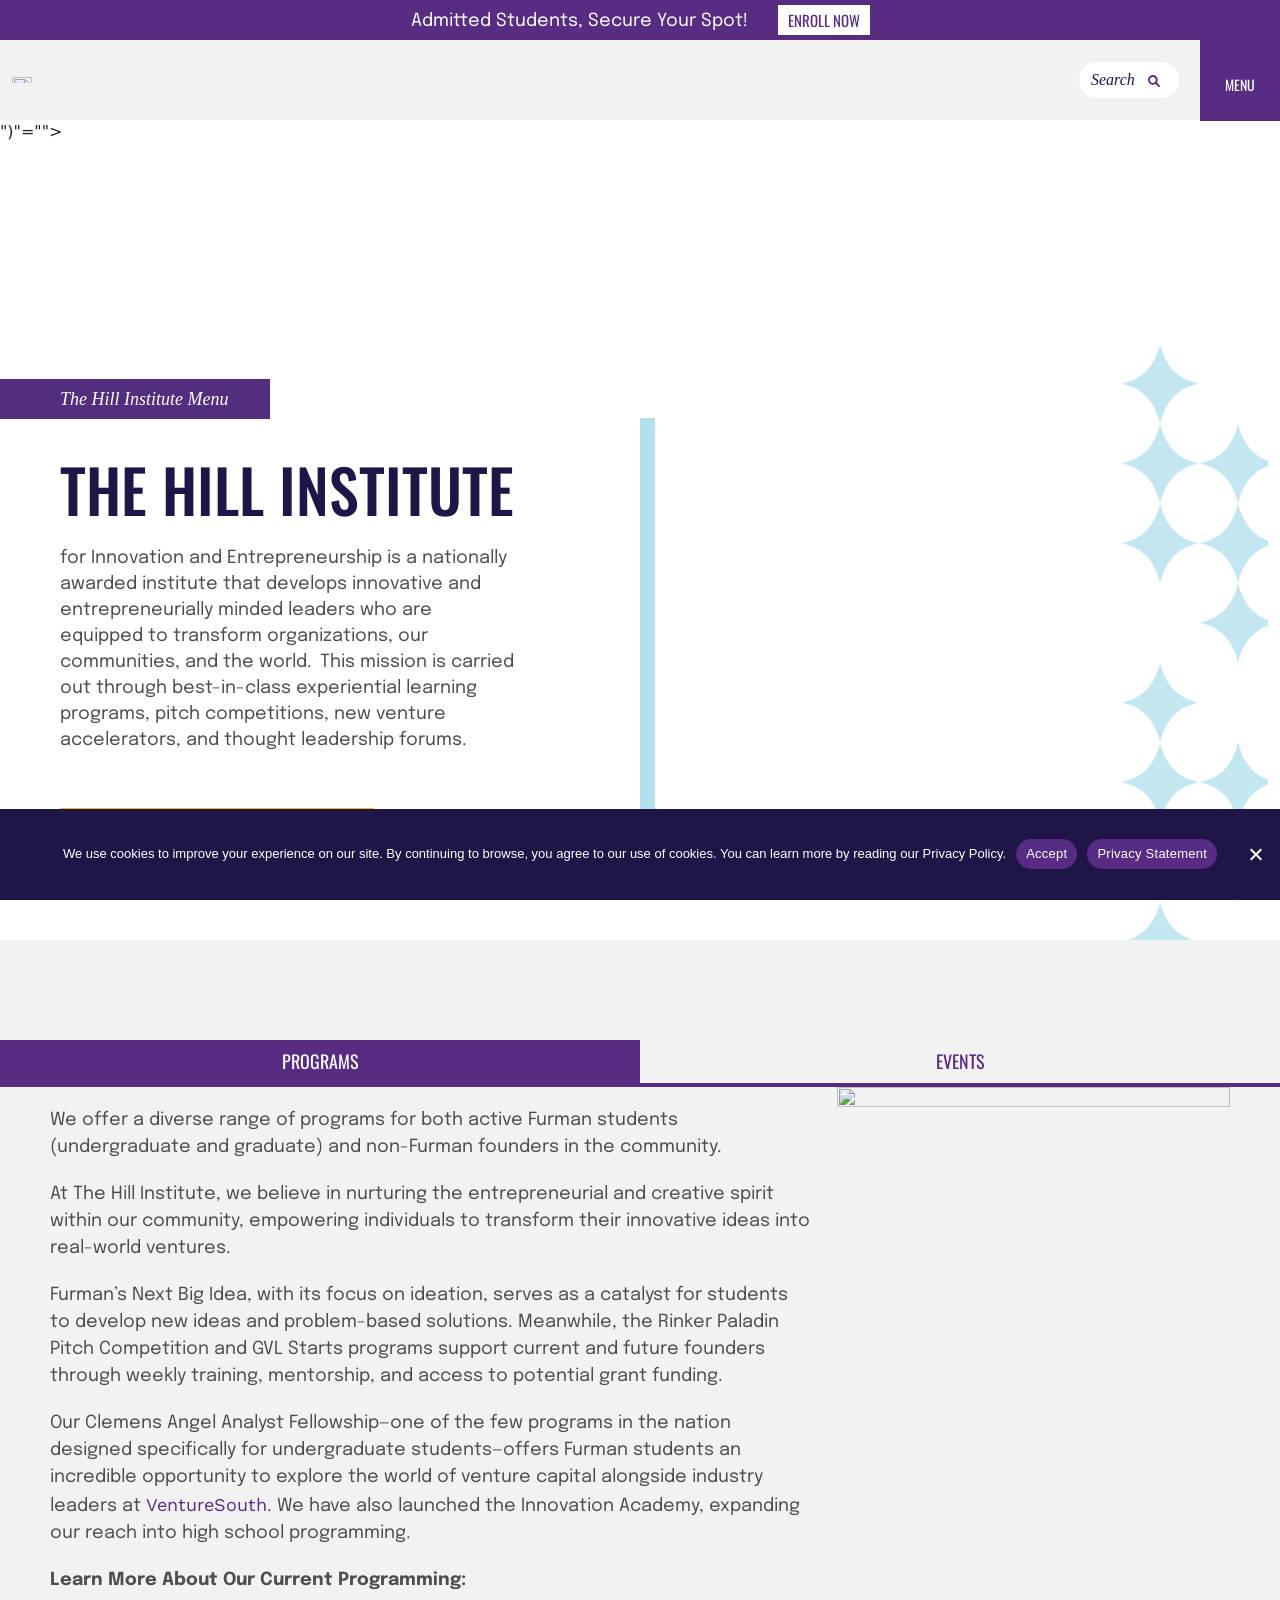
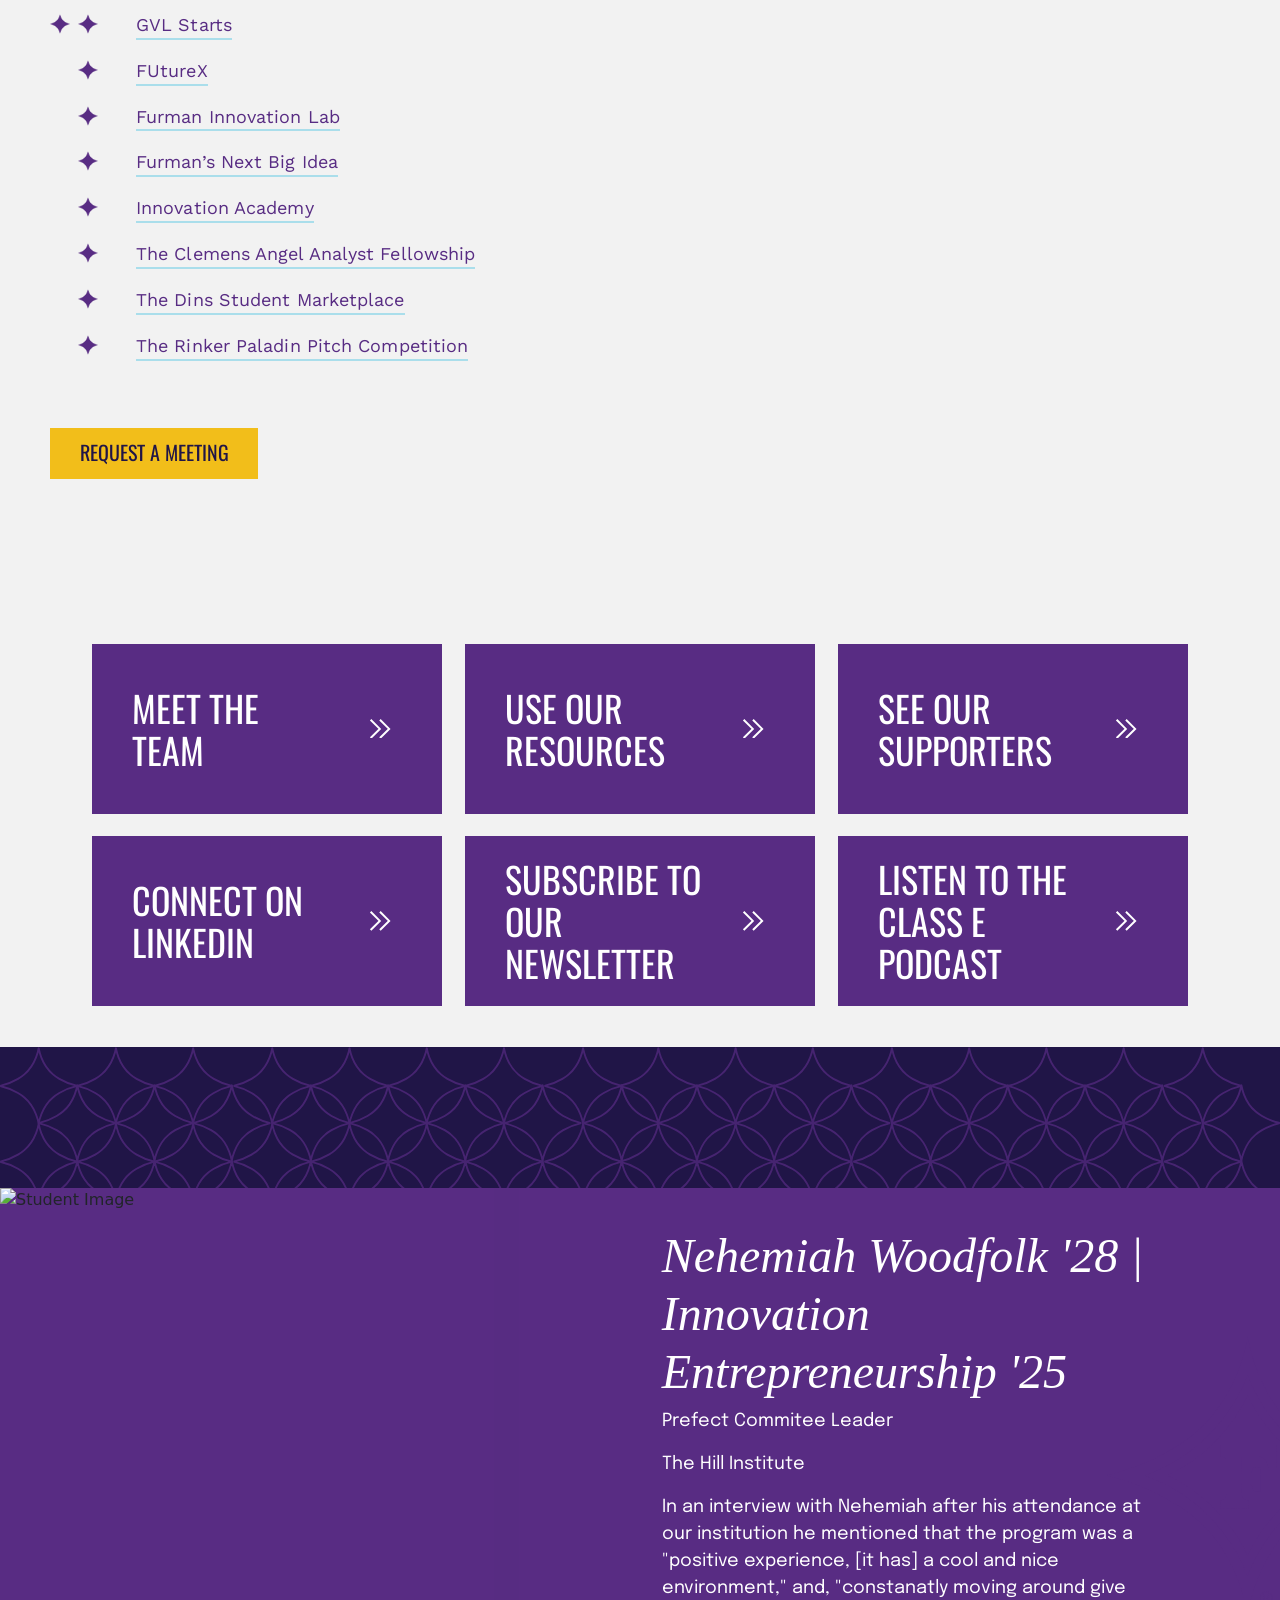
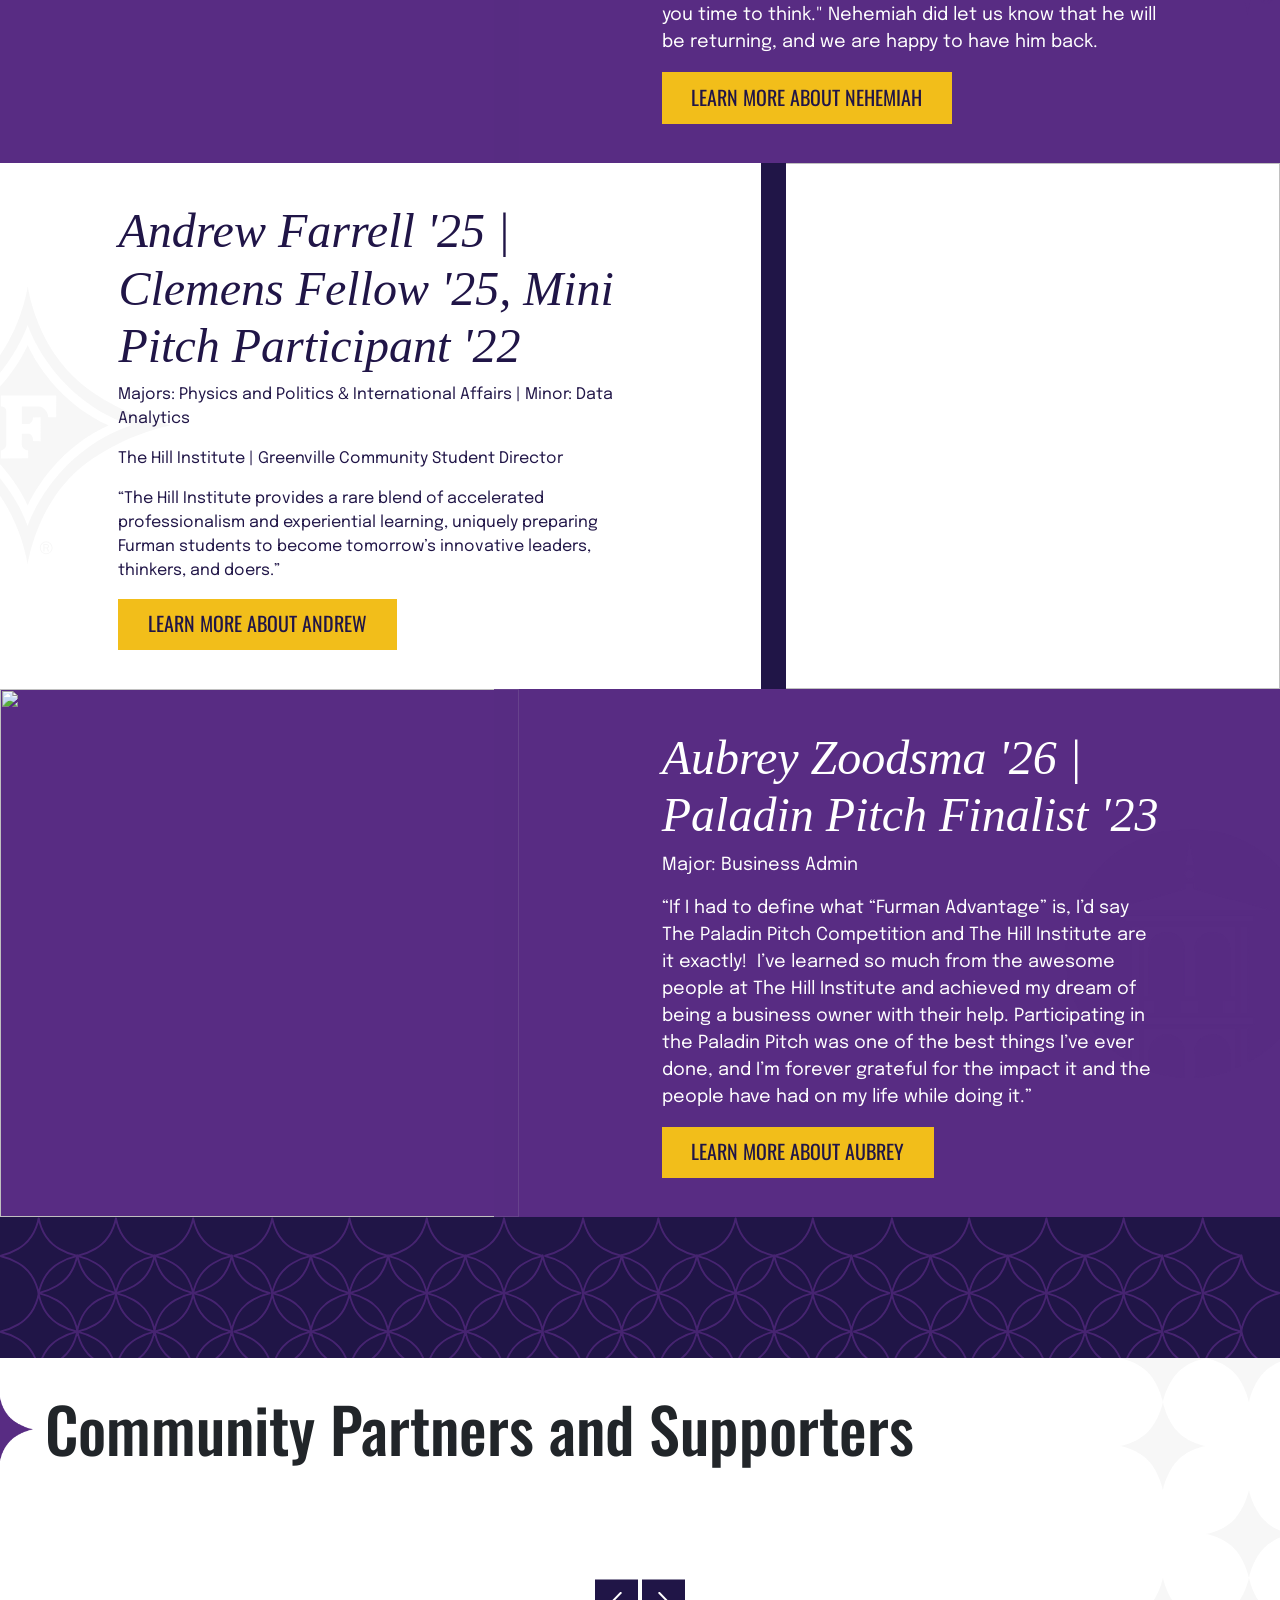
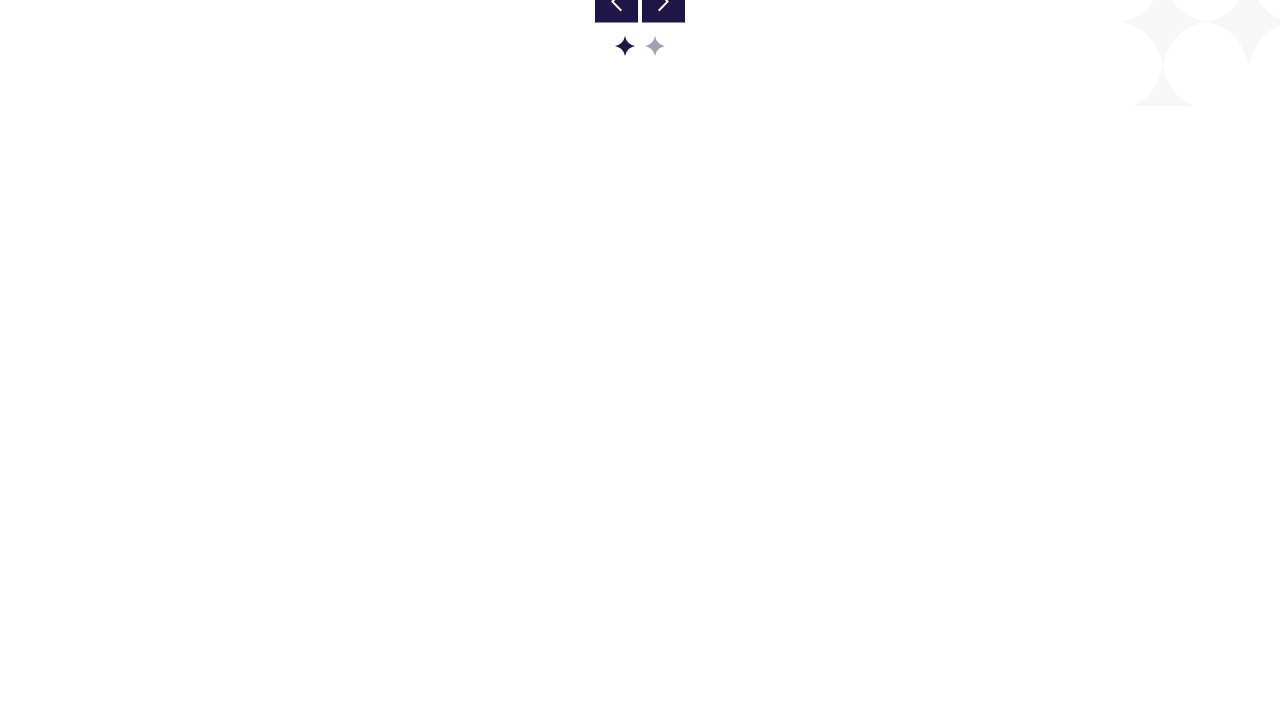
==== mainfolder/index.html @ 098be0d3 "Attempted to use VIBE upgrade in place. Artifact will be resued if not working" ====
<!DOCTYPE html><html lang="en-US" class=""><head>
		<meta charset="utf-8">
		<meta name="viewport" content="width=device-width, initial-scale=0.95">

		<link rel="shortcut icon" href="images/favicon.png" type="image/png">
		<link rel="preconnect" href="https://fonts.googleapis.com">
		<link rel="preconnect" href="https://fonts.gstatic.com" crossorigin="">

		<link href="https://fonts.googleapis.com/css2?family=Epilogue:ital,wght@0,400;0,600;0,700;0,900;1,400;1,600;1,700;1,900&display=swap" rel="stylesheet">
		<link href="https://fonts.googleapis.com/css2?family=Oswald&display=swap" rel="stylesheet">
		<link rel="stylesheet" href="css/gaw6dan.css">
		<link href="https://fonts.googleapis.com/css2?family=Work+Sans:ital,wght@0,100;0,200;0,300;0,400;0,500;0,600;0,700;0,800;0,900;1,100;1,200;1,300;1,400;1,500;1,600;1,700;1,800;1,900&display=swap" rel="stylesheet">
		<link rel="stylesheet" href="css/jts0qnw.css">

				
		<link rel="stylesheet" type="text/css" href="css/slick.css">
		<link rel="stylesheet" type="text/css" href="css/slick-theme.css">

		<link rel="stylesheet" href="css/magnific-popup.css">

		<link rel="stylesheet" href="css/animate.min.css">

		<meta name="robots" content="index, follow, max-image-preview:large, max-snippet:-1, max-video-preview:-1">

	<!-- This site is optimized with the Yoast SEO Premium plugin v27.3 (Yoast SEO v27.3) - https://yoast.com/product/yoast-seo-premium-wordpress/ -->
	<title>The Hill Institute for Innovation and Entrepreneurship | Furman University</title>
	<meta name="description" content="Furman Innovation and Entrepreneurship develops entrepreneurial leaders – regardless of major or discipline – and grows a campus culture of innovation.">
	<link rel="canonical" href="https://www.furman.edu/innovation-entrepreneurship/">
	<meta property="og:locale" content="en_US">
	<meta property="og:type" content="website">
	<meta property="og:title" content="The Hill Institute for Innovation and Entrepreneurship">
	<meta property="og:url" content="https://www.furman.edu/innovation-entrepreneurship/">
	<meta property="og:site_name" content="The Hill Institute for Innovation and Entrepreneurship">
	<meta property="article:modified_time" content="2026-04-22T18:15:36+00:00">
	<meta name="twitter:card" content="summary_large_image">
	<script src="https://www.youtube.com/iframe_api"></script><script async="" src="js/gtm.js"></script><script type="application/ld+json" class="yoast-schema-graph">{"@context":"https:\/\/schema.org","@graph":[{"@type":"WebPage","@id":"https:\/\/www.furman.edu\/innovation-entrepreneurship\/","url":"https:\/\/www.furman.edu\/innovation-entrepreneurship\/","name":"The Hill Institute for Innovation and Entrepreneurship | Furman University","isPartOf":{"@id":"https:\/\/www.furman.edu\/innovation-entrepreneurship\/#website"},"datePublished":"2019-02-05T18:23:33+00:00","dateModified":"2026-04-22T18:15:36+00:00","description":"Furman Innovation and Entrepreneurship develops entrepreneurial leaders – regardless of major or discipline – and grows a campus culture of innovation.","breadcrumb":{"@id":"https:\/\/www.furman.edu\/innovation-entrepreneurship\/#breadcrumb"},"inLanguage":"en-US","potentialAction":[{"@type":"ReadAction","target":["https:\/\/www.furman.edu\/innovation-entrepreneurship\/"]}]},{"@type":"BreadcrumbList","@id":"https:\/\/www.furman.edu\/innovation-entrepreneurship\/#breadcrumb","itemListElement":[{"@type":"ListItem","position":1,"name":"Home"}]},{"@type":"WebSite","@id":"https:\/\/www.furman.edu\/innovation-entrepreneurship\/#website","url":"https:\/\/www.furman.edu\/innovation-entrepreneurship\/","name":"The Hill Institute for Innovation and Entrepreneurship","description":"","potentialAction":[{"@type":"SearchAction","target":{"@type":"EntryPoint","urlTemplate":"https:\/\/www.furman.edu\/innovation-entrepreneurship\/?s={search_term_string}"},"query-input":{"@type":"PropertyValueSpecification","valueRequired":true,"valueName":"search_term_string"}}],"inLanguage":"en-US"}]}</script>
	<!-- / Yoast SEO Premium plugin. -->


<link rel="alternate" title="oEmbed (JSON)" type="application/json+oembed" href="https://www.furman.edu/innovation-entrepreneurship/wp-json/oembed/1.0/embed?url=https%3A%2F%2Fwww.furman.edu%2Finnovation-entrepreneurship%2F">
<link rel="alternate" title="oEmbed (XML)" type="text/xml+oembed" href="https://www.furman.edu/innovation-entrepreneurship/wp-json/oembed/1.0/embed?url=https%3A%2F%2Fwww.furman.edu%2Finnovation-entrepreneurship%2F&format=xml">
		<style>
			.lazyload,
			.lazyloading {
				max-width: 100%;
			}
		</style>
		<style id="wp-img-auto-sizes-contain-inline-css" type="text/css">
img:is([sizes=auto i],[sizes^="auto," i]){contain-intrinsic-size:3000px 1500px}
/*# sourceURL=wp-img-auto-sizes-contain-inline-css */
</style>
<link rel="stylesheet" id="jquery.prettyphoto-css" href="css/prettyPhoto.css" type="text/css" media="all">
<link rel="stylesheet" id="video-lightbox-css" href="css/wp-video-lightbox.css" type="text/css" media="all">
<style id="wp-emoji-styles-inline-css" type="text/css">

	img.wp-smiley, img.emoji {
		display: inline !important;
		border: none !important;
		box-shadow: none !important;
		height: 1em !important;
		width: 1em !important;
		margin: 0 0.07em !important;
		vertical-align: -0.1em !important;
		background: none !important;
		padding: 0 !important;
	}
/*# sourceURL=wp-emoji-styles-inline-css */
</style>
<link rel="stylesheet" id="wp-block-library-css" href="css/style.min.css" type="text/css" media="all">

<style id="classic-theme-styles-inline-css" type="text/css">
/*! This file is auto-generated */
.wp-block-button__link{color:#fff;background-color:#32373c;border-radius:9999px;box-shadow:none;text-decoration:none;padding:calc(.667em + 2px) calc(1.333em + 2px);font-size:1.125em}.wp-block-file__button{background:#32373c;color:#fff;text-decoration:none}
/*# sourceURL=/wp-includes/css/classic-themes.min.css */
</style>
<style id="global-styles-inline-css" type="text/css">
:root{--wp--preset--aspect-ratio--square: 1;--wp--preset--aspect-ratio--4-3: 4/3;--wp--preset--aspect-ratio--3-4: 3/4;--wp--preset--aspect-ratio--3-2: 3/2;--wp--preset--aspect-ratio--2-3: 2/3;--wp--preset--aspect-ratio--16-9: 16/9;--wp--preset--aspect-ratio--9-16: 9/16;--wp--preset--color--black: #000000;--wp--preset--color--cyan-bluish-gray: #abb8c3;--wp--preset--color--white: #ffffff;--wp--preset--color--pale-pink: #f78da7;--wp--preset--color--vivid-red: #cf2e2e;--wp--preset--color--luminous-vivid-orange: #ff6900;--wp--preset--color--luminous-vivid-amber: #fcb900;--wp--preset--color--light-green-cyan: #7bdcb5;--wp--preset--color--vivid-green-cyan: #00d084;--wp--preset--color--pale-cyan-blue: #8ed1fc;--wp--preset--color--vivid-cyan-blue: #0693e3;--wp--preset--color--vivid-purple: #9b51e0;--wp--preset--gradient--vivid-cyan-blue-to-vivid-purple: linear-gradient(135deg,rgb(6,147,227) 0%,rgb(155,81,224) 100%);--wp--preset--gradient--light-green-cyan-to-vivid-green-cyan: linear-gradient(135deg,rgb(122,220,180) 0%,rgb(0,208,130) 100%);--wp--preset--gradient--luminous-vivid-amber-to-luminous-vivid-orange: linear-gradient(135deg,rgb(252,185,0) 0%,rgb(255,105,0) 100%);--wp--preset--gradient--luminous-vivid-orange-to-vivid-red: linear-gradient(135deg,rgb(255,105,0) 0%,rgb(207,46,46) 100%);--wp--preset--gradient--very-light-gray-to-cyan-bluish-gray: linear-gradient(135deg,rgb(238,238,238) 0%,rgb(169,184,195) 100%);--wp--preset--gradient--cool-to-warm-spectrum: linear-gradient(135deg,rgb(74,234,220) 0%,rgb(151,120,209) 20%,rgb(207,42,186) 40%,rgb(238,44,130) 60%,rgb(251,105,98) 80%,rgb(254,248,76) 100%);--wp--preset--gradient--blush-light-purple: linear-gradient(135deg,rgb(255,206,236) 0%,rgb(152,150,240) 100%);--wp--preset--gradient--blush-bordeaux: linear-gradient(135deg,rgb(254,205,165) 0%,rgb(254,45,45) 50%,rgb(107,0,62) 100%);--wp--preset--gradient--luminous-dusk: linear-gradient(135deg,rgb(255,203,112) 0%,rgb(199,81,192) 50%,rgb(65,88,208) 100%);--wp--preset--gradient--pale-ocean: linear-gradient(135deg,rgb(255,245,203) 0%,rgb(182,227,212) 50%,rgb(51,167,181) 100%);--wp--preset--gradient--electric-grass: linear-gradient(135deg,rgb(202,248,128) 0%,rgb(113,206,126) 100%);--wp--preset--gradient--midnight: linear-gradient(135deg,rgb(2,3,129) 0%,rgb(40,116,252) 100%);--wp--preset--font-size--small: 13px;--wp--preset--font-size--medium: 20px;--wp--preset--font-size--large: 36px;--wp--preset--font-size--x-large: 42px;--wp--preset--spacing--20: 0.44rem;--wp--preset--spacing--30: 0.67rem;--wp--preset--spacing--40: 1rem;--wp--preset--spacing--50: 1.5rem;--wp--preset--spacing--60: 2.25rem;--wp--preset--spacing--70: 3.38rem;--wp--preset--spacing--80: 5.06rem;--wp--preset--shadow--natural: 6px 6px 9px rgba(0, 0, 0, 0.2);--wp--preset--shadow--deep: 12px 12px 50px rgba(0, 0, 0, 0.4);--wp--preset--shadow--sharp: 6px 6px 0px rgba(0, 0, 0, 0.2);--wp--preset--shadow--outlined: 6px 6px 0px -3px rgb(255, 255, 255), 6px 6px rgb(0, 0, 0);--wp--preset--shadow--crisp: 6px 6px 0px rgb(0, 0, 0);}:where(.is-layout-flex){gap: 0.5em;}:where(.is-layout-grid){gap: 0.5em;}body .is-layout-flex{display: flex;}.is-layout-flex{flex-wrap: wrap;align-items: center;}.is-layout-flex > :is(*, div){margin: 0;}body .is-layout-grid{display: grid;}.is-layout-grid > :is(*, div){margin: 0;}:where(.wp-block-columns.is-layout-flex){gap: 2em;}:where(.wp-block-columns.is-layout-grid){gap: 2em;}:where(.wp-block-post-template.is-layout-flex){gap: 1.25em;}:where(.wp-block-post-template.is-layout-grid){gap: 1.25em;}.has-black-color{color: var(--wp--preset--color--black) !important;}.has-cyan-bluish-gray-color{color: var(--wp--preset--color--cyan-bluish-gray) !important;}.has-white-color{color: var(--wp--preset--color--white) !important;}.has-pale-pink-color{color: var(--wp--preset--color--pale-pink) !important;}.has-vivid-red-color{color: var(--wp--preset--color--vivid-red) !important;}.has-luminous-vivid-orange-color{color: var(--wp--preset--color--luminous-vivid-orange) !important;}.has-luminous-vivid-amber-color{color: var(--wp--preset--color--luminous-vivid-amber) !important;}.has-light-green-cyan-color{color: var(--wp--preset--color--light-green-cyan) !important;}.has-vivid-green-cyan-color{color: var(--wp--preset--color--vivid-green-cyan) !important;}.has-pale-cyan-blue-color{color: var(--wp--preset--color--pale-cyan-blue) !important;}.has-vivid-cyan-blue-color{color: var(--wp--preset--color--vivid-cyan-blue) !important;}.has-vivid-purple-color{color: var(--wp--preset--color--vivid-purple) !important;}.has-black-background-color{background-color: var(--wp--preset--color--black) !important;}.has-cyan-bluish-gray-background-color{background-color: var(--wp--preset--color--cyan-bluish-gray) !important;}.has-white-background-color{background-color: var(--wp--preset--color--white) !important;}.has-pale-pink-background-color{background-color: var(--wp--preset--color--pale-pink) !important;}.has-vivid-red-background-color{background-color: var(--wp--preset--color--vivid-red) !important;}.has-luminous-vivid-orange-background-color{background-color: var(--wp--preset--color--luminous-vivid-orange) !important;}.has-luminous-vivid-amber-background-color{background-color: var(--wp--preset--color--luminous-vivid-amber) !important;}.has-light-green-cyan-background-color{background-color: var(--wp--preset--color--light-green-cyan) !important;}.has-vivid-green-cyan-background-color{background-color: var(--wp--preset--color--vivid-green-cyan) !important;}.has-pale-cyan-blue-background-color{background-color: var(--wp--preset--color--pale-cyan-blue) !important;}.has-vivid-cyan-blue-background-color{background-color: var(--wp--preset--color--vivid-cyan-blue) !important;}.has-vivid-purple-background-color{background-color: var(--wp--preset--color--vivid-purple) !important;}.has-black-border-color{border-color: var(--wp--preset--color--black) !important;}.has-cyan-bluish-gray-border-color{border-color: var(--wp--preset--color--cyan-bluish-gray) !important;}.has-white-border-color{border-color: var(--wp--preset--color--white) !important;}.has-pale-pink-border-color{border-color: var(--wp--preset--color--pale-pink) !important;}.has-vivid-red-border-color{border-color: var(--wp--preset--color--vivid-red) !important;}.has-luminous-vivid-orange-border-color{border-color: var(--wp--preset--color--luminous-vivid-orange) !important;}.has-luminous-vivid-amber-border-color{border-color: var(--wp--preset--color--luminous-vivid-amber) !important;}.has-light-green-cyan-border-color{border-color: var(--wp--preset--color--light-green-cyan) !important;}.has-vivid-green-cyan-border-color{border-color: var(--wp--preset--color--vivid-green-cyan) !important;}.has-pale-cyan-blue-border-color{border-color: var(--wp--preset--color--pale-cyan-blue) !important;}.has-vivid-cyan-blue-border-color{border-color: var(--wp--preset--color--vivid-cyan-blue) !important;}.has-vivid-purple-border-color{border-color: var(--wp--preset--color--vivid-purple) !important;}.has-vivid-cyan-blue-to-vivid-purple-gradient-background{background: var(--wp--preset--gradient--vivid-cyan-blue-to-vivid-purple) !important;}.has-light-green-cyan-to-vivid-green-cyan-gradient-background{background: var(--wp--preset--gradient--light-green-cyan-to-vivid-green-cyan) !important;}.has-luminous-vivid-amber-to-luminous-vivid-orange-gradient-background{background: var(--wp--preset--gradient--luminous-vivid-amber-to-luminous-vivid-orange) !important;}.has-luminous-vivid-orange-to-vivid-red-gradient-background{background: var(--wp--preset--gradient--luminous-vivid-orange-to-vivid-red) !important;}.has-very-light-gray-to-cyan-bluish-gray-gradient-background{background: var(--wp--preset--gradient--very-light-gray-to-cyan-bluish-gray) !important;}.has-cool-to-warm-spectrum-gradient-background{background: var(--wp--preset--gradient--cool-to-warm-spectrum) !important;}.has-blush-light-purple-gradient-background{background: var(--wp--preset--gradient--blush-light-purple) !important;}.has-blush-bordeaux-gradient-background{background: var(--wp--preset--gradient--blush-bordeaux) !important;}.has-luminous-dusk-gradient-background{background: var(--wp--preset--gradient--luminous-dusk) !important;}.has-pale-ocean-gradient-background{background: var(--wp--preset--gradient--pale-ocean) !important;}.has-electric-grass-gradient-background{background: var(--wp--preset--gradient--electric-grass) !important;}.has-midnight-gradient-background{background: var(--wp--preset--gradient--midnight) !important;}.has-small-font-size{font-size: var(--wp--preset--font-size--small) !important;}.has-medium-font-size{font-size: var(--wp--preset--font-size--medium) !important;}.has-large-font-size{font-size: var(--wp--preset--font-size--large) !important;}.has-x-large-font-size{font-size: var(--wp--preset--font-size--x-large) !important;}
/*# sourceURL=global-styles-inline-css */
</style>

<link rel="stylesheet" id="cookie-notice-front-css" href="css/front.min.css" type="text/css" media="all">
<link rel="stylesheet" id="furman-css" href="css/theme.min.css" type="text/css" media="all">
<link rel="stylesheet" id="furman-infographic-css" href="css/infographic.css" type="text/css" media="all">
<link rel="stylesheet" id="furman-tribe-events-css" href="css/tribe-events.css" type="text/css" media="all">
<script type="text/javascript" src="js/jquery.min.js" id="jquery-core-js"></script>
<script type="text/javascript" src="js/jquery-migrate.min.js" id="jquery-migrate-js"></script>
<script type="text/javascript" src="js/jquery.prettyPhoto.js" id="jquery.prettyphoto-js"></script>
<script type="text/javascript" id="video-lightbox-js-extra">
/* <![CDATA[ */
var vlpp_vars = {"prettyPhoto_rel":"wp-video-lightbox","animation_speed":"fast","slideshow":"5000","autoplay_slideshow":"false","opacity":"0.80","show_title":"true","allow_resize":"true","allow_expand":"true","default_width":"640","default_height":"480","counter_separator_label":"/","theme":"pp_default","horizontal_padding":"20","hideflash":"false","wmode":"opaque","autoplay":"false","modal":"false","deeplinking":"false","overlay_gallery":"true","overlay_gallery_max":"30","keyboard_shortcuts":"true","ie6_fallback":"true"};
//# sourceURL=video-lightbox-js-extra
/* ]]> */
</script>
<script type="text/javascript" src="js/video-lightbox.js" id="video-lightbox-js"></script>
<script type="text/javascript" id="breeze-prefetch-js-extra">
/* <![CDATA[ */
var breeze_prefetch = {"local_url":"https://www.furman.edu/innovation-entrepreneurship","ignore_remote_prefetch":"1","ignore_list":["wp-admin","wp-login.php"]};
//# sourceURL=breeze-prefetch-js-extra
/* ]]> */
</script>
<script type="text/javascript" src="js/breeze-prefetch-links.min.js" id="breeze-prefetch-js"></script>
<script type="text/javascript" id="cookie-notice-front-js-before">
/* <![CDATA[ */
var cnArgs = {"ajaxUrl":"https:\/\/www.furman.edu\/innovation-entrepreneurship\/wp-admin\/admin-ajax.php","nonce":"09d0ddebef","hideEffect":"slide","position":"bottom","onScroll":false,"onScrollOffset":100,"onClick":false,"cookieName":"cookie_notice_accepted","cookieTime":2592000,"cookieTimeRejected":2592000,"globalCookie":false,"redirection":false,"cache":true,"revokeCookies":false,"revokeCookiesOpt":"automatic"};

//# sourceURL=cookie-notice-front-js-before
/* ]]> */
</script>
<script type="text/javascript" src="js/front.min.js" id="cookie-notice-front-js"></script>
<script type="text/javascript" id="my-ajax-handle-js-extra">
/* <![CDATA[ */
var the_ajax_script = {"ajaxurl":"https://www.furman.edu/innovation-entrepreneurship/wp-admin/admin-ajax.php"};
//# sourceURL=my-ajax-handle-js-extra
/* ]]> */
</script>
<script type="text/javascript" src="js/ajax.js" id="my-ajax-handle-js"></script>
<link rel="https://api.w.org/" href="https://www.furman.edu/innovation-entrepreneurship/wp-json/"><link rel="alternate" title="JSON" type="application/json" href="https://www.furman.edu/innovation-entrepreneurship/wp-json/wp/v2/pages/2"><link rel="EditURI" type="application/rsd+xml" title="RSD" href="https://www.furman.edu/innovation-entrepreneurship/xmlrpc.php?rsd">
<meta name="generator" content="WordPress 6.9.4">
<link rel="shortlink" href="https://www.furman.edu/innovation-entrepreneurship/">
<script>
            WP_VIDEO_LIGHTBOX_VERSION="1.9.12";
            WP_VID_LIGHTBOX_URL="https://www.furman.edu/innovation-entrepreneurship/wp-content/plugins/wp-video-lightbox";
                        function wpvl_paramReplace(name, string, value) {
                // Find the param with regex
                // Grab the first character in the returned string (should be ? or &)
                // Replace our href string with our new value, passing on the name and delimeter

                var re = new RegExp("[\?&]" + name + "=([^&#]*)");
                var matches = re.exec(string);
                var newString;

                if (matches === null) {
                    // if there are no params, append the parameter
                    newString = string + '?' + name + '=' + value;
                } else {
                    var delimeter = matches[0].charAt(0);
                    newString = string.replace(re, delimeter + name + "=" + value);
                }
                return newString;
            }
            </script><meta name="tec-api-version" content="v1"><meta name="tec-api-origin" content="https://www.furman.edu/innovation-entrepreneurship"><link rel="alternate" href="https://www.furman.edu/innovation-entrepreneurship/wp-json/tribe/events/v1/">		<script>
			document.documentElement.className = document.documentElement.className.replace('no-js', 'js');
		</script>
				<style>
			.no-js img.lazyload {
				display: none;
			}

			figure.wp-block-image img.lazyloading {
				min-width: 150px;
			}

			.lazyload,
			.lazyloading {
				--smush-placeholder-width: 100px;
				--smush-placeholder-aspect-ratio: 1/1;
				width: var(--smush-image-width, var(--smush-placeholder-width)) !important;
				aspect-ratio: var(--smush-image-aspect-ratio, var(--smush-placeholder-aspect-ratio)) !important;
			}

						.lazyload, .lazyloading {
				opacity: 0;
			}

			.lazyloaded {
				opacity: 1;
				transition: opacity 400ms;
				transition-delay: 0ms;
			}

					</style>
		

		<link href="css/bootstrap.min.css" rel="stylesheet" crossorigin="anonymous">

				<link rel="stylesheet" href="css/styles.css">
		<link rel="stylesheet" href="css/responsive.css">

		<!-- Paid Media New script -->
		<script src="js/script.js" defer=""></script>
		<!-- Paid MEdia End New script -->

		<!-- Google Tag Manager -->
		<script>
			(function (w, d, s, l, i) {
			w[l] = w[l] || [];
			w[l].push({'gtm.start': new Date().getTime(), event: 'gtm.js'});
			var f = d.getElementsByTagName(s)[0],
			j = d.createElement(s),
			dl = l != 'dataLayer' ? '&l=' + l : '';
			j.async = true;
			j.src = 'https://www.googletagmanager.com/gtm.js?id=' + i + dl;
			f.parentNode.insertBefore(j, f);
			})(window, document, 'script', 'dataLayer', 'GTM-TVHRX6R'); 
		</script>
		<!-- End Google Tag Manager -->

			<script src="js/wp-emoji-release.min.js" defer=""></script></head>

	<body class="home wp-singular page-template-default page page-id-2 page-parent wp-theme-furman cookies-not-set tribe-js">

		<!-- Google Tag Manager (noscript) -->
		<noscript>
			<iframe data-src="https://www.googletagmanager.com/ns.html?id=GTM-TVHRX6R" height="0" width="0" style="display:none;visibility:hidden" src="[data-uri]" class="lazyload" data-load-mode="1"></iframe>
		</noscript>
		<!-- End Google Tag Manager (noscript) -->

		<a href="#main-content" role-action="skip-link" class="skip-link">Skip to main content</a>
		<div id="app">
																								<div class="alert alert-primary alert-purple" role="alert">
							<span class="fc19 alert-desktop-only">
								Admitted Students, Secure Your Spot!
							</span>
															<span class="fc19 alert-mobile-only">
									<span>Admitted Students, Secure Your Spot!</span>
									<a href="https://www.furman.edu/future-paladins/" class="btn btn-secondary">
										Enroll Now
									</a>
								</span>
																						<span class="bbs alert-desktop-only">
									<a href="https://www.furman.edu/future-paladins/" class="btn btn-secondary">
										Enroll Now
									</a>
								</span>
													</div>
							
												
														
			<header>
				<div class="w-100">
		
		
	<div slot="rave" style="position: relative;">
		<script>
        var rave = "All Clear - RSS";

        jQuery.ajax({
            //url: 'https://www.getrave.com/rss/furman/channel2',
            url: 'https://www.getrave.com/rss/furman/channel2',
            headers: {
                accept: 'application/xml'
            }
        }).then(function (doc) {
            let raveTitle = doc.querySelector('channel>item>title').textContent;
            let raveDescription = doc.querySelector('channel>item>description').textContent;
            if (raveTitle !== 'All Clear - RSS') {
                let raveTitleEl = document.querySelector('.alert-furman--rave .alert__text h3')
                let raveDescEl = document.querySelector('.alert-furman--rave .alert__text span')
                raveTitleEl.textContent = raveTitle
                raveDescEl.textContent = raveDescription
                let raveAlert = document.querySelector('.alert-furman--rave').classList.remove('hidden');
            }
        });
</script>
<div class="alert-furman alert-furman--rave hidden" style="transform: none !important;" id="">
    
        <div class="alert__icon">
            <svg class="alert__icon-svg" viewBox="0 0 19.7 19.7">
                <path vector-effect="non-scaling-stroke" d="M9.9 19.7c-2.5 0-5-1-7-2.9C-1 13-1 6.7 2.9 2.9 6.7-1 13-1 16.8 2.9s3.8 10.1 0 13.9c-1.9 1.9-4.4 2.9-6.9 2.9zm0-19c-2.3 0-4.7.9-6.4 2.7-3.6 3.6-3.6 9.3 0 12.9 3.6 3.6 9.3 3.6 12.9 0C20 12.7 20 7 16.4 3.4 14.5 1.6 12.2.7 9.9.7z" fill="#fff"></path>
                <path vector-effect="non-scaling-stroke" d="M9.9 11.7c-.2 0-.4-.2-.4-.4V6.6c0-.2.2-.4.4-.4s.4.2.4.4v4.7c-.1.2-.2.4-.4.4zm.3 2h-.7c-.2 0-.4-.2-.4-.4s.2-.3.4-.3h.7c.2 0 .4.2.4.4s-.2.3-.4.3z" fill="#fff"></path>
            </svg>
        </div>
    
   
        <div class="alert__text" style="font-family: 'Epilogue', sans-serif;"><h3></h3> <span></span></div>

</div>
	</div>
	
		<nav data-page-id="2" role-area="main-navigation" class="navbar navbar-light navbar-expand-lg main-nav-light main-nav-default main-navigation" id="mainNav">
		<div class="container-fluid pr-0">
										<a href="https://www.furman.edu/innovation-entrepreneurship/"><img width="300" height="78" data-src="https://www.furman.edu/innovation-entrepreneurship/wp-content/uploads/sites/46/2022/07/The-Hill-Institute-for-Innovation-and-Entrepreneurship-Wordmark-4C-768x200.png" class="header-style-minimized-logo lazyload" alt="" decoding="async" data-srcset="https://www.furman.edu/innovation-entrepreneurship/wp-content/uploads/sites/46/2022/07/The-Hill-Institute-for-Innovation-and-Entrepreneurship-Wordmark-4C-768x200.png 768w, https://www.furman.edu/innovation-entrepreneurship/wp-content/uploads/sites/46/2022/07/The-Hill-Institute-for-Innovation-and-Entrepreneurship-Wordmark-4C-1024x267.png 1024w, https://www.furman.edu/innovation-entrepreneurship/wp-content/uploads/sites/46/2022/07/The-Hill-Institute-for-Innovation-and-Entrepreneurship-Wordmark-4C-1536x401.png 1536w, https://www.furman.edu/innovation-entrepreneurship/wp-content/uploads/sites/46/2022/07/The-Hill-Institute-for-Innovation-and-Entrepreneurship-Wordmark-4C-512x134.png 512w, https://www.furman.edu/innovation-entrepreneurship/wp-content/uploads/sites/46/2022/07/The-Hill-Institute-for-Innovation-and-Entrepreneurship-Wordmark-4C-1280x334.png 1280w, https://www.furman.edu/innovation-entrepreneurship/wp-content/uploads/sites/46/2022/07/The-Hill-Institute-for-Innovation-and-Entrepreneurship-Wordmark-4C.png 1725w" data-sizes="(max-width: 300px) 100vw, 300px" src="[data-uri]" style="--smush-placeholder-width: 300px; --smush-placeholder-aspect-ratio: 300/78;"> <span class="hidden">Furman Logo Click to Go Home</span> </a>
						<div class="show navbar-collapse" id="navbarSupportedContent">

				<ul class="navbar-nav me-auto mb-2 mb-lg-0">
									</ul>

				<form class="d-flex search-form main-nav-search-form">
					<input aria-label="Search" role-input="search-bar" class="form-control me-2" type="search" placeholder="Search" name="q" id="q" ref="search">
					<span class="search-bar-icon" role="link" tabindex="0">
						<svg xmlns="http://www.w3.org/2000/svg" viewBox="0 0 512 512" aria-label="Search icon">
							<path d="M500.3 443.7l-119.7-119.7c27.22-40.41 40.65-90.9 33.46-144.7C401.8 87.79 326.8 13.32 235.2 1.723C99.01-15.51-15.51 99.01 1.724 235.2c11.6 91.64 86.08 166.7 177.6 178.9c53.8 7.189 104.3-6.236 144.7-33.46l119.7 119.7c15.62 15.62 40.95 15.62 56.57 0C515.9 484.7 515.9 459.3 500.3 443.7zM79.1 208c0-70.58 57.42-128 128-128s128 57.42 128 128c0 70.58-57.42 128-128 128S79.1 278.6 79.1 208z" aria-hidden="true"></path>
						</svg>
					</span>
					
				</form>
			</div>
			<button role-button="main-navigation-modal-open" class="navbar-toggler show" type="button"><img data-src="https://www.furman.edu/innovation-entrepreneurship/wp-content/themes/furman/assets/img/burger.svg" class="mx-auto block burger lazyload" alt="" src="[data-uri]"><span class="text">MENU</span>
			</button>
		</div>
	</nav>
</div>			</header>
			
			<div id="Slate">
				<main class="main" id="main-content" tabindex="-1"> 	
		
						
													<div id="">
		<div role-div="home-banner" class="home-banner homepage home-banner--hero-video" id="main-content">
			<div class="container-fluid">
				<div class="row">
					<div class="col-md-12 px-0">
												<div class="vimeo-wrapper">
																				
															<div class="youtube-background youtube-background--hero-video lazyload" id="ytbg3" style="height: 100%; width: 100%; z-index: 0; position: absolute; overflow: hidden; inset: 0px; pointer-events: none; background-image:inherit; background-size: cover; background-repeat: no-repeat; background-position: center center;" data-bg-image="url(" https:="" img.youtube.com="" vi="" -uyfu_ejhdm="" maxresdefault.jpg")"="">
									<div id="youtube-video-bg" tabindex="-1"></div>
																	</div>
								<script>
								var tag = document.createElement('script');
								tag.src = "https://www.youtube.com/iframe_api";
								var firstScriptTag = document.getElementsByTagName('script')[0];
								firstScriptTag.parentNode.insertBefore(tag, firstScriptTag);

								var player;
								function onYouTubeIframeAPIReady() {
									player = new YT.Player('youtube-video-bg', {
										width: '100%',
										videoId: '-uyFU_EJHdM',
										playerVars: {
											'autoplay': 1,
											'playsinline': 1,
											'controls': 0,
											'disablekb': 1,
											'fs': 0,
											'showinfo': 0,
											'mute': 1,
											'rel': 0,
											'loop': 1,
											'playlist': '-uyFU_EJHdM',
											'modestbranding': 1,
											'autohide': 1
										},
										events: {
											'onReady': onPlayerReady
										}
									});
								}

								function onPlayerReady(event) {
									event.target.mute();
									event.target.playVideo();
								}
								</script>
																			</div>
						<img src="images/diamonds.svg" class="diamonds" alt="" fetchpriority="high">

													<div class="home-banner-caption-holder">
								<div class="caption" role-div="banner-caption">
																																						<div class="section-menu-wrapper" style="height: 90px;">
	<nav id="section-menu-container" data-initial-offset="587.25" class="">
		<a href="#" role="button" tabindex="0" class="section-menu-trigger" aria-controls="section-menu-list" aria-expanded="false" role-button="section-menu-toggle">
						<span>The Hill Institute Menu</span>
			<img class="section-menu-arrow-right lazyload" data-src="/wp-content/themes/furman/assets/img/arrow2-12-21.png" alt="" src="[data-uri]">
			<div class="section-menu-close-button-holder">
				<svg xmlns="http://www.w3.org/2000/svg" viewBox="0 0 320 512" aria-hidden="true"><path d="M193.94 256L296.5 153.44l21.15-21.15c3.12-3.12 3.12-8.19 0-11.31l-22.63-22.63c-3.12-3.12-8.19-3.12-11.31 0L160 222.06 36.29 98.34c-3.12-3.12-8.19-3.12-11.31 0L2.34 120.97c-3.12 3.12-3.12 8.19 0 11.31L126.06 256 2.34 379.71c-3.12 3.12-3.12 8.19 0 11.31l22.63 22.63c3.12 3.12 8.19 3.12 11.31 0L160 289.94 262.56 392.5l21.15 21.15c3.12 3.12 8.19 3.12 11.31 0l22.63-22.63c3.12-3.12 3.12-8.19 0-11.31L193.94 256z"></path></svg>
			</div>
		</a>
		<div id="section-menu-list-container">
										<div id="section-menu-list">
					<ul class="first-tier">
													<li>
								<a href="https://www.furman.edu/innovation-entrepreneurship/events">
									<h3>The Hill Institute Events</h3>
								</a>
																							</li>
													<li>
								<a href="https://www.furman.edu/innovation-entrepreneurship/programs/podcast/">
									<h3>Class E Podcast</h3>
								</a>
																							</li>
													<li>
								<a href="https://alumni.furman.edu/annual-giving/innovation-and-entrepreneurship-fund">
									<h3>Give to The Hill Institute</h3>
								</a>
																							</li>
													<li>
								<a href="https://www.furman.edu/innovation-entrepreneurship/innovation-entrepreneurship/meet-the-team/">
									<h3>Meet The Team</h3>
								</a>
																							</li>
													<li>
								<a href="https://www.furman.edu/innovation-entrepreneurship/innovation-entrepreneurship/join-the-movement-support-the-hill-institute/">
									<h3>Join The Movement | Support The Hill Institute</h3>
								</a>
																							</li>
													<li>
								<a href="https://host.nxt.blackbaud.com/donor-form?svcid=renxt&formId=768ffeda-10b3-4a49-9a17-efcec3ee600d&envid=p-kczIMq0240SZxuRYFVAL7A&zone=usa">
									<h3>Make a Gift</h3>
								</a>
																							</li>
											</ul>
				</div>
					</div>
	</nav>
</div>																																											
																		<h1>The Hill Institute</h1>
									<p class="mb-0">for Innovation and Entrepreneurship is a nationally awarded institute that develops innovative and entrepreneurially minded leaders who are equipped to transform organizations, our communities, and the world.  This mission is carried out through best-in-class experiential learning programs, pitch competitions, new venture accelerators, and thought leadership forums.   </p>
																			<a class="btn btn-light" href="https://www.givecampus.com/campaigns/76906/donations/new?designation=1138200&a=12892029">
											MAKE YOUR DINS DAY GIFT TODAY
										</a>
																	</div>
							</div>
						
						<div class="hero-banner-buttons">
							<button class="round-button hero-banner-button-pause" aria-label="Pause decorative background video">
								<img data-src="/wp-content/themes/furman/assets/img/pause-icon.svg" alt="" src="[data-uri]" class="lazyload">
							</button>

							<button class="round-button hero-banner-button-play" aria-label="Play decorative background video">
								<img data-src="/wp-content/themes/furman/assets/img/play-icon.svg" alt="" src="[data-uri]" class="lazyload">
							</button>
						</div>
					</div>
				</div>
			</div>
		</div>
	</div>
							

			

		

																																					<div>
	<div class="tabbed-section ts-custom-block light-bg">
				<div class="container custom-tab-container p-0">
			<div class="row g-0">
				<div class="col-lg-12 home-tab-holder">
					<div class="text-right show-mobile bold abril swiper-mobile">swipe
						<i class="far fa-angle-right"></i>
					</div>
										<div class="gray-over">
						<div class="nav nav-tabs" id="homeTab" aria-label="tabs" role="tablist">
																															<button role="tab" tabindex="0" class="nav-link-tab nav-link  active " id="TabItem-1" data-bs-toggle="tab" data-bs-target="#TabItemContent-51-1" type="button" aria-controls="TabItemContent-51-1" aria-selected="true" aria-label="Programs">
										Programs
									</button>
									
																																<button role="tab" tabindex="0" class="nav-link-tab nav-link " id="TabItem-2" data-bs-toggle="tab" data-bs-target="#TabItemContent-51-2" type="button" aria-controls="TabItemContent-51-2" aria-selected="false" aria-label="Events">
										Events
									</button>
									
																					</div>
					</div>
					
					<div class="tab-content" id="homeTabContent">
													<div class="tab-pane fade  show active " id="TabItemContent-51-1" role="tabpanel" aria-labelledby="TabItem-1" tabindex="0"> <!-- Added role, aria-labelledby, and tabindex here -->
								<div class="row g-0">
									<div class="col-md-8 align-center pe-md-4">
																									
																					<p></p><p>We offer a diverse range of programs for both active Furman students (undergraduate and graduate) and non-Furman founders in the community.</p>
<p>At The Hill Institute, we believe in nurturing the entrepreneurial and creative spirit within our community, empowering individuals to transform their innovative ideas into real-world ventures.</p>
<p>Furman’s Next Big Idea, with its focus on ideation, serves as a catalyst for students to develop new ideas and problem-based solutions. Meanwhile, the Rinker Paladin Pitch Competition and GVL Starts programs support current and future founders through weekly training, mentorship, and access to potential grant funding.</p>
<p>Our Clemens Angel Analyst Fellowship—one of the few programs in the nation designed specifically for undergraduate students—offers Furman students an incredible opportunity to explore the world of venture capital alongside industry leaders at <a href="https://venturesouth.vc/">VentureSouth</a>. We have also launched the Innovation Academy, expanding our reach into high school programming.</p>
<p><strong>Learn More About Our Current Programming: </strong></p>
<ul>
<li style="list-style-type: none">
<ul>
<li><a href="https://www.furman.edu/innovation-entrepreneurship/innovation-entrepreneurship/gvl-starts/">GVL Starts</a></li>
<li><a href="https://www.flywheelgreenvillesc.com/futurex/?mc_cid=18ac2f8367&mc_eid=2a73c43a46">FUtureX</a></li>
<li><a href="https://innovationlab.furman.edu/">Furman Innovation Lab</a></li>
<li><a href="https://www.furman.edu/innovation-entrepreneurship/innovation-entrepreneurship/furmans-next-big-idea/">Furman’s Next Big Idea</a></li>
<li><a href="https://www.furman.edu/innovation-entrepreneurship/innovation-entrepreneurship/innovation-academy/">Innovation Academy</a></li>
<li><a href="https://www.furman.edu/innovation-entrepreneurship/innovation-entrepreneurship/clemens-angel-analyst-fellowship/">The Clemens Angel Analyst Fellowship</a></li>
<li><a href="https://www.furman.edu/innovation-entrepreneurship/innovation-entrepreneurship/innovation-fair/">The Dins Student Marketplace</a></li>
<li><a href="https://www.furman.edu/innovation-entrepreneurship/innovation-entrepreneurship/paladin-pitch-competition/">The Rinker Paladin Pitch Competition</a></li>
</ul>
</li>
</ul>
<p> </p>
<p></p>
															
																					<a class="btn btn-light" target="_blank" href="https://outlook.office365.com/book/TheHillInstituteforInnovationandEntrepreneurship@furman.onmicrosoft.com/">
												Request a Meeting
											</a>
										 
					
									</div>
									<div class="col-md-4 tab-content-img">
																					<img data-src="https://www.furman.edu/innovation-entrepreneurship/wp-content/uploads/sites/46/2024/11/sadie-programs-photo-scaled.jpg" class="mw-100 w-100 object-fit h-100 lazyload" alt="" src="[data-uri]" style="--smush-placeholder-width: 1707px; --smush-placeholder-aspect-ratio: 1707/2560;">
																			</div>
								</div>
							</div>
													<div class="tab-pane fade " id="TabItemContent-51-2" role="tabpanel" aria-labelledby="TabItem-2" tabindex="0"> <!-- Added role, aria-labelledby, and tabindex here -->
								<div class="row g-0">
									<div class="col-md-8 align-center pe-md-4">
																									
																					<p></p><p>At The Hill Institute, our programming is designed to develop entrepreneurial leaders through education, mentorship, and hands-on experience. Beyond our programs, we host thought leadership forums, pitch competitions, and launch parties—events that enhance learning, foster connections, and extend our impact into the Greenville community. Covering topics from venture capitalism to quantum mechanics and AI, these events add depth and excitement to the innovation ecosystem.</p>
<p><strong>Annual Events To Keep an Eye On</strong></p>
<ul>
<li><a href="https://www.furman.edu/innovation-entrepreneurship/innovation-entrepreneurship/advantage-greenville-event/">Advantage Greenville</a></li>
</ul>
<p><a href="https://visitor.r20.constantcontact.com/d.jsp?llr=lerf4ofbb&p=oi&m=lerf4ofbb&sit=y8erjowqb&f=3daa5ca3-4a45-42ab-9ae1-7284354154c4">Join our newsletter</a> to be the first to know about all upcoming events and programs.</p>
<p></p>
															
																					<a class="btn btn-light" target="_blank" href="https://www.furman.edu/innovation-entrepreneurship/the-hill-institute-events/">
												View Upcoming Events
											</a>
										 
					
									</div>
									<div class="col-md-4 tab-content-img">
																					<img data-src="https://www.furman.edu/innovation-entrepreneurship/wp-content/uploads/sites/46/2024/10/051724_Advantage-Greenville_55-scaled.jpg" class="mw-100 w-100 object-fit h-100 lazyload" alt="" src="[data-uri]" style="--smush-placeholder-width: 2560px; --smush-placeholder-aspect-ratio: 2560/1871;">
																			</div>
								</div>
							</div>
											</div>
					

					
				</div>
			</div>
		</div>
	</div>
</div>																														<div>
	<div id="" class="container-fluid">
		<div class="row module-content-block-page-link-container  module-content-bg-gray ">
			
						
			<div class="col-12"> 

				<div class="module-content-block-page-link">
					<div class=" module-content-block-page-link-v2 ">
						<div class="module-content-block-page-link-items">
							
															<a href=" https://www.furman.edu/innovation-entrepreneurship/innovation-entrepreneurship/meet-the-team/ ">
									<div class="module-content-block-page-link-item  module-content-bg-purple ">
										<div class="module-content-block-page-link-item-text  text-white ">
																							Meet The Team
																					</div>

										<div class="module-content-block-page-link-item-arrows">
											<svg xmlns="http://www.w3.org/2000/svg" width="29.106" height="19.762" viewBox="0 0 29.106 19.762">
												<g transform="translate(0 0.707)"><path d="M0,0H12.974V12.974" transform="translate(9.174 0) rotate(45)" fill="none" stroke="#fff" stroke-width="2"></path><path d="M0,0H12.974V12.974" transform="translate(18.518 0) rotate(45)" fill="none" stroke="#fff" stroke-width="2"></path></g>
											</svg>
										</div>
									</div>
								</a>
															<a href=" https://www.furman.edu/innovation-entrepreneurship/innovation-entrepreneurship/resources/ ">
									<div class="module-content-block-page-link-item  module-content-bg-purple ">
										<div class="module-content-block-page-link-item-text  text-white ">
																							Use Our Resources
																					</div>

										<div class="module-content-block-page-link-item-arrows">
											<svg xmlns="http://www.w3.org/2000/svg" width="29.106" height="19.762" viewBox="0 0 29.106 19.762">
												<g transform="translate(0 0.707)"><path d="M0,0H12.974V12.974" transform="translate(9.174 0) rotate(45)" fill="none" stroke="#fff" stroke-width="2"></path><path d="M0,0H12.974V12.974" transform="translate(18.518 0) rotate(45)" fill="none" stroke="#fff" stroke-width="2"></path></g>
											</svg>
										</div>
									</div>
								</a>
															<a href=" https://www.furman.edu/innovation-entrepreneurship/innovation-entrepreneurship/join-the-movement-support-the-hill-institute/ ">
									<div class="module-content-block-page-link-item  module-content-bg-purple ">
										<div class="module-content-block-page-link-item-text  text-white ">
																							See Our Supporters
																					</div>

										<div class="module-content-block-page-link-item-arrows">
											<svg xmlns="http://www.w3.org/2000/svg" width="29.106" height="19.762" viewBox="0 0 29.106 19.762">
												<g transform="translate(0 0.707)"><path d="M0,0H12.974V12.974" transform="translate(9.174 0) rotate(45)" fill="none" stroke="#fff" stroke-width="2"></path><path d="M0,0H12.974V12.974" transform="translate(18.518 0) rotate(45)" fill="none" stroke="#fff" stroke-width="2"></path></g>
											</svg>
										</div>
									</div>
								</a>
															<a href=" https://www.linkedin.com/company/furman-university-institute-for-innovation-and-entrepreneurship/?viewAsMember=true ">
									<div class="module-content-block-page-link-item  module-content-bg-purple ">
										<div class="module-content-block-page-link-item-text  text-white ">
																							Connect on LinkedIn
																					</div>

										<div class="module-content-block-page-link-item-arrows">
											<svg xmlns="http://www.w3.org/2000/svg" width="29.106" height="19.762" viewBox="0 0 29.106 19.762">
												<g transform="translate(0 0.707)"><path d="M0,0H12.974V12.974" transform="translate(9.174 0) rotate(45)" fill="none" stroke="#fff" stroke-width="2"></path><path d="M0,0H12.974V12.974" transform="translate(18.518 0) rotate(45)" fill="none" stroke="#fff" stroke-width="2"></path></g>
											</svg>
										</div>
									</div>
								</a>
															<a href=" https://visitor.r20.constantcontact.com/d.jsp?llr=lerf4ofbb&p=oi&m=lerf4ofbb&sit=y8erjowqb&f=3daa5ca3-4a45-42ab-9ae1-7284354154c4 ">
									<div class="module-content-block-page-link-item  module-content-bg-purple ">
										<div class="module-content-block-page-link-item-text  text-white ">
																							Subscribe to our Newsletter
																					</div>

										<div class="module-content-block-page-link-item-arrows">
											<svg xmlns="http://www.w3.org/2000/svg" width="29.106" height="19.762" viewBox="0 0 29.106 19.762">
												<g transform="translate(0 0.707)"><path d="M0,0H12.974V12.974" transform="translate(9.174 0) rotate(45)" fill="none" stroke="#fff" stroke-width="2"></path><path d="M0,0H12.974V12.974" transform="translate(18.518 0) rotate(45)" fill="none" stroke="#fff" stroke-width="2"></path></g>
											</svg>
										</div>
									</div>
								</a>
															<a href=" https://class-epodcast.libsyn.com/ ">
									<div class="module-content-block-page-link-item  module-content-bg-purple ">
										<div class="module-content-block-page-link-item-text  text-white ">
																							Listen to the Class E Podcast
																					</div>

										<div class="module-content-block-page-link-item-arrows">
											<svg xmlns="http://www.w3.org/2000/svg" width="29.106" height="19.762" viewBox="0 0 29.106 19.762">
												<g transform="translate(0 0.707)"><path d="M0,0H12.974V12.974" transform="translate(9.174 0) rotate(45)" fill="none" stroke="#fff" stroke-width="2"></path><path d="M0,0H12.974V12.974" transform="translate(18.518 0) rotate(45)" fill="none" stroke="#fff" stroke-width="2"></path></g>
											</svg>
										</div>
									</div>
								</a>
													</div>
					</div>
				</div>

			</div>
		</div>
	</div>
</div>																														<div>
  <div class="module-block-divider"></div>
</div>																														<div class="module-block-content-a">
    			<div id="" class=" furman-icon  right  module-content-bg-purple   logo-color-furman-purple ">
			<div class="container-fluid p-0">
				<div class="row">
					<div class="col-lg-5 col-md-12 col-sm-12 color-bars purple-bar">
						<div class="hc-image-container">
							<img src="https://raw.githubusercontent.com/NoRAMLocated/Hill-Institute-Prototype-Webpage/87707e0d4c9d24c4cb4690f4b54aee95689335da/mainfolder/images/NW-Photo.jpg" 
     data-src="https://raw.githubusercontent.com/NoRAMLocated/Hill-Institute-Prototype-Webpage/87707e0d4c9d24c4cb4690f4b54aee95689335da/mainfolder/images/NW-Photo.jpg"
     class="mw-100 w-100 h-100 object-fit lazyload" 
     alt="Student Image" 
     style="--smush-placeholder-width: 1080px; --smush-placeholder-aspect-ratio: 1080/1080;">
						</div>
					</div>

					<div class="col-lg-7 col-md-12 col-sm-12 align-center bg-this c-px-hc relative hcc-cpad text-white">
						<h2>Nehemiah Woodfolk '28 | Innovation Entrepreneurship '25</h2>
						<div class="module-block-content-a__copy"><p>Prefect Commitee Leader</p>
<p>The Hill Institute</p>
<p>In an interview with Nehemiah after his attendance at our institution he mentioned that the program was a "positive experience, [it has] a cool and nice environment," and, "constanatly moving around give you time to think." Nehemiah did let us know that he will be returning, and we are happy to have him back.</p>
</div>
												<a class="btn btn-light" target="_blank" href="">
							Learn More About Nehemiah
						</a>
											</div>

				</div>
			</div>
		</div>
	</div>																														<div class="module-block-content-a">
    			<div id="" role="complementary" class=" furman-icon  left  white   logo-color-gray ">

			<div class="container-fluid p-0">
				<div class="row">
					<div class="col-lg-7 col-md-12 col-sm-12 align-center bg-this c-px-hc relative hcc-cpad ">
						<h2>Andrew Farrell '25 | Clemens Fellow '25, Mini Pitch Participant '22</h2>
						<div class="module-block-content-a__copy"><p>Majors: Physics and Politics & International Affairs | Minor: Data Analytics</p>
<p>The Hill Institute | Greenville Community Student Director</p>
<p>“The Hill Institute provides a rare blend of accelerated professionalism and experiential learning, uniquely preparing Furman students to become tomorrow’s innovative leaders, thinkers, and doers.”</p>
</div>
												<a class="btn btn-light" target="_blank" href="https://www.linkedin.com/in/andrew-farrell-663566225">
							Learn More About Andrew
						</a>
											</div>
					<div class="col-lg-5 col-md-12 col-sm-12 color-bars color-bars--midnight ">
						<div class="hc-image-container">
															<img data-src="https://www.furman.edu/innovation-entrepreneurship/wp-content/uploads/sites/46/2023/11/Mazi-Fall-Instagram-Posts.jpg" class="mw-100 w-100 h-100 object-fit lazyload" alt="" src="[data-uri]" style="--smush-placeholder-width: 1080px; --smush-placeholder-aspect-ratio: 1080/1080;">
													</div>
					</div>
				</div>
			</div>
		</div>
	</div>																														<div class="module-block-content-a">
    			<div id="" class=" bell-tower  right  module-content-bg-purple   logo-color-furman-purple ">
			<div class="container-fluid p-0">
				<div class="row">
					<div class="col-lg-5 col-md-12 col-sm-12 color-bars purple-bar">
						<div class="hc-image-container">
							<img data-src="https://www.furman.edu/innovation-entrepreneurship/wp-content/uploads/sites/46/2023/11/4.jpg" class="mw-100 w-100 h-100 object-fit lazyload" alt="" src="[data-uri]" style="--smush-placeholder-width: 1080px; --smush-placeholder-aspect-ratio: 1080/1080;">
						</div>
					</div>

					<div class="col-lg-7 col-md-12 col-sm-12 align-center bg-this c-px-hc relative hcc-cpad text-white">
						<h2>Aubrey Zoodsma '26 | Paladin Pitch Finalist '23</h2>
						<div class="module-block-content-a__copy"><p>Major: Business Admin</p>
<p>“If I had to define what “Furman Advantage” is, I’d say The Paladin Pitch Competition and The Hill Institute are it exactly!  I’ve learned so much from the awesome people at The Hill Institute and achieved my dream of being a business owner with their help. Participating in the Paladin Pitch was one of the best things I’ve ever done, and I’m forever grateful for the impact it and the people have had on my life while doing it.”</p>
</div>
												<a class="btn btn-light" target="_blank" href="https://www.linkedin.com/in/aubrey-zoodsma-a47a64261/">
							Learn More About Aubrey
						</a>
											</div>

				</div>
			</div>
		</div>
	</div>																														<div>
  <div class="module-block-divider"></div>
</div>																														<div>
    <div class="container-fluid g-0 logo-slider">
        <div class="logo-slider__top">
            <h2 class="logo-slider__heading">Community Partners and Supporters </h2>
        </div>
        <div class="logo-slider__container" data-total-slides="16">
                        <div class="logo-slider__item" data-width-mobile="" data-width-desktop="">
                <img class="logo-slider__img lazyload" data-src="https://www.furman.edu/innovation-entrepreneurship/wp-content/uploads/sites/46/2024/11/thumbnail_Mavin-png-logo.png" alt="" src="[data-uri]" style="--smush-placeholder-width: 473px; --smush-placeholder-aspect-ratio: 473/114;">
            </div>
                        <div class="logo-slider__item" data-width-mobile="" data-width-desktop="">
                <img class="logo-slider__img lazyload" data-src="https://www.furman.edu/innovation-entrepreneurship/wp-content/uploads/sites/46/2025/08/Foster-Victor-Logo-Update-June-2025.svg" alt="" src="[data-uri]">
            </div>
                        <div class="logo-slider__item" data-width-mobile="" data-width-desktop="">
                <img class="logo-slider__img lazyload" data-src="https://www.furman.edu/innovation-entrepreneurship/wp-content/uploads/sites/46/2024/11/SCDOC-Logo-2024-500px.png" alt="" src="[data-uri]" style="--smush-placeholder-width: 500px; --smush-placeholder-aspect-ratio: 500/172;">
            </div>
                        <div class="logo-slider__item" data-width-mobile="" data-width-desktop="">
                <img class="logo-slider__img lazyload" data-src="https://www.furman.edu/innovation-entrepreneurship/wp-content/uploads/sites/46/2024/11/city-of-greenville-logo-1.png" alt="" src="[data-uri]" style="--smush-placeholder-width: 860px; --smush-placeholder-aspect-ratio: 860/282;">
            </div>
                        <div class="logo-slider__item" data-width-mobile="" data-width-desktop="">
                <img class="logo-slider__img lazyload" data-src="https://www.furman.edu/innovation-entrepreneurship/wp-content/uploads/sites/46/2024/11/Newsletter-Logos-copy.png" alt="" src="[data-uri]" style="--smush-placeholder-width: 2000px; --smush-placeholder-aspect-ratio: 2000/800;">
            </div>
                        <div class="logo-slider__item" data-width-mobile="" data-width-desktop="">
                <img class="logo-slider__img lazyload" data-src="https://www.furman.edu/innovation-entrepreneurship/wp-content/uploads/sites/46/2024/11/venturesouth-square-logo.png" alt="" src="[data-uri]" style="--smush-placeholder-width: 1000px; --smush-placeholder-aspect-ratio: 1000/1000;">
            </div>
                        <div class="logo-slider__item" data-width-mobile="" data-width-desktop="">
                <img class="logo-slider__img lazyload" data-src="https://www.furman.edu/innovation-entrepreneurship/wp-content/uploads/sites/46/2024/11/Unknown.png" alt="" src="[data-uri]" style="--smush-placeholder-width: 180px; --smush-placeholder-aspect-ratio: 180/280;">
            </div>
                        <div class="logo-slider__item" data-width-mobile="" data-width-desktop="">
                <img class="logo-slider__img lazyload" data-src="https://www.furman.edu/innovation-entrepreneurship/wp-content/uploads/sites/46/2024/11/T_S-Logo.png" alt="" src="[data-uri]" style="--smush-placeholder-width: 500px; --smush-placeholder-aspect-ratio: 500/354;">
            </div>
                        <div class="logo-slider__item" data-width-mobile="" data-width-desktop="">
                <img class="logo-slider__img lazyload" data-src="https://www.furman.edu/innovation-entrepreneurship/wp-content/uploads/sites/46/2025/02/7.png" alt="" src="[data-uri]" style="--smush-placeholder-width: 1440px; --smush-placeholder-aspect-ratio: 1440/576;">
            </div>
                        <div class="logo-slider__item" data-width-mobile="" data-width-desktop="">
                <img class="logo-slider__img lazyload" data-src="https://www.furman.edu/innovation-entrepreneurship/wp-content/uploads/sites/46/2024/11/FLYWHEEL-LOGO-1.png" alt="" src="[data-uri]" style="--smush-placeholder-width: 1035px; --smush-placeholder-aspect-ratio: 1035/238;">
            </div>
                        <div class="logo-slider__item" data-width-mobile="" data-width-desktop="">
                <img class="logo-slider__img lazyload" data-src="https://www.furman.edu/innovation-entrepreneurship/wp-content/uploads/sites/46/2024/11/50319_Truist-Foundation-Logo4-1.png" alt="" src="[data-uri]" style="--smush-placeholder-width: 1390px; --smush-placeholder-aspect-ratio: 1390/179;">
            </div>
                        <div class="logo-slider__item" data-width-mobile="" data-width-desktop="">
                <img class="logo-slider__img lazyload" data-src="https://www.furman.edu/innovation-entrepreneurship/wp-content/uploads/sites/46/2024/11/SCRA.png" alt="" src="[data-uri]" style="--smush-placeholder-width: 1382px; --smush-placeholder-aspect-ratio: 1382/388;">
            </div>
                        <div class="logo-slider__item" data-width-mobile="" data-width-desktop="">
                <img class="logo-slider__img lazyload" data-src="https://www.furman.edu/innovation-entrepreneurship/wp-content/uploads/sites/46/2024/11/NextGEN-Logos_CMYK_Primary-logo.png" alt="" src="[data-uri]" style="--smush-placeholder-width: 2075px; --smush-placeholder-aspect-ratio: 2075/753;">
            </div>
                        <div class="logo-slider__item" data-width-mobile="" data-width-desktop="">
                <img class="logo-slider__img lazyload" data-src="https://www.furman.edu/innovation-entrepreneurship/wp-content/uploads/sites/46/2024/11/gcedc.png" alt="" src="[data-uri]" style="--smush-placeholder-width: 415px; --smush-placeholder-aspect-ratio: 415/206;">
            </div>
                        <div class="logo-slider__item" data-width-mobile="" data-width-desktop="">
                <img class="logo-slider__img lazyload" data-src="https://www.furman.edu/innovation-entrepreneurship/wp-content/uploads/sites/46/2024/11/Village-Launch-1.jpg" alt="" src="[data-uri]" style="--smush-placeholder-width: 2464px; --smush-placeholder-aspect-ratio: 2464/2516;">
            </div>
                        <div class="logo-slider__item" data-width-mobile="" data-width-desktop="">
                <img class="logo-slider__img lazyload" data-src="https://www.furman.edu/innovation-entrepreneurship/wp-content/uploads/sites/46/2025/08/Screenshot-2025-08-28-at-12.19.17-PM.png" alt="" src="[data-uri]" style="--smush-placeholder-width: 601px; --smush-placeholder-aspect-ratio: 601/186;">
            </div>
                    </div>
    </div>
</div>									
					</main>
			</div>

			<footer>
				<div class="footer py-5">
	<div class="container">
		<div class="row pb-5">
			<div class="col-md-12 footer-padding">
				<a href="/" class="mx-auto block"><img data-src="https://www.furman.edu/innovation-entrepreneurship/wp-content/themes/furman/assets/img/academic-logo.svg" class="mx-auto block brand lazyload" alt="Furman Logo" src="[data-uri]"><span class="hidden">Furman Logo Click to Return Home</span>
				</a>
			</div>
		</div>
		<div class="row">
			<div class="col-md-3 col-6 foot-area-map">
				<div class="relative explore-container">
					<a href="https://www.furman.edu/campus-life/exploring-greenville/" target="_blank" class="explore-text-link">
						<span class="explore-text" style="border-bottom: 3px solid; display: inline-block;">Explore Greenville<img data-src="https://www.furman.edu/innovation-entrepreneurship/wp-content/themes/furman/assets/img/single-diamond.svg" alt="" src="[data-uri]" class="lazyload"></span>
					</a>
					<img data-src="https://www.furman.edu/innovation-entrepreneurship/wp-content/themes/furman/assets/img/sc.svg" alt="" class="sc mw-100 lazyload" src="[data-uri]">
				</div>
			</div>
			<div class="col-md-3 m-center m-m-15 col-6 foot-area-contact">
				<p>
					<a href="https://goo.gl/maps/H7WL2YL6BRNAdpLp7">3300 Poinsett Highway
						<br>Greenville, SC 29613</a>
				</p>
				<p>
					<a href="tel:864.294.2000">864.294.2000</a>
				</p>
				<ul class="socials hide-mobile">
																		<li>
								<a href="https://www.facebook.com/FurmanUniversity" aria-label="Find us on Facebook">
																			<i class="fa-brands fa-lg fa-facebook-f"></i>
																	</a>
							</li>
													<li>
								<a href="https://instagram.com/furmanuniversity/" aria-label="Find us on Instagram">
																			<i class="fa-brands fa-lg fa-instagram"></i>
																	</a>
							</li>
													<li>
								<a href="https://twitter.com/FurmanU" aria-label="Find us on Twitter">
																			<i class="fa-brands fa-x-twitter fa-lg"></i>
																	</a>
							</li>
													<li>
								<a href="https://www.linkedin.com/school/furman-university/" aria-label="Find us on LinkedIn">
																			<i class="fa-brands fa-lg fa-linkedin-in"></i>
																	</a>
							</li>
													<li>
								<a href="https://www.youtube.com/user/thefurmanchannel" aria-label="Find us on YouTube">
																			<i class="fa-brands fa-lg fa-youtube"></i>
																	</a>
							</li>
													<li>
								<a href="https://www.tiktok.com/@furmanuniversity" aria-label="Find us on Tiktok">
																			<i class="fa-brands fa-lg fa-tiktok"></i>
																	</a>
							</li>
															</ul>
			</div>
			<div class="col-md-6 mt-m-15 foot-area-menus">
				<ul class="socials show-mobile">
																		<li>
								<a href="https://www.facebook.com/FurmanUniversity" aria-label="Find us on Facebook">
																			<i class="fa-brands fa-lg fa-facebook-f"></i>
																	</a>
							</li>
													<li>
								<a href="https://instagram.com/furmanuniversity/" aria-label="Find us on Instagram">
																			<i class="fa-brands fa-lg fa-instagram"></i>
																	</a>
							</li>
													<li>
								<a href="https://twitter.com/FurmanU" aria-label="Find us on Twitter">
																			<i class="fa-brands fa-lg fa-twitter"></i>
																	</a>
							</li>
													<li>
								<a href="https://www.linkedin.com/school/furman-university/" aria-label="Find us on LinkedIn">
																			<i class="fa-brands fa-lg fa-linkedin-in"></i>
																	</a>
							</li>
													<li>
								<a href="https://www.youtube.com/user/thefurmanchannel" aria-label="Find us on YouTube">
																			<i class="fa-brands fa-lg fa-youtube"></i>
																	</a>
							</li>
													<li>
								<a href="https://www.tiktok.com/@furmanuniversity" aria-label="Find us on Tiktok">
																			<i class="fa-brands fa-lg fa-tiktok"></i>
																	</a>
							</li>
															</ul>
				<ul class="grid-nav">
											<li>
							<a href="/academics/departments/">Academic Departments</a>
						</li>
											<li>
							<a href="/american-disability-act/">Accessibility</a>
						</li>
											<li>
							<a href="https://furmanpaladins.com/">Athletics</a>
						</li>
											<li>
							<a href="/academics/university-calendar/">Calendar</a>
						</li>
											<li>
							<a href="https://campusmap.furman.edu/">Campus Map</a>
						</li>
											<li>
							<a href="/financial-aid/consumer-information/">Consumer Information</a>
						</li>
											<li>
							<a href="https://www.furman.edu/blogs/">Blog</a>
						</li>
											<li>
							<a href="/offices-services/human-resources/employment/">Employment</a>
						</li>
											<li>
							<a href="/giving">Give</a>
						</li>
											<li>
							<a href="/offices-services/human-resources/policies/legal-notices/">Legal Notices</a>
						</li>
											<li>
							<a href="https://libguides.furman.edu/library/home">Library</a>
						</li>
											<li>
							<a href="https://www.furman.edu/news">News</a>
						</li>
											<li>
							<a href="/offices-services/">Offices & Services</a>
						</li>
											<li>
							<a href="/university-police/">University Police</a>
						</li>
											<li>
							<a href="https://blogs.furman.edu/myfurman/">MyFurman</a>
						</li>
											<li>
							<a href="https://www.furman.edu/about/contact/">Contact</a>
						</li>
											<li>
							<a href="https://www.furman.edu/clearly-furman/">Clearly Furman</a>
						</li>
											<li>
							<a href="https://www.furman.edu/privacy-statement/">Privacy Statement</a>
						</li>
									</ul>
			</div>
		</div>
	</div>
</div>
<div class="end pt-2 white-bg">
	<div class="container">
		<div class="row">
			<div class="col-12 end-buttons">
				<ul class="bottom-buttons">
											<li>
							<a href="/admissions-aid/visit-furman/" class="btn btn-primary">Visit Furman</a>
						</li>
											<li>
							<a href="/admissions-aid/apply/" class="btn btn-primary">How to Apply</a>
						</li>
											<li>
							<a href="/admissions-aid/request-information/" class="btn btn-primary">Request Information</a>
						</li>
					
					<li>
						<a href="https://www.furman.edu/clearly-furman" class="clearly-furman-button-link">
							<div class="default-state">
								<div class="label">
									THE CAMPAIGN FOR OUR THIRD CENTURY
								</div>
							</div>

							<div class="hover-state">
								<div class="label">
									CLEARLY FURMAN
								</div>
							</div>
						</a>
					</li>
				</ul>
			</div>
		</div>
		
		<div class="row">
			<div class="col-12 end-bottom-nav">
				<ul class="bottom-nav">
																										<li class="bottom-nav-link">
									<a href="https://www.furman.edu/offices-services/human-resources/policies/nondiscrimination/">
										Non-Discrimination
									</a>
								</li>
																												<li class="bottom-nav-link">
									<a href="https://www.furman.edu/offices-services/human-resources/policies/legal-notices/">
										Legal Notices
									</a>
								</li>
																												<li class="bottom-nav-link">
									<a href="https://www.furman.edu/title-ix/">
										Title IX
									</a>
								</li>
																						</ul>
			</div>
		</div>
		
		<div class="row">
			<div class="col-md-12 flex pb-3 flex-additions">
									<p>
						Furman University does not unlawfully discriminate on the basis of race, color, national origin, sex, sexual orientation, gender, gender identity, pregnancy, disability, age, religion, veteran status, or any other characteristic or status protected by applicable local, state, or federal law in admission, treatment, or access to, or employment in, its programs and activities.
					</p>
								<p class="allyant-class">
					<a href="https://www.furman.edu/american-disability-act/website-and-technology-accessibility-statement/">
						<img data-src="https://www.furman.edu/innovation-entrepreneurship/wp-content/themes/furman/assets/img/Allyant-360-sm.png" alt="Reviewed by Allyant for accessibility" src="[data-uri]" class="lazyload" style="--smush-placeholder-width: 300px; --smush-placeholder-aspect-ratio: 300/300;">
					</a>
				</p>
			</div>
		</div>
	</div>
</div>


<!-- modal navigation -->
<div role-div="navigation-modal" id="navigationModal" class="navigation-modal" role="dialog" aria-modal="true" aria-label="main menu">
	<div class="container-fluid px-0 navigation-modal-contents">
		<div class="row nav-modal-topbar" role-div="nav-modal-topbar">
			<div class="col-md-12">
				<nav class="navbar navbar-light">
					<div class="container-fluid p-0">
						<a class="navbar-brand" href="/"><img data-src="https://www.furman.edu/innovation-entrepreneurship/wp-content/themes/furman/assets/img/academic-logo-navmodal.svg" style="height: 97px;" alt="Furman Logo" src="[data-uri]" class="lazyload"><span class="hidden">Furman Logo Click to Go Home</span>
						</a>
						<form class="d-flex search-form">
							<input aria-label="Search" class="form-control me-2" placeholder="Search" type="search" role-input="search-bar">
							<a href="#" class="search-bar-icon-modal" role-span="search-bar-icon">
								<svg xmlns="http://www.w3.org/2000/svg" viewBox="0 0 512 512" aria-labelledby="modal-search-icon"><title id="modal-search-icon">search</title><path d="M500.3 443.7l-119.7-119.7c27.22-40.41 40.65-90.9 33.46-144.7C401.8 87.79 326.8 13.32 235.2 1.723C99.01-15.51-15.51 99.01 1.724 235.2c11.6 91.64 86.08 166.7 177.6 178.9c53.8 7.189 104.3-6.236 144.7-33.46l119.7 119.7c15.62 15.62 40.95 15.62 56.57 0C515.9 484.7 515.9 459.3 500.3 443.7zM79.1 208c0-70.58 57.42-128 128-128s128 57.42 128 128c0 70.58-57.42 128-128 128S79.1 278.6 79.1 208z"></path></svg>
							</a>
						</form>
						<button role-button="main-navigation-modal-close" class="navbar-toggler" type="button"><img data-src="https://www.furman.edu/innovation-entrepreneurship/wp-content/themes/furman/assets/img/CloseIcon-12-21.png" class="close-image lazyload" alt="" src="[data-uri]" style="--smush-placeholder-width: 60px; --smush-placeholder-aspect-ratio: 60/60;"><span class="text">CLOSE</span>
						</button>
					</div>
				</nav>
			</div>
		</div>

		<div class="full-style-nav-modal" role-div="full-style-nav-modal">
			<div class="full-style-nav-modal-left" role-div="full-style-nav-modal-left"></div>

			<div class="full-style-nav-modal-right" role-div="full-style-nav-modal-right"></div>
		</div>

		<div class="row tier-menus" role-div="nav-modal-tier-menus">
			<div class="col-12">
				<ul class="tm-first-tier">
					<!-- Start of Dynamic Main Menu -->
					
					

											<li>
															<button aria-controls="tm-second-tier-1" aria-expanded="false" role-button="first-tier-menu-item" aria-current="false" type="button" class="tm-first-tier-button-label">
									Academics
									<div class="first-tier-menu-item-icon">
										<img data-src="https://www.furman.edu/innovation-entrepreneurship/wp-content/themes/furman/assets/img/tier-menu-double-arrow-right.svg" role-img-menu-open="https://www.furman.edu/innovation-entrepreneurship/wp-content/themes/furman/assets/img/tier-menu-double-arrow-right.svg" role-img-menu-close="https://www.furman.edu/innovation-entrepreneurship/wp-content/themes/furman/assets/img/tier-menu-close-icon.svg" alt="" src="[data-uri]" class="lazyload">
									</div>
								</button>
																						<div id="tm-second-tier-1" class="tm-second-tier animate__animated animate__faster">
									<div class="tm-second-tier-overview">
										<div class="tm-second-tier-overview-title">
											<a href="/academics/">
																								<h2 class="text-link-whole-bar3">
																											Academics Home
																									</h2>
												<div class="tm-second-tier-overview-title-icon">
													<img data-src="https://www.furman.edu/innovation-entrepreneurship/wp-content/themes/furman/assets/img/tier-menu-double-arrow-right.svg" alt="" src="[data-uri]" class="lazyload">
												</div>
											</a>
										</div>
																															<div class="tm-second-tier-overview-summary">
												Furman’s academics combine classroom learning and premier majors with experiences in research, internships, study away and community-centered learning. 
											</div>
																			</div>

									<!-- 2nd level menu -->
																			<div class="tm-second-tier-contents">
											<div class="tm-second-tier-contents-item">
																									<a role-button="second-tier-menu-item" class="tm-second-tier-button-label no-child" href="/academics/majors-minors-programs/">
														<div class="text-link-whole-bar3">
															Majors, Minors & Programs
														</div>
														<div class="second-tier-menu-item-icon">
															<img data-src="https://www.furman.edu/innovation-entrepreneurship/wp-content/themes/furman/assets/img/tier-menu-double-arrow-right.svg" role-img-menu-open="https://www.furman.edu/innovation-entrepreneurship/wp-content/themes/furman/assets/img/tier-menu-double-arrow-right.svg" role-img-menu-close="https://www.furman.edu/innovation-entrepreneurship/wp-content/themes/furman/assets/img/tier-menu-close-icon.svg" alt="" src="[data-uri]" class="lazyload">
														</div>
													</a>
																							</div>
										</div>
																			<div class="tm-second-tier-contents">
											<div class="tm-second-tier-contents-item">
																									<a role-button="second-tier-menu-item" class="tm-second-tier-button-label no-child" href="/centers-institutes/">
														<div class="text-link-whole-bar3">
															Institutes
														</div>
														<div class="second-tier-menu-item-icon">
															<img data-src="https://www.furman.edu/innovation-entrepreneurship/wp-content/themes/furman/assets/img/tier-menu-double-arrow-right.svg" role-img-menu-open="https://www.furman.edu/innovation-entrepreneurship/wp-content/themes/furman/assets/img/tier-menu-double-arrow-right.svg" role-img-menu-close="https://www.furman.edu/innovation-entrepreneurship/wp-content/themes/furman/assets/img/tier-menu-close-icon.svg" alt="" src="[data-uri]" class="lazyload">
														</div>
													</a>
																							</div>
										</div>
																			<div class="tm-second-tier-contents">
											<div class="tm-second-tier-contents-item">
																									<a role-button="second-tier-menu-item" class="tm-second-tier-button-label no-child" href="/academics/academic-resources/">
														<div class="text-link-whole-bar3">
															Academic Resources
														</div>
														<div class="second-tier-menu-item-icon">
															<img data-src="https://www.furman.edu/innovation-entrepreneurship/wp-content/themes/furman/assets/img/tier-menu-double-arrow-right.svg" role-img-menu-open="https://www.furman.edu/innovation-entrepreneurship/wp-content/themes/furman/assets/img/tier-menu-double-arrow-right.svg" role-img-menu-close="https://www.furman.edu/innovation-entrepreneurship/wp-content/themes/furman/assets/img/tier-menu-close-icon.svg" alt="" src="[data-uri]" class="lazyload">
														</div>
													</a>
																							</div>
										</div>
																			<div class="tm-second-tier-contents">
											<div class="tm-second-tier-contents-item">
																									<a role-button="second-tier-menu-item" class="tm-second-tier-button-label no-child" href="/internships/">
														<div class="text-link-whole-bar3">
															Internships
														</div>
														<div class="second-tier-menu-item-icon">
															<img data-src="https://www.furman.edu/innovation-entrepreneurship/wp-content/themes/furman/assets/img/tier-menu-double-arrow-right.svg" role-img-menu-open="https://www.furman.edu/innovation-entrepreneurship/wp-content/themes/furman/assets/img/tier-menu-double-arrow-right.svg" role-img-menu-close="https://www.furman.edu/innovation-entrepreneurship/wp-content/themes/furman/assets/img/tier-menu-close-icon.svg" alt="" src="[data-uri]" class="lazyload">
														</div>
													</a>
																							</div>
										</div>
																			<div class="tm-second-tier-contents">
											<div class="tm-second-tier-contents-item">
																									<a role-button="second-tier-menu-item" class="tm-second-tier-button-label no-child" href="/study-away/">
														<div class="text-link-whole-bar3">
															Study Away
														</div>
														<div class="second-tier-menu-item-icon">
															<img data-src="https://www.furman.edu/innovation-entrepreneurship/wp-content/themes/furman/assets/img/tier-menu-double-arrow-right.svg" role-img-menu-open="https://www.furman.edu/innovation-entrepreneurship/wp-content/themes/furman/assets/img/tier-menu-double-arrow-right.svg" role-img-menu-close="https://www.furman.edu/innovation-entrepreneurship/wp-content/themes/furman/assets/img/tier-menu-close-icon.svg" alt="" src="[data-uri]" class="lazyload">
														</div>
													</a>
																							</div>
										</div>
																			<div class="tm-second-tier-contents">
											<div class="tm-second-tier-contents-item">
																									<a role-button="second-tier-menu-item" class="tm-second-tier-button-label no-child" href="/undergraduate-research/">
														<div class="text-link-whole-bar3">
															Student Research
														</div>
														<div class="second-tier-menu-item-icon">
															<img data-src="https://www.furman.edu/innovation-entrepreneurship/wp-content/themes/furman/assets/img/tier-menu-double-arrow-right.svg" role-img-menu-open="https://www.furman.edu/innovation-entrepreneurship/wp-content/themes/furman/assets/img/tier-menu-double-arrow-right.svg" role-img-menu-close="https://www.furman.edu/innovation-entrepreneurship/wp-content/themes/furman/assets/img/tier-menu-close-icon.svg" alt="" src="[data-uri]" class="lazyload">
														</div>
													</a>
																							</div>
										</div>
																			<div class="tm-second-tier-contents">
											<div class="tm-second-tier-contents-item">
																									<a role-button="second-tier-menu-item" class="tm-second-tier-button-label no-child" href="https://www.furman.edu/academics/departments/">
														<div class="text-link-whole-bar3">
															Academic Departments
														</div>
														<div class="second-tier-menu-item-icon">
															<img data-src="https://www.furman.edu/innovation-entrepreneurship/wp-content/themes/furman/assets/img/tier-menu-double-arrow-right.svg" role-img-menu-open="https://www.furman.edu/innovation-entrepreneurship/wp-content/themes/furman/assets/img/tier-menu-double-arrow-right.svg" role-img-menu-close="https://www.furman.edu/innovation-entrepreneurship/wp-content/themes/furman/assets/img/tier-menu-close-icon.svg" alt="" src="[data-uri]" class="lazyload">
														</div>
													</a>
																							</div>
										</div>
																			<div class="tm-second-tier-contents">
											<div class="tm-second-tier-contents-item">
																									<a role-button="second-tier-menu-item" class="tm-second-tier-button-label no-child" href="/graduate-studies/">
														<div class="text-link-whole-bar3">
															Graduate Studies
														</div>
														<div class="second-tier-menu-item-icon">
															<img data-src="https://www.furman.edu/innovation-entrepreneurship/wp-content/themes/furman/assets/img/tier-menu-double-arrow-right.svg" role-img-menu-open="https://www.furman.edu/innovation-entrepreneurship/wp-content/themes/furman/assets/img/tier-menu-double-arrow-right.svg" role-img-menu-close="https://www.furman.edu/innovation-entrepreneurship/wp-content/themes/furman/assets/img/tier-menu-close-icon.svg" alt="" src="[data-uri]" class="lazyload">
														</div>
													</a>
																							</div>
										</div>
																			<div class="tm-second-tier-contents">
											<div class="tm-second-tier-contents-item">
																									<a role-button="second-tier-menu-item" class="tm-second-tier-button-label no-child" href="/about/leadership/">
														<div class="text-link-whole-bar3">
															University Leadership
														</div>
														<div class="second-tier-menu-item-icon">
															<img data-src="https://www.furman.edu/innovation-entrepreneurship/wp-content/themes/furman/assets/img/tier-menu-double-arrow-right.svg" role-img-menu-open="https://www.furman.edu/innovation-entrepreneurship/wp-content/themes/furman/assets/img/tier-menu-double-arrow-right.svg" role-img-menu-close="https://www.furman.edu/innovation-entrepreneurship/wp-content/themes/furman/assets/img/tier-menu-close-icon.svg" alt="" src="[data-uri]" class="lazyload">
														</div>
													</a>
																							</div>
										</div>
																		<!-- End of 2nd level menu -->
								</div>
													</li>
											<li>
															<button aria-controls="tm-second-tier-2" aria-expanded="false" role-button="first-tier-menu-item" aria-current="false" type="button" class="tm-first-tier-button-label">
									Campus Life
									<div class="first-tier-menu-item-icon">
										<img data-src="https://www.furman.edu/innovation-entrepreneurship/wp-content/themes/furman/assets/img/tier-menu-double-arrow-right.svg" role-img-menu-open="https://www.furman.edu/innovation-entrepreneurship/wp-content/themes/furman/assets/img/tier-menu-double-arrow-right.svg" role-img-menu-close="https://www.furman.edu/innovation-entrepreneurship/wp-content/themes/furman/assets/img/tier-menu-close-icon.svg" alt="" src="[data-uri]" class="lazyload">
									</div>
								</button>
																						<div id="tm-second-tier-2" class="tm-second-tier animate__animated animate__faster">
									<div class="tm-second-tier-overview">
										<div class="tm-second-tier-overview-title">
											<a href="/campus-life/">
																								<h2 class="text-link-whole-bar3">
																											Campus Life Home
																									</h2>
												<div class="tm-second-tier-overview-title-icon">
													<img data-src="https://www.furman.edu/innovation-entrepreneurship/wp-content/themes/furman/assets/img/tier-menu-double-arrow-right.svg" alt="" src="[data-uri]" class="lazyload">
												</div>
											</a>
										</div>
																															<div class="tm-second-tier-overview-summary">
												At Furman, students live on campus all four years. When you live and learn in community with others, you develop deeper bonds, build better support systems and form stronger friendships. 
											</div>
																			</div>

									<!-- 2nd level menu -->
																			<div class="tm-second-tier-contents">
											<div class="tm-second-tier-contents-item">
																									<a role-button="second-tier-menu-item" class="tm-second-tier-button-label no-child" href="/campus-life/getting-involved/">
														<div class="text-link-whole-bar3">
															On Campus
														</div>
														<div class="second-tier-menu-item-icon">
															<img data-src="https://www.furman.edu/innovation-entrepreneurship/wp-content/themes/furman/assets/img/tier-menu-double-arrow-right.svg" role-img-menu-open="https://www.furman.edu/innovation-entrepreneurship/wp-content/themes/furman/assets/img/tier-menu-double-arrow-right.svg" role-img-menu-close="https://www.furman.edu/innovation-entrepreneurship/wp-content/themes/furman/assets/img/tier-menu-close-icon.svg" alt="" src="[data-uri]" class="lazyload">
														</div>
													</a>
																							</div>
										</div>
																			<div class="tm-second-tier-contents">
											<div class="tm-second-tier-contents-item">
																									<a role-button="second-tier-menu-item" class="tm-second-tier-button-label no-child" href="/campus-life/housing">
														<div class="text-link-whole-bar3">
															Campus Housing
														</div>
														<div class="second-tier-menu-item-icon">
															<img data-src="https://www.furman.edu/innovation-entrepreneurship/wp-content/themes/furman/assets/img/tier-menu-double-arrow-right.svg" role-img-menu-open="https://www.furman.edu/innovation-entrepreneurship/wp-content/themes/furman/assets/img/tier-menu-double-arrow-right.svg" role-img-menu-close="https://www.furman.edu/innovation-entrepreneurship/wp-content/themes/furman/assets/img/tier-menu-close-icon.svg" alt="" src="[data-uri]" class="lazyload">
														</div>
													</a>
																							</div>
										</div>
																			<div class="tm-second-tier-contents">
											<div class="tm-second-tier-contents-item">
																									<a role-button="second-tier-menu-item" class="tm-second-tier-button-label no-child" href="/dining">
														<div class="text-link-whole-bar3">
															Food & Dining
														</div>
														<div class="second-tier-menu-item-icon">
															<img data-src="https://www.furman.edu/innovation-entrepreneurship/wp-content/themes/furman/assets/img/tier-menu-double-arrow-right.svg" role-img-menu-open="https://www.furman.edu/innovation-entrepreneurship/wp-content/themes/furman/assets/img/tier-menu-double-arrow-right.svg" role-img-menu-close="https://www.furman.edu/innovation-entrepreneurship/wp-content/themes/furman/assets/img/tier-menu-close-icon.svg" alt="" src="[data-uri]" class="lazyload">
														</div>
													</a>
																							</div>
										</div>
																			<div class="tm-second-tier-contents">
											<div class="tm-second-tier-contents-item">
																									<a role-button="second-tier-menu-item" class="tm-second-tier-button-label no-child" href="/campus-life/exploring-greenville/">
														<div class="text-link-whole-bar3">
															Explore Greenville
														</div>
														<div class="second-tier-menu-item-icon">
															<img data-src="https://www.furman.edu/innovation-entrepreneurship/wp-content/themes/furman/assets/img/tier-menu-double-arrow-right.svg" role-img-menu-open="https://www.furman.edu/innovation-entrepreneurship/wp-content/themes/furman/assets/img/tier-menu-double-arrow-right.svg" role-img-menu-close="https://www.furman.edu/innovation-entrepreneurship/wp-content/themes/furman/assets/img/tier-menu-close-icon.svg" alt="" src="[data-uri]" class="lazyload">
														</div>
													</a>
																							</div>
										</div>
																			<div class="tm-second-tier-contents">
											<div class="tm-second-tier-contents-item">
																									<a role-button="second-tier-menu-item" class="tm-second-tier-button-label no-child" href="/diversity-inclusion/campus-diversity/">
														<div class="text-link-whole-bar3">
															Diversity on Campus
														</div>
														<div class="second-tier-menu-item-icon">
															<img data-src="https://www.furman.edu/innovation-entrepreneurship/wp-content/themes/furman/assets/img/tier-menu-double-arrow-right.svg" role-img-menu-open="https://www.furman.edu/innovation-entrepreneurship/wp-content/themes/furman/assets/img/tier-menu-double-arrow-right.svg" role-img-menu-close="https://www.furman.edu/innovation-entrepreneurship/wp-content/themes/furman/assets/img/tier-menu-close-icon.svg" alt="" src="[data-uri]" class="lazyload">
														</div>
													</a>
																							</div>
										</div>
																			<div class="tm-second-tier-contents">
											<div class="tm-second-tier-contents-item">
																									<a role-button="second-tier-menu-item" class="tm-second-tier-button-label no-child" href="/academics/university-calendar/">
														<div class="text-link-whole-bar3">
															Events Calendar
														</div>
														<div class="second-tier-menu-item-icon">
															<img data-src="https://www.furman.edu/innovation-entrepreneurship/wp-content/themes/furman/assets/img/tier-menu-double-arrow-right.svg" role-img-menu-open="https://www.furman.edu/innovation-entrepreneurship/wp-content/themes/furman/assets/img/tier-menu-double-arrow-right.svg" role-img-menu-close="https://www.furman.edu/innovation-entrepreneurship/wp-content/themes/furman/assets/img/tier-menu-close-icon.svg" alt="" src="[data-uri]" class="lazyload">
														</div>
													</a>
																							</div>
										</div>
																		<!-- End of 2nd level menu -->
								</div>
													</li>
											<li>
															<button aria-controls="tm-second-tier-3" aria-expanded="false" role-button="first-tier-menu-item" aria-current="false" type="button" class="tm-first-tier-button-label">
									Admissions & Aid
									<div class="first-tier-menu-item-icon">
										<img data-src="https://www.furman.edu/innovation-entrepreneurship/wp-content/themes/furman/assets/img/tier-menu-double-arrow-right.svg" role-img-menu-open="https://www.furman.edu/innovation-entrepreneurship/wp-content/themes/furman/assets/img/tier-menu-double-arrow-right.svg" role-img-menu-close="https://www.furman.edu/innovation-entrepreneurship/wp-content/themes/furman/assets/img/tier-menu-close-icon.svg" alt="" src="[data-uri]" class="lazyload">
									</div>
								</button>
																						<div id="tm-second-tier-3" class="tm-second-tier animate__animated animate__faster">
									<div class="tm-second-tier-overview">
										<div class="tm-second-tier-overview-title">
											<a href="/admissions-aid/">
																								<h2 class="text-link-whole-bar3">
																											Admissions & Aid Home
																									</h2>
												<div class="tm-second-tier-overview-title-icon">
													<img data-src="https://www.furman.edu/innovation-entrepreneurship/wp-content/themes/furman/assets/img/tier-menu-double-arrow-right.svg" alt="" src="[data-uri]" class="lazyload">
												</div>
											</a>
										</div>
																															<div class="tm-second-tier-overview-summary">
												Our approach to admissions may be holistic, but our goal is singular: find the most well-rounded, academically accomplished and interesting students out there. We want to connect with you to know your story and learn more about all you will contribute to the Furman community.
											</div>
																			</div>

									<!-- 2nd level menu -->
																			<div class="tm-second-tier-contents">
											<div class="tm-second-tier-contents-item">
																									<a role-button="second-tier-menu-item" class="tm-second-tier-button-label no-child" href="/admissions-aid/apply/">
														<div class="text-link-whole-bar3">
															How to Apply
														</div>
														<div class="second-tier-menu-item-icon">
															<img data-src="https://www.furman.edu/innovation-entrepreneurship/wp-content/themes/furman/assets/img/tier-menu-double-arrow-right.svg" role-img-menu-open="https://www.furman.edu/innovation-entrepreneurship/wp-content/themes/furman/assets/img/tier-menu-double-arrow-right.svg" role-img-menu-close="https://www.furman.edu/innovation-entrepreneurship/wp-content/themes/furman/assets/img/tier-menu-close-icon.svg" alt="" src="[data-uri]" class="lazyload">
														</div>
													</a>
																							</div>
										</div>
																			<div class="tm-second-tier-contents">
											<div class="tm-second-tier-contents-item">
																									<a role-button="second-tier-menu-item" class="tm-second-tier-button-label no-child" href="/admissions-aid/visit-furman/">
														<div class="text-link-whole-bar3">
															Visit Furman
														</div>
														<div class="second-tier-menu-item-icon">
															<img data-src="https://www.furman.edu/innovation-entrepreneurship/wp-content/themes/furman/assets/img/tier-menu-double-arrow-right.svg" role-img-menu-open="https://www.furman.edu/innovation-entrepreneurship/wp-content/themes/furman/assets/img/tier-menu-double-arrow-right.svg" role-img-menu-close="https://www.furman.edu/innovation-entrepreneurship/wp-content/themes/furman/assets/img/tier-menu-close-icon.svg" alt="" src="[data-uri]" class="lazyload">
														</div>
													</a>
																							</div>
										</div>
																			<div class="tm-second-tier-contents">
											<div class="tm-second-tier-contents-item">
																									<a role-button="second-tier-menu-item" class="tm-second-tier-button-label no-child" href="/admissions-aid/request-information/">
														<div class="text-link-whole-bar3">
															Request Information
														</div>
														<div class="second-tier-menu-item-icon">
															<img data-src="https://www.furman.edu/innovation-entrepreneurship/wp-content/themes/furman/assets/img/tier-menu-double-arrow-right.svg" role-img-menu-open="https://www.furman.edu/innovation-entrepreneurship/wp-content/themes/furman/assets/img/tier-menu-double-arrow-right.svg" role-img-menu-close="https://www.furman.edu/innovation-entrepreneurship/wp-content/themes/furman/assets/img/tier-menu-close-icon.svg" alt="" src="[data-uri]" class="lazyload">
														</div>
													</a>
																							</div>
										</div>
																			<div class="tm-second-tier-contents">
											<div class="tm-second-tier-contents-item">
																									<a role-button="second-tier-menu-item" class="tm-second-tier-button-label no-child" href="/admissions-aid/tuition-fees/">
														<div class="text-link-whole-bar3">
															Tuition & Fees
														</div>
														<div class="second-tier-menu-item-icon">
															<img data-src="https://www.furman.edu/innovation-entrepreneurship/wp-content/themes/furman/assets/img/tier-menu-double-arrow-right.svg" role-img-menu-open="https://www.furman.edu/innovation-entrepreneurship/wp-content/themes/furman/assets/img/tier-menu-double-arrow-right.svg" role-img-menu-close="https://www.furman.edu/innovation-entrepreneurship/wp-content/themes/furman/assets/img/tier-menu-close-icon.svg" alt="" src="[data-uri]" class="lazyload">
														</div>
													</a>
																							</div>
										</div>
																			<div class="tm-second-tier-contents">
											<div class="tm-second-tier-contents-item">
																									<a role-button="second-tier-menu-item" class="tm-second-tier-button-label no-child" href="/financial-aid/">
														<div class="text-link-whole-bar3">
															Financial Aid
														</div>
														<div class="second-tier-menu-item-icon">
															<img data-src="https://www.furman.edu/innovation-entrepreneurship/wp-content/themes/furman/assets/img/tier-menu-double-arrow-right.svg" role-img-menu-open="https://www.furman.edu/innovation-entrepreneurship/wp-content/themes/furman/assets/img/tier-menu-double-arrow-right.svg" role-img-menu-close="https://www.furman.edu/innovation-entrepreneurship/wp-content/themes/furman/assets/img/tier-menu-close-icon.svg" alt="" src="[data-uri]" class="lazyload">
														</div>
													</a>
																							</div>
										</div>
																			<div class="tm-second-tier-contents">
											<div class="tm-second-tier-contents-item">
																									<a role-button="second-tier-menu-item" class="tm-second-tier-button-label no-child" href="/financial-aid/frequently-asked-questions/">
														<div class="text-link-whole-bar3">
															Financial Aid FAQs
														</div>
														<div class="second-tier-menu-item-icon">
															<img data-src="https://www.furman.edu/innovation-entrepreneurship/wp-content/themes/furman/assets/img/tier-menu-double-arrow-right.svg" role-img-menu-open="https://www.furman.edu/innovation-entrepreneurship/wp-content/themes/furman/assets/img/tier-menu-double-arrow-right.svg" role-img-menu-close="https://www.furman.edu/innovation-entrepreneurship/wp-content/themes/furman/assets/img/tier-menu-close-icon.svg" alt="" src="[data-uri]" class="lazyload">
														</div>
													</a>
																							</div>
										</div>
																			<div class="tm-second-tier-contents">
											<div class="tm-second-tier-contents-item">
																									<a role-button="second-tier-menu-item" class="tm-second-tier-button-label no-child" href="/future-paladins/">
														<div class="text-link-whole-bar3">
															Admitted Students
														</div>
														<div class="second-tier-menu-item-icon">
															<img data-src="https://www.furman.edu/innovation-entrepreneurship/wp-content/themes/furman/assets/img/tier-menu-double-arrow-right.svg" role-img-menu-open="https://www.furman.edu/innovation-entrepreneurship/wp-content/themes/furman/assets/img/tier-menu-double-arrow-right.svg" role-img-menu-close="https://www.furman.edu/innovation-entrepreneurship/wp-content/themes/furman/assets/img/tier-menu-close-icon.svg" alt="" src="[data-uri]" class="lazyload">
														</div>
													</a>
																							</div>
										</div>
																			<div class="tm-second-tier-contents">
											<div class="tm-second-tier-contents-item">
																									<a role-button="second-tier-menu-item" class="tm-second-tier-button-label no-child" href="/admissions-aid/apply/#faq">
														<div class="text-link-whole-bar3">
															Admissions FAQs
														</div>
														<div class="second-tier-menu-item-icon">
															<img data-src="https://www.furman.edu/innovation-entrepreneurship/wp-content/themes/furman/assets/img/tier-menu-double-arrow-right.svg" role-img-menu-open="https://www.furman.edu/innovation-entrepreneurship/wp-content/themes/furman/assets/img/tier-menu-double-arrow-right.svg" role-img-menu-close="https://www.furman.edu/innovation-entrepreneurship/wp-content/themes/furman/assets/img/tier-menu-close-icon.svg" alt="" src="[data-uri]" class="lazyload">
														</div>
													</a>
																							</div>
										</div>
																			<div class="tm-second-tier-contents">
											<div class="tm-second-tier-contents-item">
																									<a role-button="second-tier-menu-item" class="tm-second-tier-button-label no-child" href="/admissions-aid/contact/">
														<div class="text-link-whole-bar3">
															Admissions Staff
														</div>
														<div class="second-tier-menu-item-icon">
															<img data-src="https://www.furman.edu/innovation-entrepreneurship/wp-content/themes/furman/assets/img/tier-menu-double-arrow-right.svg" role-img-menu-open="https://www.furman.edu/innovation-entrepreneurship/wp-content/themes/furman/assets/img/tier-menu-double-arrow-right.svg" role-img-menu-close="https://www.furman.edu/innovation-entrepreneurship/wp-content/themes/furman/assets/img/tier-menu-close-icon.svg" alt="" src="[data-uri]" class="lazyload">
														</div>
													</a>
																							</div>
										</div>
																		<!-- End of 2nd level menu -->
								</div>
													</li>
											<li>
															<button aria-controls="tm-second-tier-4" aria-expanded="false" role-button="first-tier-menu-item" aria-current="false" type="button" class="tm-first-tier-button-label">
									After Furman
									<div class="first-tier-menu-item-icon">
										<img data-src="https://www.furman.edu/innovation-entrepreneurship/wp-content/themes/furman/assets/img/tier-menu-double-arrow-right.svg" role-img-menu-open="https://www.furman.edu/innovation-entrepreneurship/wp-content/themes/furman/assets/img/tier-menu-double-arrow-right.svg" role-img-menu-close="https://www.furman.edu/innovation-entrepreneurship/wp-content/themes/furman/assets/img/tier-menu-close-icon.svg" alt="" src="[data-uri]" class="lazyload">
									</div>
								</button>
																						<div id="tm-second-tier-4" class="tm-second-tier animate__animated animate__faster">
									<div class="tm-second-tier-overview">
										<div class="tm-second-tier-overview-title">
											<a href="/after-furman/">
																								<h2 class="text-link-whole-bar3">
																											After Furman Home
																									</h2>
												<div class="tm-second-tier-overview-title-icon">
													<img data-src="https://www.furman.edu/innovation-entrepreneurship/wp-content/themes/furman/assets/img/tier-menu-double-arrow-right.svg" alt="" src="[data-uri]" class="lazyload">
												</div>
											</a>
										</div>
																															<div class="tm-second-tier-overview-summary">
												Our students develop intellectually from a challenging and supportive academic experience and, through high-impact, real-world experiences and mentoring, graduate ready for accelerated career and community impact.
											</div>
																			</div>

									<!-- 2nd level menu -->
																			<div class="tm-second-tier-contents">
											<div class="tm-second-tier-contents-item">
																									<a role-button="second-tier-menu-item" class="tm-second-tier-button-label no-child" href="/career-services/">
														<div class="text-link-whole-bar3">
															Career Opportunities
														</div>
														<div class="second-tier-menu-item-icon">
															<img data-src="https://www.furman.edu/innovation-entrepreneurship/wp-content/themes/furman/assets/img/tier-menu-double-arrow-right.svg" role-img-menu-open="https://www.furman.edu/innovation-entrepreneurship/wp-content/themes/furman/assets/img/tier-menu-double-arrow-right.svg" role-img-menu-close="https://www.furman.edu/innovation-entrepreneurship/wp-content/themes/furman/assets/img/tier-menu-close-icon.svg" alt="" src="[data-uri]" class="lazyload">
														</div>
													</a>
																							</div>
										</div>
																			<div class="tm-second-tier-contents">
											<div class="tm-second-tier-contents-item">
																									<a role-button="second-tier-menu-item" class="tm-second-tier-button-label no-child" href="/alumni">
														<div class="text-link-whole-bar3">
															The Furman Network
														</div>
														<div class="second-tier-menu-item-icon">
															<img data-src="https://www.furman.edu/innovation-entrepreneurship/wp-content/themes/furman/assets/img/tier-menu-double-arrow-right.svg" role-img-menu-open="https://www.furman.edu/innovation-entrepreneurship/wp-content/themes/furman/assets/img/tier-menu-double-arrow-right.svg" role-img-menu-close="https://www.furman.edu/innovation-entrepreneurship/wp-content/themes/furman/assets/img/tier-menu-close-icon.svg" alt="" src="[data-uri]" class="lazyload">
														</div>
													</a>
																							</div>
										</div>
																			<div class="tm-second-tier-contents">
											<div class="tm-second-tier-contents-item">
																									<a role-button="second-tier-menu-item" class="tm-second-tier-button-label no-child" href="/academic-affairs/mentoring/">
														<div class="text-link-whole-bar3">
															Mentorship
														</div>
														<div class="second-tier-menu-item-icon">
															<img data-src="https://www.furman.edu/innovation-entrepreneurship/wp-content/themes/furman/assets/img/tier-menu-double-arrow-right.svg" role-img-menu-open="https://www.furman.edu/innovation-entrepreneurship/wp-content/themes/furman/assets/img/tier-menu-double-arrow-right.svg" role-img-menu-close="https://www.furman.edu/innovation-entrepreneurship/wp-content/themes/furman/assets/img/tier-menu-close-icon.svg" alt="" src="[data-uri]" class="lazyload">
														</div>
													</a>
																							</div>
										</div>
																			<div class="tm-second-tier-contents">
											<div class="tm-second-tier-contents-item">
																									<a role-button="second-tier-menu-item" class="tm-second-tier-button-label no-child" href="/about/furman-gallup-study/">
														<div class="text-link-whole-bar3">
															Furman-Gallup Study
														</div>
														<div class="second-tier-menu-item-icon">
															<img data-src="https://www.furman.edu/innovation-entrepreneurship/wp-content/themes/furman/assets/img/tier-menu-double-arrow-right.svg" role-img-menu-open="https://www.furman.edu/innovation-entrepreneurship/wp-content/themes/furman/assets/img/tier-menu-double-arrow-right.svg" role-img-menu-close="https://www.furman.edu/innovation-entrepreneurship/wp-content/themes/furman/assets/img/tier-menu-close-icon.svg" alt="" src="[data-uri]" class="lazyload">
														</div>
													</a>
																							</div>
										</div>
																		<!-- End of 2nd level menu -->
								</div>
													</li>
											<li>
															<button aria-controls="tm-second-tier-5" aria-expanded="false" role-button="first-tier-menu-item" aria-current="false" type="button" class="tm-first-tier-button-label">
									The Furman Network
									<div class="first-tier-menu-item-icon">
										<img data-src="https://www.furman.edu/innovation-entrepreneurship/wp-content/themes/furman/assets/img/tier-menu-double-arrow-right.svg" role-img-menu-open="https://www.furman.edu/innovation-entrepreneurship/wp-content/themes/furman/assets/img/tier-menu-double-arrow-right.svg" role-img-menu-close="https://www.furman.edu/innovation-entrepreneurship/wp-content/themes/furman/assets/img/tier-menu-close-icon.svg" alt="" src="[data-uri]" class="lazyload">
									</div>
								</button>
																						<div id="tm-second-tier-5" class="tm-second-tier animate__animated animate__faster">
									<div class="tm-second-tier-overview">
										<div class="tm-second-tier-overview-title">
											<a href="/alumni/">
																								<h2 class="text-link-whole-bar3">
																											The Furman Network Home
																									</h2>
												<div class="tm-second-tier-overview-title-icon">
													<img data-src="https://www.furman.edu/innovation-entrepreneurship/wp-content/themes/furman/assets/img/tier-menu-double-arrow-right.svg" alt="" src="[data-uri]" class="lazyload">
												</div>
											</a>
										</div>
																															<div class="tm-second-tier-overview-summary">
												Furman students are academically challenged and leave Furman as lifelong learners who are changing the communities around them. Whether alumni of Furman, the parent of a Furman alumni or a friend of Furman, we consider everyone who supports this institution a member of the Furman family.
											</div>
																			</div>

									<!-- 2nd level menu -->
																			<div class="tm-second-tier-contents">
											<div class="tm-second-tier-contents-item">
																									<a role-button="second-tier-menu-item" class="tm-second-tier-button-label no-child" href="/academic-affairs/mentoring/">
														<div class="text-link-whole-bar3">
															Mentorship
														</div>
														<div class="second-tier-menu-item-icon">
															<img data-src="https://www.furman.edu/innovation-entrepreneurship/wp-content/themes/furman/assets/img/tier-menu-double-arrow-right.svg" role-img-menu-open="https://www.furman.edu/innovation-entrepreneurship/wp-content/themes/furman/assets/img/tier-menu-double-arrow-right.svg" role-img-menu-close="https://www.furman.edu/innovation-entrepreneurship/wp-content/themes/furman/assets/img/tier-menu-close-icon.svg" alt="" src="[data-uri]" class="lazyload">
														</div>
													</a>
																							</div>
										</div>
																			<div class="tm-second-tier-contents">
											<div class="tm-second-tier-contents-item">
																									<a role-button="second-tier-menu-item" class="tm-second-tier-button-label no-child" href="/alumni/career-advancement/">
														<div class="text-link-whole-bar3">
															Career Resources
														</div>
														<div class="second-tier-menu-item-icon">
															<img data-src="https://www.furman.edu/innovation-entrepreneurship/wp-content/themes/furman/assets/img/tier-menu-double-arrow-right.svg" role-img-menu-open="https://www.furman.edu/innovation-entrepreneurship/wp-content/themes/furman/assets/img/tier-menu-double-arrow-right.svg" role-img-menu-close="https://www.furman.edu/innovation-entrepreneurship/wp-content/themes/furman/assets/img/tier-menu-close-icon.svg" alt="" src="[data-uri]" class="lazyload">
														</div>
													</a>
																							</div>
										</div>
																			<div class="tm-second-tier-contents">
											<div class="tm-second-tier-contents-item">
																									<a role-button="second-tier-menu-item" class="tm-second-tier-button-label no-child" href="/alumni/career-advancement/networking/">
														<div class="text-link-whole-bar3">
															Alumni Networking
														</div>
														<div class="second-tier-menu-item-icon">
															<img data-src="https://www.furman.edu/innovation-entrepreneurship/wp-content/themes/furman/assets/img/tier-menu-double-arrow-right.svg" role-img-menu-open="https://www.furman.edu/innovation-entrepreneurship/wp-content/themes/furman/assets/img/tier-menu-double-arrow-right.svg" role-img-menu-close="https://www.furman.edu/innovation-entrepreneurship/wp-content/themes/furman/assets/img/tier-menu-close-icon.svg" alt="" src="[data-uri]" class="lazyload">
														</div>
													</a>
																							</div>
										</div>
																			<div class="tm-second-tier-contents">
											<div class="tm-second-tier-contents-item">
																									<a role-button="second-tier-menu-item" class="tm-second-tier-button-label no-child" href="/about/rankings/">
														<div class="text-link-whole-bar3">
															Rankings & Recognition
														</div>
														<div class="second-tier-menu-item-icon">
															<img data-src="https://www.furman.edu/innovation-entrepreneurship/wp-content/themes/furman/assets/img/tier-menu-double-arrow-right.svg" role-img-menu-open="https://www.furman.edu/innovation-entrepreneurship/wp-content/themes/furman/assets/img/tier-menu-double-arrow-right.svg" role-img-menu-close="https://www.furman.edu/innovation-entrepreneurship/wp-content/themes/furman/assets/img/tier-menu-close-icon.svg" alt="" src="[data-uri]" class="lazyload">
														</div>
													</a>
																							</div>
										</div>
																		<!-- End of 2nd level menu -->
								</div>
													</li>
										<!-- End of Dynamic Main Menu -->

				</ul>
			</div>
		</div>

		<div class="row" role-div="nav-modal-small-nav">
			<div class="col-12">
				<ul class="small-nav">
											<li>
							<a href="/about">
								<span class="nav-modal-menu-underline text-link-whole-bar2">About</span>
							</a>
						</li>
											<li>
							<a href="https://www.furman.edu/news">
								<span class="nav-modal-menu-underline text-link-whole-bar2">News</span>
							</a>
						</li>
											<li>
							<a href="/giving/">
								<span class="nav-modal-menu-underline text-link-whole-bar2">Give</span>
							</a>
						</li>
											<li>
							<a href="/alumni/">
								<span class="nav-modal-menu-underline text-link-whole-bar2">Alumni</span>
							</a>
						</li>
											<li>
							<a href="/parents/">
								<span class="nav-modal-menu-underline text-link-whole-bar2">Parents</span>
							</a>
						</li>
											<li>
							<a href="https://blogs.furman.edu/myfurman/">
								<span class="nav-modal-menu-underline text-link-whole-bar2">MyFurman</span>
							</a>
						</li>
											<li>
							<a href="https://furmanpaladins.com/">
								<span class="nav-modal-menu-underline text-link-whole-bar2">Athletics</span>
							</a>
						</li>
											<li>
							<a href="/diversity-equity-inclusion/">
								<span class="nav-modal-menu-underline text-link-whole-bar2">Thriving Community</span>
							</a>
						</li>
									</ul>
			</div>
		</div>

		<div class="row" role-div="nav-modal-four-buttons">
			<div class="col-12">
				<ul class="button-nav">
											<li>
							<a href="/admissions-aid/visit-furman/" class="btn btn-primary align-self-center">Visit Furman</a>
						</li>
											<li>
							<a href="/admissions-aid/apply/" class="btn btn-primary align-self-center">How to Apply</a>
						</li>
											<li>
							<a href="/admissions-aid/request-information/" class="btn btn-primary align-self-center">Request Information</a>
						</li>
										<li>
						<a href="https://www.furman.edu/clearly-furman" class="clearly-furman-button-link-modal">
							<div class="default-state">
								<div class="label">
									THE CAMPAIGN FOR OUR THIRD CENTURY
								</div>
							</div>

							<div class="hover-state">
								<div class="label">
									CLEARLY FURMAN
								</div>
							</div>
						</a>
					</li>
				</ul>
			</div>
		</div>

		<div class="row" id="v-pills-news-2" role-div="nav-modal-news-pill">
			<div class="col-12 g-0">
				<div class="tab-pane">
										<div class="news-tab">
						<h2>
							<a href="https://furman.edu/news">
								<span>
									News
								</span>
							</a>
						</h2>
						
						<ul>
															<li>
									<div class="card mb-3">
										<div class="row g-0">
																						<div class="col-12">
												<div class="card-body">
													<div class="card-title">
																										</div>
													<a href="https://www.furman.edu/news/furman-cycling-team-scores-win-at-greenville-cycling-classic/" class="card-text">Furman Cycling Team scores win at Greenville Cycling Classic</a>
												</div>
											</div>
										</div>
									</div>
								</li>
															<li>
									<div class="card mb-3">
										<div class="row g-0">
																						<div class="col-12">
												<div class="card-body">
													<div class="card-title">
																										</div>
													<a href="https://www.furman.edu/news/kathleen-b-caseys-book-about-purses-wins-review-in-ms-magazine/" class="card-text">Kathleen B. Casey's book about purses wins review in Ms. Magazine</a>
												</div>
											</div>
										</div>
									</div>
								</li>
															<li>
									<div class="card mb-3">
										<div class="row g-0">
																						<div class="col-12">
												<div class="card-body">
													<div class="card-title">
																										</div>
													<a href="https://www.furman.edu/news/greenville-s-c-falls-park-makes-usa-todays-10-best-list/" class="card-text">Greenville, S.C. Falls Park makes USA Today's '10 Best List'</a>
												</div>
											</div>
										</div>
									</div>
								</li>
													</ul>
					</div>

					<ul class="socials">
																					<li>
									<a href="https://www.facebook.com/FurmanUniversity" aria-label="Find us on Facebook">
																					<i class="fa-brands fa-lg fa-facebook-f"></i>
																			</a>
								</li>
															<li>
									<a href="https://instagram.com/furmanuniversity/" aria-label="Find us on Instagram">
																					<i class="fa-brands fa-lg fa-instagram"></i>
																			</a>
								</li>
															<li>
									<a href="https://twitter.com/FurmanU" aria-label="Find us on Twitter">
																					<i class="fa-brands fa-lg fa-x-twitter"></i>
																			</a>
								</li>
															<li>
									<a href="https://www.linkedin.com/school/furman-university/" aria-label="Find us on LinkedIn">
																					<i class="fa-brands fa-lg fa-linkedin-in"></i>
																			</a>
								</li>
															<li>
									<a href="https://www.youtube.com/user/thefurmanchannel" aria-label="Find us on YouTube">
																					<i class="fa-brands fa-lg fa-youtube"></i>
																			</a>
								</li>
															<li>
									<a href="https://www.tiktok.com/@furmanuniversity" aria-label="Find us on Tiktok">
																					<i class="fa-brands fa-lg fa-tiktok"></i>
																			</a>
								</li>
																		</ul>
				</div>
			</div>
		</div>


	</div>


</div>


			</footer>
		</div>

		<script type="speculationrules">
{"prefetch":[{"source":"document","where":{"and":[{"href_matches":"/innovation-entrepreneurship/*"},{"not":{"href_matches":["/innovation-entrepreneurship/wp-*.php","/innovation-entrepreneurship/wp-admin/*","/innovation-entrepreneurship/wp-content/uploads/sites/46/*","/innovation-entrepreneurship/wp-content/*","/innovation-entrepreneurship/wp-content/plugins/*","/innovation-entrepreneurship/wp-content/themes/furman/*","/innovation-entrepreneurship/*\\?(.+)"]}},{"not":{"selector_matches":"a[rel~=\"nofollow\"]"}},{"not":{"selector_matches":".no-prefetch, .no-prefetch a"}}]},"eagerness":"conservative"}]}
</script>
		<script>
		( function ( body ) {
			'use strict';
			body.className = body.className.replace( /\btribe-no-js\b/, 'tribe-js' );
		} )( document.body );
		</script>
		<script> /* <![CDATA[ */var tribe_l10n_datatables = {"aria":{"sort_ascending":": activate to sort column ascending","sort_descending":": activate to sort column descending"},"length_menu":"Show _MENU_ entries","empty_table":"No data available in table","info":"Showing _START_ to _END_ of _TOTAL_ entries","info_empty":"Showing 0 to 0 of 0 entries","info_filtered":"(filtered from _MAX_ total entries)","zero_records":"No matching records found","search":"Search:","all_selected_text":"All items on this page were selected. ","select_all_link":"Select all pages","clear_selection":"Clear Selection.","pagination":{"all":"All","next":"Next","previous":"Previous"},"select":{"rows":{"0":"","_":": Selected %d rows","1":": Selected 1 row"}},"datepicker":{"dayNames":["Sunday","Monday","Tuesday","Wednesday","Thursday","Friday","Saturday"],"dayNamesShort":["Sun","Mon","Tue","Wed","Thu","Fri","Sat"],"dayNamesMin":["S","M","T","W","T","F","S"],"monthNames":["January","February","March","April","May","June","July","August","September","October","November","December"],"monthNamesShort":["January","February","March","April","May","June","July","August","September","October","November","December"],"monthNamesMin":["Jan","Feb","Mar","Apr","May","Jun","Jul","Aug","Sep","Oct","Nov","Dec"],"nextText":"Next","prevText":"Prev","currentText":"Today","closeText":"Done","today":"Today","clear":"Clear"}};/* ]]> */ </script><script type="text/javascript" src="js/user-agent.js" id="tec-user-agent-js"></script>
<script type="text/javascript" id="furman-js-extra">
/* <![CDATA[ */
var furmanREST = {"restnonce":"aab04c8a2d","resturl":"https://www.furman.edu/innovation-entrepreneurship/wp-json/","eventsurl":"https://www.furman.edu/innovation-entrepreneurship/wp-json/furman/v1/events","calendarurl":"https://www.furman.edu/innovation-entrepreneurship/wp-json/furman/v1/calendar","blogid":"46","rootBlogId":"1"};
//# sourceURL=furman-js-extra
/* ]]> */
</script>
<script type="text/javascript" src="js/theme.min.js" id="furman-js"></script>
<script type="text/javascript" src="js/acalog-widget.min.js" id="furman-acalog-widget-js"></script>
<script type="text/javascript" src="js/acalog-api.js" id="furman-acalog-api-js"></script>
<script type="text/javascript" id="smush-lazy-load-js-before">
/* <![CDATA[ */
var smushLazyLoadOptions = {"autoResizingEnabled":false,"autoResizeOptions":{"precision":5,"skipAutoWidth":true}};
//# sourceURL=smush-lazy-load-js-before
/* ]]> */
</script>
<script type="text/javascript" src="js/smush-lazy-load.min.js" id="smush-lazy-load-js"></script>
<script id="wp-emoji-settings" type="application/json">
{"baseUrl":"https://s.w.org/images/core/emoji/17.0.2/72x72/","ext":".png","svgUrl":"https://s.w.org/images/core/emoji/17.0.2/svg/","svgExt":".svg","source":{"concatemoji":"https://www.furman.edu/innovation-entrepreneurship/wp-includes/js/wp-emoji-release.min.js?ver=6.9.4"}}
</script>
<script type="module">
/* <![CDATA[ */
/*! This file is auto-generated */
const a=JSON.parse(document.getElementById("wp-emoji-settings").textContent),o=(window._wpemojiSettings=a,"wpEmojiSettingsSupports"),s=["flag","emoji"];function i(e){try{var t={supportTests:e,timestamp:(new Date).valueOf()};sessionStorage.setItem(o,JSON.stringify(t))}catch(e){}}function c(e,t,n){e.clearRect(0,0,e.canvas.width,e.canvas.height),e.fillText(t,0,0);t=new Uint32Array(e.getImageData(0,0,e.canvas.width,e.canvas.height).data);e.clearRect(0,0,e.canvas.width,e.canvas.height),e.fillText(n,0,0);const a=new Uint32Array(e.getImageData(0,0,e.canvas.width,e.canvas.height).data);return t.every((e,t)=>e===a[t])}function p(e,t){e.clearRect(0,0,e.canvas.width,e.canvas.height),e.fillText(t,0,0);var n=e.getImageData(16,16,1,1);for(let e=0;e<n.data.length;e++)if(0!==n.data[e])return!1;return!0}function u(e,t,n,a){switch(t){case"flag":return n(e,"\ud83c\udff3\ufe0f\u200d\u26a7\ufe0f","\ud83c\udff3\ufe0f\u200b\u26a7\ufe0f")?!1:!n(e,"\ud83c\udde8\ud83c\uddf6","\ud83c\udde8\u200b\ud83c\uddf6")&&!n(e,"\ud83c\udff4\udb40\udc67\udb40\udc62\udb40\udc65\udb40\udc6e\udb40\udc67\udb40\udc7f","\ud83c\udff4\u200b\udb40\udc67\u200b\udb40\udc62\u200b\udb40\udc65\u200b\udb40\udc6e\u200b\udb40\udc67\u200b\udb40\udc7f");case"emoji":return!a(e,"\ud83e\u1fac8")}return!1}function f(e,t,n,a){let r;const o=(r="undefined"!=typeof WorkerGlobalScope&&self instanceof WorkerGlobalScope?new OffscreenCanvas(300,150):document.createElement("canvas")).getContext("2d",{willReadFrequently:!0}),s=(o.textBaseline="top",o.font="600 32px Arial",{});return e.forEach(e=>{s[e]=t(o,e,n,a)}),s}function r(e){var t=document.createElement("script");t.src=e,t.defer=!0,document.head.appendChild(t)}a.supports={everything:!0,everythingExceptFlag:!0},new Promise(t=>{let n=function(){try{var e=JSON.parse(sessionStorage.getItem(o));if("object"==typeof e&&"number"==typeof e.timestamp&&(new Date).valueOf()<e.timestamp+604800&&"object"==typeof e.supportTests)return e.supportTests}catch(e){}return null}();if(!n){if("undefined"!=typeof Worker&&"undefined"!=typeof OffscreenCanvas&&"undefined"!=typeof URL&&URL.createObjectURL&&"undefined"!=typeof Blob)try{var e="postMessage("+f.toString()+"("+[JSON.stringify(s),u.toString(),c.toString(),p.toString()].join(",")+"));",a=new Blob([e],{type:"text/javascript"});const r=new Worker(URL.createObjectURL(a),{name:"wpTestEmojiSupports"});return void(r.onmessage=e=>{i(n=e.data),r.terminate(),t(n)})}catch(e){}i(n=f(s,u,c,p))}t(n)}).then(e=>{for(const n in e)a.supports[n]=e[n],a.supports.everything=a.supports.everything&&a.supports[n],"flag"!==n&&(a.supports.everythingExceptFlag=a.supports.everythingExceptFlag&&a.supports[n]);var t;a.supports.everythingExceptFlag=a.supports.everythingExceptFlag&&!a.supports.flag,a.supports.everything||((t=a.source||{}).concatemoji?r(t.concatemoji):t.wpemoji&&t.twemoji&&(r(t.twemoji),r(t.wpemoji)))});
//# sourceURL=https://www.furman.edu/innovation-entrepreneurship/wp-includes/js/wp-emoji-loader.min.js
/* ]]> */
</script>

		<!-- Cookie Notice plugin v2.5.16 by Hu-manity.co https://hu-manity.co/ -->
		<div id="cookie-notice" role="dialog" class="cookie-notice-hidden cookie-revoke-hidden cn-position-bottom" aria-label="Cookie Notice" style="background-color: rgba(32,21,71,1);"><div class="cookie-notice-container" style="color: #fff"><span id="cn-notice-text" class="cn-text-container">We use cookies to improve your experience on our site. By continuing to browse, you agree to our use of cookies. You can learn more by reading our Privacy Policy.</span><span id="cn-notice-buttons" class="cn-buttons-container"><button id="cn-accept-cookie" data-cookie-set="accept" class="cn-set-cookie cn-button" aria-label="Accept" style="background-color: #582c84">Accept</button><button data-link-url="https://www.furman.edu/privacy-statement/" data-link-target="_blank" id="cn-more-info" class="cn-more-info cn-button" aria-label="Privacy Statement" style="background-color: #582c84">Privacy Statement</button></span><button type="button" id="cn-close-notice" data-cookie-set="accept" class="cn-close-icon" aria-label="No"></button></div>
			
		</div>
		<!-- / Cookie Notice plugin -->

		<script src="js/bootstrap.bundle.min.js" crossorigin="anonymous" defer=""></script>
		<script src="js/vue.min.js" defer=""></script>
		<script src="js/player.js" defer=""></script>
		<script type="text/javascript" src="js/slick.min.js" defer=""></script>
		<script src="js/jquery.magnific-popup.js" defer=""></script>
		<script src="js/f73f033b31.js" crossorigin="anonymous" defer=""></script>
		<script src="js/embed.min.js" type="text/javascript" defer=""></script>

		<script src="js/custom.js" defer=""></script>
	


</body></html><!-- Cache served by breeze CACHE - Last modified: Mon, 04 May 2026 01:09:40 GMT -->
---- mainfolder/css/gaw6dan.css ----
/*
 * The Typekit service used to deliver this font or fonts for use on websites
 * is provided by Adobe and is subject to these Terms of Use
 * http://www.adobe.com/products/eulas/tou_typekit. For font license
 * information, see the list below.
 *
 * abril-display:
 *   - http://typekit.com/eulas/000000000000000077359fee
 * abril-text:
 *   - http://typekit.com/eulas/0000000000000000000119bd
 *   - http://typekit.com/eulas/0000000000000000000119be
 *
 * © 2009-2026 Adobe Systems Incorporated. All Rights Reserved.
 */
/*{"last_published":"2021-11-08 18:14:10 UTC"}*/

@import url("p_1.css");

@font-face {
font-family:"abril-text";
src:url("https://use.typekit.net/af/c70000/0000000000000000000119bd/27/l?primer=7cdcb44be4a7db8877ffa5c0007b8dd865b3bbc383831fe2ea177f62257a9191&fvd=n4&v=3") format("woff2"),url("https://use.typekit.net/af/c70000/0000000000000000000119bd/27/d?primer=7cdcb44be4a7db8877ffa5c0007b8dd865b3bbc383831fe2ea177f62257a9191&fvd=n4&v=3") format("woff"),url("https://use.typekit.net/af/c70000/0000000000000000000119bd/27/a?primer=7cdcb44be4a7db8877ffa5c0007b8dd865b3bbc383831fe2ea177f62257a9191&fvd=n4&v=3") format("opentype");
font-display:auto;font-style:normal;font-weight:400;font-stretch:normal;
}

@font-face {
font-family:"abril-text";
src:url("https://use.typekit.net/af/8c6b3b/0000000000000000000119be/27/l?primer=7cdcb44be4a7db8877ffa5c0007b8dd865b3bbc383831fe2ea177f62257a9191&fvd=i4&v=3") format("woff2"),url("https://use.typekit.net/af/8c6b3b/0000000000000000000119be/27/d?primer=7cdcb44be4a7db8877ffa5c0007b8dd865b3bbc383831fe2ea177f62257a9191&fvd=i4&v=3") format("woff"),url("https://use.typekit.net/af/8c6b3b/0000000000000000000119be/27/a?primer=7cdcb44be4a7db8877ffa5c0007b8dd865b3bbc383831fe2ea177f62257a9191&fvd=i4&v=3") format("opentype");
font-display:auto;font-style:italic;font-weight:400;font-stretch:normal;
}

@font-face {
font-family:"abril-display";
src:url("https://use.typekit.net/af/378f68/000000000000000077359fee/30/l?primer=7cdcb44be4a7db8877ffa5c0007b8dd865b3bbc383831fe2ea177f62257a9191&fvd=n4&v=3") format("woff2"),url("https://use.typekit.net/af/378f68/000000000000000077359fee/30/d?primer=7cdcb44be4a7db8877ffa5c0007b8dd865b3bbc383831fe2ea177f62257a9191&fvd=n4&v=3") format("woff"),url("https://use.typekit.net/af/378f68/000000000000000077359fee/30/a?primer=7cdcb44be4a7db8877ffa5c0007b8dd865b3bbc383831fe2ea177f62257a9191&fvd=n4&v=3") format("opentype");
font-display:auto;font-style:normal;font-weight:400;font-stretch:normal;
}

.tk-abril-text { font-family: "abril-text",serif; }
.tk-abril-display { font-family: "abril-display",serif; }
---- mainfolder/css/jts0qnw.css ----
/*
 * The Typekit service used to deliver this font or fonts for use on websites
 * is provided by Adobe and is subject to these Terms of Use
 * http://www.adobe.com/products/eulas/tou_typekit. For font license
 * information, see the list below.
 *
 * abril-display:
 *   - http://typekit.com/eulas/000000000000000077359fee
 *   - http://typekit.com/eulas/000000000000000077359ff0
 *   - http://typekit.com/eulas/000000000000000077359ff1
 *   - http://typekit.com/eulas/000000000000000077359ff2
 * abril-fatface:
 *   - http://typekit.com/eulas/000000000000000077359fed
 *   - http://typekit.com/eulas/0000000000000000000119b3
 *
 * © 2009-2026 Adobe Systems Incorporated. All Rights Reserved.
 */
/*{"last_published":"2022-04-12 02:38:00 UTC"}*/

@import url("p.css");

@font-face {
font-family:"abril-display";
src:url("https://use.typekit.net/af/378f68/000000000000000077359fee/30/l?primer=7cdcb44be4a7db8877ffa5c0007b8dd865b3bbc383831fe2ea177f62257a9191&fvd=n4&v=3") format("woff2"),url("https://use.typekit.net/af/378f68/000000000000000077359fee/30/d?primer=7cdcb44be4a7db8877ffa5c0007b8dd865b3bbc383831fe2ea177f62257a9191&fvd=n4&v=3") format("woff"),url("https://use.typekit.net/af/378f68/000000000000000077359fee/30/a?primer=7cdcb44be4a7db8877ffa5c0007b8dd865b3bbc383831fe2ea177f62257a9191&fvd=n4&v=3") format("opentype");
font-display:auto;font-style:normal;font-weight:400;font-stretch:normal;
}

@font-face {
font-family:"abril-display";
src:url("https://use.typekit.net/af/d79ef7/000000000000000077359ff0/30/l?primer=7cdcb44be4a7db8877ffa5c0007b8dd865b3bbc383831fe2ea177f62257a9191&fvd=i4&v=3") format("woff2"),url("https://use.typekit.net/af/d79ef7/000000000000000077359ff0/30/d?primer=7cdcb44be4a7db8877ffa5c0007b8dd865b3bbc383831fe2ea177f62257a9191&fvd=i4&v=3") format("woff"),url("https://use.typekit.net/af/d79ef7/000000000000000077359ff0/30/a?primer=7cdcb44be4a7db8877ffa5c0007b8dd865b3bbc383831fe2ea177f62257a9191&fvd=i4&v=3") format("opentype");
font-display:auto;font-style:italic;font-weight:400;font-stretch:normal;
}

@font-face {
font-family:"abril-display";
src:url("https://use.typekit.net/af/93b1b8/000000000000000077359ff1/30/l?primer=7cdcb44be4a7db8877ffa5c0007b8dd865b3bbc383831fe2ea177f62257a9191&fvd=n7&v=3") format("woff2"),url("https://use.typekit.net/af/93b1b8/000000000000000077359ff1/30/d?primer=7cdcb44be4a7db8877ffa5c0007b8dd865b3bbc383831fe2ea177f62257a9191&fvd=n7&v=3") format("woff"),url("https://use.typekit.net/af/93b1b8/000000000000000077359ff1/30/a?primer=7cdcb44be4a7db8877ffa5c0007b8dd865b3bbc383831fe2ea177f62257a9191&fvd=n7&v=3") format("opentype");
font-display:auto;font-style:normal;font-weight:700;font-stretch:normal;
}

@font-face {
font-family:"abril-display";
src:url("https://use.typekit.net/af/2dbd67/000000000000000077359ff2/30/l?primer=7cdcb44be4a7db8877ffa5c0007b8dd865b3bbc383831fe2ea177f62257a9191&fvd=i7&v=3") format("woff2"),url("https://use.typekit.net/af/2dbd67/000000000000000077359ff2/30/d?primer=7cdcb44be4a7db8877ffa5c0007b8dd865b3bbc383831fe2ea177f62257a9191&fvd=i7&v=3") format("woff"),url("https://use.typekit.net/af/2dbd67/000000000000000077359ff2/30/a?primer=7cdcb44be4a7db8877ffa5c0007b8dd865b3bbc383831fe2ea177f62257a9191&fvd=i7&v=3") format("opentype");
font-display:auto;font-style:italic;font-weight:700;font-stretch:normal;
}

@font-face {
font-family:"abril-fatface";
src:url("https://use.typekit.net/af/62f968/000000000000000077359fed/30/l?primer=7cdcb44be4a7db8877ffa5c0007b8dd865b3bbc383831fe2ea177f62257a9191&fvd=n4&v=3") format("woff2"),url("https://use.typekit.net/af/62f968/000000000000000077359fed/30/d?primer=7cdcb44be4a7db8877ffa5c0007b8dd865b3bbc383831fe2ea177f62257a9191&fvd=n4&v=3") format("woff"),url("https://use.typekit.net/af/62f968/000000000000000077359fed/30/a?primer=7cdcb44be4a7db8877ffa5c0007b8dd865b3bbc383831fe2ea177f62257a9191&fvd=n4&v=3") format("opentype");
font-display:auto;font-style:normal;font-weight:400;font-stretch:normal;
}

@font-face {
font-family:"abril-fatface";
src:url("https://use.typekit.net/af/d1be72/0000000000000000000119b3/27/l?primer=7cdcb44be4a7db8877ffa5c0007b8dd865b3bbc383831fe2ea177f62257a9191&fvd=i4&v=3") format("woff2"),url("https://use.typekit.net/af/d1be72/0000000000000000000119b3/27/d?primer=7cdcb44be4a7db8877ffa5c0007b8dd865b3bbc383831fe2ea177f62257a9191&fvd=i4&v=3") format("woff"),url("https://use.typekit.net/af/d1be72/0000000000000000000119b3/27/a?primer=7cdcb44be4a7db8877ffa5c0007b8dd865b3bbc383831fe2ea177f62257a9191&fvd=i4&v=3") format("opentype");
font-display:auto;font-style:italic;font-weight:400;font-stretch:normal;
}

.tk-abril-text { font-family: "abril-text",serif; }
.tk-abril-display { font-family: "abril-display",serif; }
.tk-abril-fatface { font-family: "abril-fatface",serif; }
---- mainfolder/css/prettyPhoto.css ----
div.pp_default .pp_top,div.pp_default .pp_top .pp_middle,div.pp_default .pp_top .pp_left,div.pp_default .pp_top .pp_right,div.pp_default .pp_bottom,div.pp_default .pp_bottom .pp_left,div.pp_default .pp_bottom .pp_middle,div.pp_default .pp_bottom .pp_right{height:13px}
div.pp_default .pp_top .pp_left{background:url(../images/sprite_3.png) -78px -93px no-repeat}
div.pp_default .pp_top .pp_middle{background:url(../images/sprite_x.png) top left repeat-x}
div.pp_default .pp_top .pp_right{background:url(../images/sprite_3.png) -112px -93px no-repeat}
div.pp_default .pp_content .ppt{color:#f8f8f8}
div.pp_default .pp_content_container .pp_left{background:url(../images/sprite_y.png) -7px 0 repeat-y;padding-left:13px}
div.pp_default .pp_content_container .pp_right{background:url(../images/sprite_y.png) top right repeat-y;padding-right:13px}
div.pp_default .pp_next:hover{background:url(../images/sprite_next.png) center right no-repeat;cursor:pointer}
div.pp_default .pp_previous:hover{background:url(../images/sprite_prev.png) center left no-repeat;cursor:pointer}
div.pp_default .pp_expand{background:url(../images/sprite_3.png) 0 -29px no-repeat;cursor:pointer;width:28px;height:28px}
div.pp_default .pp_expand:hover{background:url(../images/sprite_3.png) 0 -56px no-repeat;cursor:pointer}
div.pp_default .pp_contract{background:url(../images/sprite_3.png) 0 -84px no-repeat;cursor:pointer;width:28px;height:28px}
div.pp_default .pp_contract:hover{background:url(../images/sprite_3.png) 0 -113px no-repeat;cursor:pointer}
div.pp_default .pp_close{width:30px;height:30px;background:url(../images/sprite_3.png) 2px 1px no-repeat;cursor:pointer}
div.pp_default .pp_gallery ul li a{background:url(../images/default_thumb.png) center center #f8f8f8;border:1px solid #aaa}
div.pp_default .pp_social{margin-top:7px}
div.pp_default .pp_gallery a.pp_arrow_previous,div.pp_default .pp_gallery a.pp_arrow_next{position:static;left:auto}
div.pp_default .pp_nav .pp_play,div.pp_default .pp_nav .pp_pause{background:url(../images/sprite_3.png) -51px 1px no-repeat;height:30px;width:30px}
div.pp_default .pp_nav .pp_pause{background-position:-51px -29px}
div.pp_default a.pp_arrow_previous,div.pp_default a.pp_arrow_next{background:url(../images/sprite_3.png) -31px -3px no-repeat;height:20px;width:20px;margin:4px 0 0}
div.pp_default a.pp_arrow_next{left:52px;background-position:-82px -3px}
div.pp_default .pp_content_container .pp_details{margin-top:5px}
div.pp_default .pp_nav{clear:none;height:30px;width:110px;position:relative}
div.pp_default .pp_nav .currentTextHolder{font-family:Georgia;font-style:italic;color:#999;font-size:11px;left:75px;line-height:25px;position:absolute;top:2px;margin:0;padding:0 0 0 10px}
div.pp_default .pp_close:hover,div.pp_default .pp_nav .pp_play:hover,div.pp_default .pp_nav .pp_pause:hover,div.pp_default .pp_arrow_next:hover,div.pp_default .pp_arrow_previous:hover{opacity:0.7}
div.pp_default .pp_description{font-size:11px;font-weight:700;line-height:14px;margin:5px 50px 5px 0}
div.pp_default .pp_bottom .pp_left{background:url(../images/sprite_3.png) -78px -127px no-repeat}
div.pp_default .pp_bottom .pp_middle{background:url(../images/sprite_x.png) bottom left repeat-x}
div.pp_default .pp_bottom .pp_right{background:url(../images/sprite_3.png) -112px -127px no-repeat}
div.pp_default .pp_loaderIcon{background:url(../images/loader_4.gif) center center no-repeat}
div.light_rounded .pp_top .pp_left{background:url(../images/sprite_1.png) -88px -53px no-repeat}
div.light_rounded .pp_top .pp_right{background:url(../images/sprite_1.png) -110px -53px no-repeat}
div.light_rounded .pp_next:hover{background:url(../images/btnNext_3.png) center right no-repeat;cursor:pointer}
div.light_rounded .pp_previous:hover{background:url(../images/btnPrevious.png) center left no-repeat;cursor:pointer}
div.light_rounded .pp_expand{background:url(../images/sprite_1.png) -31px -26px no-repeat;cursor:pointer}
div.light_rounded .pp_expand:hover{background:url(../images/sprite_1.png) -31px -47px no-repeat;cursor:pointer}
div.light_rounded .pp_contract{background:url(../images/sprite_1.png) 0 -26px no-repeat;cursor:pointer}
div.light_rounded .pp_contract:hover{background:url(../images/sprite_1.png) 0 -47px no-repeat;cursor:pointer}
div.light_rounded .pp_close{width:75px;height:22px;background:url(../images/sprite_1.png) -1px -1px no-repeat;cursor:pointer}
div.light_rounded .pp_nav .pp_play{background:url(../images/sprite_1.png) -1px -100px no-repeat;height:15px;width:14px}
div.light_rounded .pp_nav .pp_pause{background:url(../images/sprite_1.png) -24px -100px no-repeat;height:15px;width:14px}
div.light_rounded .pp_arrow_previous{background:url(../images/sprite_1.png) 0 -71px no-repeat}
div.light_rounded .pp_arrow_next{background:url(../images/sprite_1.png) -22px -71px no-repeat}
div.light_rounded .pp_bottom .pp_left{background:url(../images/sprite_1.png) -88px -80px no-repeat}
div.light_rounded .pp_bottom .pp_right{background:url(../images/sprite_1.png) -110px -80px no-repeat}
div.dark_rounded .pp_top .pp_left{background:url(../images/sprite.png) -88px -53px no-repeat}
div.dark_rounded .pp_top .pp_right{background:url(../images/sprite.png) -110px -53px no-repeat}
div.dark_rounded .pp_content_container .pp_left{background:url(../images/contentPattern.png) top left repeat-y}
div.dark_rounded .pp_content_container .pp_right{background:url(../images/contentPattern.png) top right repeat-y}
div.dark_rounded .pp_next:hover{background:url(../images/btnNext_4.png) center right no-repeat;cursor:pointer}
div.dark_rounded .pp_previous:hover{background:url(../images/btnPrevious_2.png) center left no-repeat;cursor:pointer}
div.dark_rounded .pp_expand{background:url(../images/sprite.png) -31px -26px no-repeat;cursor:pointer}
div.dark_rounded .pp_expand:hover{background:url(../images/sprite.png) -31px -47px no-repeat;cursor:pointer}
div.dark_rounded .pp_contract{background:url(../images/sprite.png) 0 -26px no-repeat;cursor:pointer}
div.dark_rounded .pp_contract:hover{background:url(../images/sprite.png) 0 -47px no-repeat;cursor:pointer}
div.dark_rounded .pp_close{width:75px;height:22px;background:url(../images/sprite.png) -1px -1px no-repeat;cursor:pointer}
div.dark_rounded .pp_description{margin-right:85px;color:#fff}
div.dark_rounded .pp_nav .pp_play{background:url(../images/sprite.png) -1px -100px no-repeat;height:15px;width:14px}
div.dark_rounded .pp_nav .pp_pause{background:url(../images/sprite.png) -24px -100px no-repeat;height:15px;width:14px}
div.dark_rounded .pp_arrow_previous{background:url(../images/sprite.png) 0 -71px no-repeat}
div.dark_rounded .pp_arrow_next{background:url(../images/sprite.png) -22px -71px no-repeat}
div.dark_rounded .pp_bottom .pp_left{background:url(../images/sprite.png) -88px -80px no-repeat}
div.dark_rounded .pp_bottom .pp_right{background:url(../images/sprite.png) -110px -80px no-repeat}
div.dark_rounded .pp_loaderIcon{background:url(../images/loader_2.gif) center center no-repeat}
div.dark_square .pp_left,div.dark_square .pp_middle,div.dark_square .pp_right,div.dark_square .pp_content{background:#000}
div.dark_square .pp_description{color:#fff;margin:0 85px 0 0}
div.dark_square .pp_loaderIcon{background:url(../images/loader_1.gif) center center no-repeat}
div.dark_square .pp_expand{background:url(../images/sprite_2.png) -31px -26px no-repeat;cursor:pointer}
div.dark_square .pp_expand:hover{background:url(../images/sprite_2.png) -31px -47px no-repeat;cursor:pointer}
div.dark_square .pp_contract{background:url(../images/sprite_2.png) 0 -26px no-repeat;cursor:pointer}
div.dark_square .pp_contract:hover{background:url(../images/sprite_2.png) 0 -47px no-repeat;cursor:pointer}
div.dark_square .pp_close{width:75px;height:22px;background:url(../images/sprite_2.png) -1px -1px no-repeat;cursor:pointer}
div.dark_square .pp_nav{clear:none}
div.dark_square .pp_nav .pp_play{background:url(../images/sprite_2.png) -1px -100px no-repeat;height:15px;width:14px}
div.dark_square .pp_nav .pp_pause{background:url(../images/sprite_2.png) -24px -100px no-repeat;height:15px;width:14px}
div.dark_square .pp_arrow_previous{background:url(../images/sprite_2.png) 0 -71px no-repeat}
div.dark_square .pp_arrow_next{background:url(../images/sprite_2.png) -22px -71px no-repeat}
div.dark_square .pp_next:hover{background:url(../images/btnNext_1.png) center right no-repeat;cursor:pointer}
div.dark_square .pp_previous:hover{background:url(../images/btnPrevious_4.png) center left no-repeat;cursor:pointer}
div.light_square .pp_expand{background:url(../images/sprite_4.png) -31px -26px no-repeat;cursor:pointer}
div.light_square .pp_expand:hover{background:url(../images/sprite_4.png) -31px -47px no-repeat;cursor:pointer}
div.light_square .pp_contract{background:url(../images/sprite_4.png) 0 -26px no-repeat;cursor:pointer}
div.light_square .pp_contract:hover{background:url(../images/sprite_4.png) 0 -47px no-repeat;cursor:pointer}
div.light_square .pp_close{width:75px;height:22px;background:url(../images/sprite_4.png) -1px -1px no-repeat;cursor:pointer}
div.light_square .pp_nav .pp_play{background:url(../images/sprite_4.png) -1px -100px no-repeat;height:15px;width:14px}
div.light_square .pp_nav .pp_pause{background:url(../images/sprite_4.png) -24px -100px no-repeat;height:15px;width:14px}
div.light_square .pp_arrow_previous{background:url(../images/sprite_4.png) 0 -71px no-repeat}
div.light_square .pp_arrow_next{background:url(../images/sprite_4.png) -22px -71px no-repeat}
div.light_square .pp_next:hover{background:url(../images/btnNext.png) center right no-repeat;cursor:pointer}
div.light_square .pp_previous:hover{background:url(../images/btnPrevious_1.png) center left no-repeat;cursor:pointer}
div.facebook .pp_top .pp_left{background:url(../images/sprite_5.png) -88px -53px no-repeat}
div.facebook .pp_top .pp_middle{background:url(../images/contentPatternTop.png) top left repeat-x}
div.facebook .pp_top .pp_right{background:url(../images/sprite_5.png) -110px -53px no-repeat}
div.facebook .pp_content_container .pp_left{background:url(../images/contentPatternLeft.png) top left repeat-y}
div.facebook .pp_content_container .pp_right{background:url(../images/contentPatternRight.png) top right repeat-y}
div.facebook .pp_expand{background:url(../images/sprite_5.png) -31px -26px no-repeat;cursor:pointer}
div.facebook .pp_expand:hover{background:url(../images/sprite_5.png) -31px -47px no-repeat;cursor:pointer}
div.facebook .pp_contract{background:url(../images/sprite_5.png) 0 -26px no-repeat;cursor:pointer}
div.facebook .pp_contract:hover{background:url(../images/sprite_5.png) 0 -47px no-repeat;cursor:pointer}
div.facebook .pp_close{width:22px;height:22px;background:url(../images/sprite_5.png) -1px -1px no-repeat;cursor:pointer}
div.facebook .pp_description{margin:0 37px 0 0}
div.facebook .pp_loaderIcon{background:url(../images/loader.gif) center center no-repeat}
div.facebook .pp_arrow_previous{background:url(../images/sprite_5.png) 0 -71px no-repeat;height:22px;margin-top:0;width:22px}
div.facebook .pp_arrow_previous.disabled{background-position:0 -96px;cursor:default}
div.facebook .pp_arrow_next{background:url(../images/sprite_5.png) -32px -71px no-repeat;height:22px;margin-top:0;width:22px}
div.facebook .pp_arrow_next.disabled{background-position:-32px -96px;cursor:default}
div.facebook .pp_nav{margin-top:0}
div.facebook .pp_nav p{font-size:15px;padding:0 3px 0 4px}
div.facebook .pp_nav .pp_play{background:url(../images/sprite_5.png) -1px -123px no-repeat;height:22px;width:22px}
div.facebook .pp_nav .pp_pause{background:url(../images/sprite_5.png) -32px -123px no-repeat;height:22px;width:22px}
div.facebook .pp_next:hover{background:url(../images/btnNext_2.png) center right no-repeat;cursor:pointer}
div.facebook .pp_previous:hover{background:url(../images/btnPrevious_3.png) center left no-repeat;cursor:pointer}
div.facebook .pp_bottom .pp_left{background:url(../images/sprite_5.png) -88px -80px no-repeat}
div.facebook .pp_bottom .pp_middle{background:url(../images/contentPatternBottom.png) top left repeat-x}
div.facebook .pp_bottom .pp_right{background:url(../images/sprite_5.png) -110px -80px no-repeat}
div.pp_pic_holder a:focus{outline:none}
div.pp_overlay{background:#000;display:none;left:0;position:absolute;top:0;width:100%;z-index:9500}
div.pp_pic_holder{display:none;position:absolute;width:100px;z-index:10000}
.pp_content{height:40px;min-width:40px}
* html .pp_content{width:40px}
.pp_content_container{position:relative;text-align:left;width:100%}
.pp_content_container .pp_left{padding-left:20px}
.pp_content_container .pp_right{padding-right:20px}
.pp_content_container .pp_details{float:left;margin:10px 0 2px}
.pp_description{display:none;margin:0}
.pp_social{float:left;margin:0}
.pp_social .facebook{float:left;margin-left:5px;width:55px;overflow:hidden}
.pp_social .twitter{float:left}
.pp_nav{clear:right;float:left;margin:3px 10px 0 0}
.pp_nav p{float:left;white-space:nowrap;margin:2px 4px}
.pp_nav .pp_play,.pp_nav .pp_pause{float:left;margin-right:4px;text-indent:-10000px}
a.pp_arrow_previous,a.pp_arrow_next{display:block;float:left;height:15px;margin-top:3px;overflow:hidden;text-indent:-10000px;width:14px}
.pp_hoverContainer{position:absolute;top:0;width:100%;z-index:2000}
.pp_gallery{display:none;left:50%;margin-top:-50px;position:absolute;z-index:10000}
.pp_gallery div{float:left;overflow:hidden;position:relative}
.pp_gallery ul{float:left;height:35px;position:relative;white-space:nowrap;margin:0 0 0 5px;padding:0}
.pp_gallery ul a{border:1px rgba(0,0,0,0.5) solid;display:block;float:left;height:33px;overflow:hidden}
.pp_gallery ul a img{border:0}
.pp_gallery li{display:block;float:left;margin:0 5px 0 0;padding:0}
.pp_gallery li.default a{background:url(../images/default_thumbnail.gif) 0 0 no-repeat;display:block;height:33px;width:50px}
.pp_gallery .pp_arrow_previous,.pp_gallery .pp_arrow_next{margin-top:7px!important}
a.pp_next{background:url(../images/btnNext_3.png) 10000px 10000px no-repeat;display:block;float:right;height:100%;text-indent:-10000px;width:49%}
a.pp_previous{background:url(../images/btnNext_3.png) 10000px 10000px no-repeat;display:block;float:left;height:100%;text-indent:-10000px;width:49%}
a.pp_expand,a.pp_contract{cursor:pointer;display:none;height:20px;position:absolute;right:30px;text-indent:-10000px;top:10px;width:20px;z-index:20000}
a.pp_close{position:absolute;right:0;top:0;display:block;line-height:22px;text-indent:-10000px}
.pp_loaderIcon{display:block;height:24px;left:50%;position:absolute;top:50%;width:24px;margin:-12px 0 0 -12px}
#pp_full_res{line-height:1!important}
#pp_full_res .pp_inline{text-align:left}
#pp_full_res .pp_inline p{margin:0 0 15px}
div.ppt{color:#fff;display:none;font-size:17px;z-index:9999;margin:0 0 5px 15px}
div.pp_default .pp_content,div.light_rounded .pp_content{background-color:#fff}
div.pp_default #pp_full_res .pp_inline,div.light_rounded .pp_content .ppt,div.light_rounded #pp_full_res .pp_inline,div.light_square .pp_content .ppt,div.light_square #pp_full_res .pp_inline,div.facebook .pp_content .ppt,div.facebook #pp_full_res .pp_inline{color:#000}
div.pp_default .pp_gallery ul li a:hover,div.pp_default .pp_gallery ul li.selected a,.pp_gallery ul a:hover,.pp_gallery li.selected a{border-color:#fff}
div.pp_default .pp_details,div.light_rounded .pp_details,div.dark_rounded .pp_details,div.dark_square .pp_details,div.light_square .pp_details,div.facebook .pp_details{position:relative}
div.light_rounded .pp_top .pp_middle,div.light_rounded .pp_content_container .pp_left,div.light_rounded .pp_content_container .pp_right,div.light_rounded .pp_bottom .pp_middle,div.light_square .pp_left,div.light_square .pp_middle,div.light_square .pp_right,div.light_square .pp_content,div.facebook .pp_content{background:#fff}
div.light_rounded .pp_description,div.light_square .pp_description{margin-right:85px}
div.light_rounded .pp_gallery a.pp_arrow_previous,div.light_rounded .pp_gallery a.pp_arrow_next,div.dark_rounded .pp_gallery a.pp_arrow_previous,div.dark_rounded .pp_gallery a.pp_arrow_next,div.dark_square .pp_gallery a.pp_arrow_previous,div.dark_square .pp_gallery a.pp_arrow_next,div.light_square .pp_gallery a.pp_arrow_previous,div.light_square .pp_gallery a.pp_arrow_next{margin-top:12px!important}
div.light_rounded .pp_arrow_previous.disabled,div.dark_rounded .pp_arrow_previous.disabled,div.dark_square .pp_arrow_previous.disabled,div.light_square .pp_arrow_previous.disabled{background-position:0 -87px;cursor:default}
div.light_rounded .pp_arrow_next.disabled,div.dark_rounded .pp_arrow_next.disabled,div.dark_square .pp_arrow_next.disabled,div.light_square .pp_arrow_next.disabled{background-position:-22px -87px;cursor:default}
div.light_rounded .pp_loaderIcon,div.light_square .pp_loaderIcon{background:url(../images/loader_3.gif) center center no-repeat}
div.dark_rounded .pp_top .pp_middle,div.dark_rounded .pp_content,div.dark_rounded .pp_bottom .pp_middle{background:url(../images/contentPattern.png) top left repeat}
div.dark_rounded .currentTextHolder,div.dark_square .currentTextHolder{color:#c4c4c4}
div.dark_rounded #pp_full_res .pp_inline,div.dark_square #pp_full_res .pp_inline{color:#fff}
.pp_top,.pp_bottom{height:20px;position:relative}
* html .pp_top,* html .pp_bottom{padding:0 20px}
.pp_top .pp_left,.pp_bottom .pp_left{height:20px;left:0;position:absolute;width:20px}
.pp_top .pp_middle,.pp_bottom .pp_middle{height:20px;left:20px;position:absolute;right:20px}
* html .pp_top .pp_middle,* html .pp_bottom .pp_middle{left:0;position:static}
.pp_top .pp_right,.pp_bottom .pp_right{height:20px;left:auto;position:absolute;right:0;top:0;width:20px}
.pp_fade,.pp_gallery li.default a img{display:none}
img.wpvl_playbutton {box-shadow:none !important}
a.pp_close {z-index:100}
---- mainfolder/css/style.min.css ----
@charset "UTF-8";.wp-block-accordion{box-sizing:border-box}.wp-block-accordion-item.is-open>.wp-block-accordion-heading .wp-block-accordion-heading__toggle-icon{transform:rotate(45deg)}@media (prefers-reduced-motion:no-preference){.wp-block-accordion-item{transition:grid-template-rows .3s ease-out}.wp-block-accordion-item>.wp-block-accordion-heading .wp-block-accordion-heading__toggle-icon{transition:transform .2s ease-in-out}}.wp-block-accordion-heading__toggle{align-items:center;background:none;border:none;color:inherit;cursor:pointer;display:flex;font-family:inherit;font-size:inherit;font-style:inherit;font-weight:inherit;letter-spacing:inherit;line-height:inherit;overflow:hidden;padding:var(--wp--preset--spacing--20,1em) 0;text-align:inherit;text-decoration:inherit;text-transform:inherit;width:100%;word-spacing:inherit}.wp-block-accordion-heading__toggle:not(:focus-visible){outline:none}.wp-block-accordion-heading__toggle:hover .wp-block-accordion-heading__toggle-title{text-decoration:underline}.wp-block-accordion-heading__toggle-title{flex:1}.wp-block-accordion-heading__toggle-icon{align-items:center;display:flex;height:1.2em;justify-content:center;width:1.2em}.wp-block-accordion-panel[aria-hidden=true],.wp-block-accordion-panel[inert]{display:none;margin-block-start:0}.wp-block-archives{box-sizing:border-box}.wp-block-archives-dropdown label{display:block}.wp-block-avatar{line-height:0}.wp-block-avatar,.wp-block-avatar img{box-sizing:border-box}.wp-block-avatar.aligncenter{text-align:center}.wp-block-audio{box-sizing:border-box}.wp-block-audio :where(figcaption){margin-bottom:1em;margin-top:.5em}.wp-block-audio audio{min-width:300px;width:100%}.wp-block-breadcrumbs{box-sizing:border-box}.wp-block-breadcrumbs ol{flex-wrap:wrap;list-style:none}.wp-block-breadcrumbs li,.wp-block-breadcrumbs ol{align-items:center;display:flex;margin:0;padding:0}.wp-block-breadcrumbs li:not(:last-child):after{content:var(--separator,"/");margin:0 .5em;opacity:.7}.wp-block-breadcrumbs span{color:inherit}.wp-block-button__link{align-content:center;box-sizing:border-box;cursor:pointer;display:inline-block;height:100%;text-align:center;word-break:break-word}.wp-block-button__link.aligncenter{text-align:center}.wp-block-button__link.alignright{text-align:right}:where(.wp-block-button__link){border-radius:9999px;box-shadow:none;padding:calc(.667em + 2px) calc(1.333em + 2px);text-decoration:none}.wp-block-button[style*=text-decoration] .wp-block-button__link{text-decoration:inherit}.wp-block-buttons>.wp-block-button.has-custom-width{max-width:none}.wp-block-buttons>.wp-block-button.has-custom-width .wp-block-button__link{width:100%}.wp-block-buttons>.wp-block-button.has-custom-font-size .wp-block-button__link{font-size:inherit}.wp-block-buttons>.wp-block-button.wp-block-button__width-25{width:calc(25% - var(--wp--style--block-gap, .5em)*.75)}.wp-block-buttons>.wp-block-button.wp-block-button__width-50{width:calc(50% - var(--wp--style--block-gap, .5em)*.5)}.wp-block-buttons>.wp-block-button.wp-block-button__width-75{width:calc(75% - var(--wp--style--block-gap, .5em)*.25)}.wp-block-buttons>.wp-block-button.wp-block-button__width-100{flex-basis:100%;width:100%}.wp-block-buttons.is-vertical>.wp-block-button.wp-block-button__width-25{width:25%}.wp-block-buttons.is-vertical>.wp-block-button.wp-block-button__width-50{width:50%}.wp-block-buttons.is-vertical>.wp-block-button.wp-block-button__width-75{width:75%}.wp-block-button.is-style-squared,.wp-block-button__link.wp-block-button.is-style-squared{border-radius:0}.wp-block-button.no-border-radius,.wp-block-button__link.no-border-radius{border-radius:0!important}:root :where(.wp-block-button .wp-block-button__link.is-style-outline),:root :where(.wp-block-button.is-style-outline>.wp-block-button__link){border:2px solid;padding:.667em 1.333em}:root :where(.wp-block-button .wp-block-button__link.is-style-outline:not(.has-text-color)),:root :where(.wp-block-button.is-style-outline>.wp-block-button__link:not(.has-text-color)){color:currentColor}:root :where(.wp-block-button .wp-block-button__link.is-style-outline:not(.has-background)),:root :where(.wp-block-button.is-style-outline>.wp-block-button__link:not(.has-background)){background-color:initial;background-image:none}.wp-block-buttons{box-sizing:border-box}.wp-block-buttons.is-vertical{flex-direction:column}.wp-block-buttons.is-vertical>.wp-block-button:last-child{margin-bottom:0}.wp-block-buttons>.wp-block-button{display:inline-block;margin:0}.wp-block-buttons.is-content-justification-left{justify-content:flex-start}.wp-block-buttons.is-content-justification-left.is-vertical{align-items:flex-start}.wp-block-buttons.is-content-justification-center{justify-content:center}.wp-block-buttons.is-content-justification-center.is-vertical{align-items:center}.wp-block-buttons.is-content-justification-right{justify-content:flex-end}.wp-block-buttons.is-content-justification-right.is-vertical{align-items:flex-end}.wp-block-buttons.is-content-justification-space-between{justify-content:space-between}.wp-block-buttons.aligncenter{text-align:center}.wp-block-buttons:not(.is-content-justification-space-between,.is-content-justification-right,.is-content-justification-left,.is-content-justification-center) .wp-block-button.aligncenter{margin-left:auto;margin-right:auto;width:100%}.wp-block-buttons[style*=text-decoration] .wp-block-button,.wp-block-buttons[style*=text-decoration] .wp-block-button__link{text-decoration:inherit}.wp-block-buttons.has-custom-font-size .wp-block-button__link{font-size:inherit}.wp-block-buttons .wp-block-button__link{width:100%}.wp-block-button.aligncenter,.wp-block-calendar{text-align:center}.wp-block-calendar td,.wp-block-calendar th{border:1px solid;padding:.25em}.wp-block-calendar th{font-weight:400}.wp-block-calendar caption{background-color:inherit}.wp-block-calendar table{border-collapse:collapse;width:100%}.wp-block-calendar table.has-background th{background-color:inherit}.wp-block-calendar table.has-text-color th{color:inherit}.wp-block-calendar :where(table:not(.has-text-color)){color:#40464d}.wp-block-calendar :where(table:not(.has-text-color)) td,.wp-block-calendar :where(table:not(.has-text-color)) th{border-color:#ddd}:where(.wp-block-calendar table:not(.has-background) th){background:#ddd}.wp-block-categories{box-sizing:border-box}.wp-block-categories.alignleft{margin-right:2em}.wp-block-categories.alignright{margin-left:2em}.wp-block-categories.wp-block-categories-dropdown.aligncenter{text-align:center}.wp-block-categories .wp-block-categories__label{display:block;width:100%}.wp-block-code{box-sizing:border-box}.wp-block-code code{
  /*!rtl:begin:ignore*/direction:ltr;display:block;font-family:inherit;overflow-wrap:break-word;text-align:initial;white-space:pre-wrap
  /*!rtl:end:ignore*/}.wp-block-columns{box-sizing:border-box;display:flex;flex-wrap:wrap!important}@media (min-width:782px){.wp-block-columns{flex-wrap:nowrap!important}}.wp-block-columns{align-items:normal!important}.wp-block-columns.are-vertically-aligned-top{align-items:flex-start}.wp-block-columns.are-vertically-aligned-center{align-items:center}.wp-block-columns.are-vertically-aligned-bottom{align-items:flex-end}@media (max-width:781px){.wp-block-columns:not(.is-not-stacked-on-mobile)>.wp-block-column{flex-basis:100%!important}}@media (min-width:782px){.wp-block-columns:not(.is-not-stacked-on-mobile)>.wp-block-column{flex-basis:0;flex-grow:1}.wp-block-columns:not(.is-not-stacked-on-mobile)>.wp-block-column[style*=flex-basis]{flex-grow:0}}.wp-block-columns.is-not-stacked-on-mobile{flex-wrap:nowrap!important}.wp-block-columns.is-not-stacked-on-mobile>.wp-block-column{flex-basis:0;flex-grow:1}.wp-block-columns.is-not-stacked-on-mobile>.wp-block-column[style*=flex-basis]{flex-grow:0}:where(.wp-block-columns){margin-bottom:1.75em}:where(.wp-block-columns.has-background){padding:1.25em 2.375em}.wp-block-column{flex-grow:1;min-width:0;overflow-wrap:break-word;word-break:break-word}.wp-block-column.is-vertically-aligned-top{align-self:flex-start}.wp-block-column.is-vertically-aligned-center{align-self:center}.wp-block-column.is-vertically-aligned-bottom{align-self:flex-end}.wp-block-column.is-vertically-aligned-stretch{align-self:stretch}.wp-block-column.is-vertically-aligned-bottom,.wp-block-column.is-vertically-aligned-center,.wp-block-column.is-vertically-aligned-top{width:100%}.wp-block-post-comments{box-sizing:border-box}.wp-block-post-comments .alignleft{float:left}.wp-block-post-comments .alignright{float:right}.wp-block-post-comments .navigation:after{clear:both;content:"";display:table}.wp-block-post-comments .commentlist{clear:both;list-style:none;margin:0;padding:0}.wp-block-post-comments .commentlist .comment{min-height:2.25em;padding-left:3.25em}.wp-block-post-comments .commentlist .comment p{font-size:1em;line-height:1.8;margin:1em 0}.wp-block-post-comments .commentlist .children{list-style:none;margin:0;padding:0}.wp-block-post-comments .comment-author{line-height:1.5}.wp-block-post-comments .comment-author .avatar{border-radius:1.5em;display:block;float:left;height:2.5em;margin-right:.75em;margin-top:.5em;width:2.5em}.wp-block-post-comments .comment-author cite{font-style:normal}.wp-block-post-comments .comment-meta{font-size:.875em;line-height:1.5}.wp-block-post-comments .comment-meta b{font-weight:400}.wp-block-post-comments .comment-meta .comment-awaiting-moderation{display:block;margin-bottom:1em;margin-top:1em}.wp-block-post-comments .comment-body .commentmetadata{font-size:.875em}.wp-block-post-comments .comment-form-author label,.wp-block-post-comments .comment-form-comment label,.wp-block-post-comments .comment-form-email label,.wp-block-post-comments .comment-form-url label{display:block;margin-bottom:.25em}.wp-block-post-comments .comment-form input:not([type=submit]):not([type=checkbox]),.wp-block-post-comments .comment-form textarea{box-sizing:border-box;display:block;width:100%}.wp-block-post-comments .comment-form-cookies-consent{display:flex;gap:.25em}.wp-block-post-comments .comment-form-cookies-consent #wp-comment-cookies-consent{margin-top:.35em}.wp-block-post-comments .comment-reply-title{margin-bottom:0}.wp-block-post-comments .comment-reply-title :where(small){font-size:var(--wp--preset--font-size--medium,smaller);margin-left:.5em}.wp-block-post-comments .reply{font-size:.875em;margin-bottom:1.4em}.wp-block-post-comments input:not([type=submit]),.wp-block-post-comments textarea{border:1px solid #949494;font-family:inherit;font-size:1em}.wp-block-post-comments input:not([type=submit]):not([type=checkbox]),.wp-block-post-comments textarea{padding:calc(.667em + 2px)}:where(.wp-block-post-comments input[type=submit]){border:none}.wp-block-comments{box-sizing:border-box}.wp-block-comments-pagination>.wp-block-comments-pagination-next,.wp-block-comments-pagination>.wp-block-comments-pagination-numbers,.wp-block-comments-pagination>.wp-block-comments-pagination-previous{font-size:inherit}.wp-block-comments-pagination .wp-block-comments-pagination-previous-arrow{display:inline-block;margin-right:1ch}.wp-block-comments-pagination .wp-block-comments-pagination-previous-arrow:not(.is-arrow-chevron){transform:scaleX(1)}.wp-block-comments-pagination .wp-block-comments-pagination-next-arrow{display:inline-block;margin-left:1ch}.wp-block-comments-pagination .wp-block-comments-pagination-next-arrow:not(.is-arrow-chevron){transform:scaleX(1)}.wp-block-comments-pagination.aligncenter{justify-content:center}.wp-block-comment-template{box-sizing:border-box;list-style:none;margin-bottom:0;max-width:100%;padding:0}.wp-block-comment-template li{clear:both}.wp-block-comment-template ol{list-style:none;margin-bottom:0;max-width:100%;padding-left:2rem}.wp-block-comment-template.alignleft{float:left}.wp-block-comment-template.aligncenter{margin-left:auto;margin-right:auto;width:fit-content}.wp-block-comment-template.alignright{float:right}.wp-block-comment-date{box-sizing:border-box}.comment-awaiting-moderation{display:block;font-size:.875em;line-height:1.5}.wp-block-comment-author-name,.wp-block-comment-content,.wp-block-comment-edit-link,.wp-block-comment-reply-link{box-sizing:border-box}.wp-block-cover,.wp-block-cover-image{align-items:center;background-position:50%;box-sizing:border-box;display:flex;justify-content:center;min-height:430px;overflow:hidden;overflow:clip;padding:1em;position:relative}.wp-block-cover .has-background-dim:not([class*=-background-color]),.wp-block-cover-image .has-background-dim:not([class*=-background-color]),.wp-block-cover-image.has-background-dim:not([class*=-background-color]),.wp-block-cover.has-background-dim:not([class*=-background-color]){background-color:#000}.wp-block-cover .has-background-dim.has-background-gradient,.wp-block-cover-image .has-background-dim.has-background-gradient{background-color:initial}.wp-block-cover-image.has-background-dim:before,.wp-block-cover.has-background-dim:before{background-color:inherit;content:""}.wp-block-cover .wp-block-cover__background,.wp-block-cover .wp-block-cover__gradient-background,.wp-block-cover-image .wp-block-cover__background,.wp-block-cover-image .wp-block-cover__gradient-background,.wp-block-cover-image.has-background-dim:not(.has-background-gradient):before,.wp-block-cover.has-background-dim:not(.has-background-gradient):before{bottom:0;left:0;opacity:.5;position:absolute;right:0;top:0}.wp-block-cover-image.has-background-dim.has-background-dim-10 .wp-block-cover__background,.wp-block-cover-image.has-background-dim.has-background-dim-10 .wp-block-cover__gradient-background,.wp-block-cover-image.has-background-dim.has-background-dim-10:not(.has-background-gradient):before,.wp-block-cover.has-background-dim.has-background-dim-10 .wp-block-cover__background,.wp-block-cover.has-background-dim.has-background-dim-10 .wp-block-cover__gradient-background,.wp-block-cover.has-background-dim.has-background-dim-10:not(.has-background-gradient):before{opacity:.1}.wp-block-cover-image.has-background-dim.has-background-dim-20 .wp-block-cover__background,.wp-block-cover-image.has-background-dim.has-background-dim-20 .wp-block-cover__gradient-background,.wp-block-cover-image.has-background-dim.has-background-dim-20:not(.has-background-gradient):before,.wp-block-cover.has-background-dim.has-background-dim-20 .wp-block-cover__background,.wp-block-cover.has-background-dim.has-background-dim-20 .wp-block-cover__gradient-background,.wp-block-cover.has-background-dim.has-background-dim-20:not(.has-background-gradient):before{opacity:.2}.wp-block-cover-image.has-background-dim.has-background-dim-30 .wp-block-cover__background,.wp-block-cover-image.has-background-dim.has-background-dim-30 .wp-block-cover__gradient-background,.wp-block-cover-image.has-background-dim.has-background-dim-30:not(.has-background-gradient):before,.wp-block-cover.has-background-dim.has-background-dim-30 .wp-block-cover__background,.wp-block-cover.has-background-dim.has-background-dim-30 .wp-block-cover__gradient-background,.wp-block-cover.has-background-dim.has-background-dim-30:not(.has-background-gradient):before{opacity:.3}.wp-block-cover-image.has-background-dim.has-background-dim-40 .wp-block-cover__background,.wp-block-cover-image.has-background-dim.has-background-dim-40 .wp-block-cover__gradient-background,.wp-block-cover-image.has-background-dim.has-background-dim-40:not(.has-background-gradient):before,.wp-block-cover.has-background-dim.has-background-dim-40 .wp-block-cover__background,.wp-block-cover.has-background-dim.has-background-dim-40 .wp-block-cover__gradient-background,.wp-block-cover.has-background-dim.has-background-dim-40:not(.has-background-gradient):before{opacity:.4}.wp-block-cover-image.has-background-dim.has-background-dim-50 .wp-block-cover__background,.wp-block-cover-image.has-background-dim.has-background-dim-50 .wp-block-cover__gradient-background,.wp-block-cover-image.has-background-dim.has-background-dim-50:not(.has-background-gradient):before,.wp-block-cover.has-background-dim.has-background-dim-50 .wp-block-cover__background,.wp-block-cover.has-background-dim.has-background-dim-50 .wp-block-cover__gradient-background,.wp-block-cover.has-background-dim.has-background-dim-50:not(.has-background-gradient):before{opacity:.5}.wp-block-cover-image.has-background-dim.has-background-dim-60 .wp-block-cover__background,.wp-block-cover-image.has-background-dim.has-background-dim-60 .wp-block-cover__gradient-background,.wp-block-cover-image.has-background-dim.has-background-dim-60:not(.has-background-gradient):before,.wp-block-cover.has-background-dim.has-background-dim-60 .wp-block-cover__background,.wp-block-cover.has-background-dim.has-background-dim-60 .wp-block-cover__gradient-background,.wp-block-cover.has-background-dim.has-background-dim-60:not(.has-background-gradient):before{opacity:.6}.wp-block-cover-image.has-background-dim.has-background-dim-70 .wp-block-cover__background,.wp-block-cover-image.has-background-dim.has-background-dim-70 .wp-block-cover__gradient-background,.wp-block-cover-image.has-background-dim.has-background-dim-70:not(.has-background-gradient):before,.wp-block-cover.has-background-dim.has-background-dim-70 .wp-block-cover__background,.wp-block-cover.has-background-dim.has-background-dim-70 .wp-block-cover__gradient-background,.wp-block-cover.has-background-dim.has-background-dim-70:not(.has-background-gradient):before{opacity:.7}.wp-block-cover-image.has-background-dim.has-background-dim-80 .wp-block-cover__background,.wp-block-cover-image.has-background-dim.has-background-dim-80 .wp-block-cover__gradient-background,.wp-block-cover-image.has-background-dim.has-background-dim-80:not(.has-background-gradient):before,.wp-block-cover.has-background-dim.has-background-dim-80 .wp-block-cover__background,.wp-block-cover.has-background-dim.has-background-dim-80 .wp-block-cover__gradient-background,.wp-block-cover.has-background-dim.has-background-dim-80:not(.has-background-gradient):before{opacity:.8}.wp-block-cover-image.has-background-dim.has-background-dim-90 .wp-block-cover__background,.wp-block-cover-image.has-background-dim.has-background-dim-90 .wp-block-cover__gradient-background,.wp-block-cover-image.has-background-dim.has-background-dim-90:not(.has-background-gradient):before,.wp-block-cover.has-background-dim.has-background-dim-90 .wp-block-cover__background,.wp-block-cover.has-background-dim.has-background-dim-90 .wp-block-cover__gradient-background,.wp-block-cover.has-background-dim.has-background-dim-90:not(.has-background-gradient):before{opacity:.9}.wp-block-cover-image.has-background-dim.has-background-dim-100 .wp-block-cover__background,.wp-block-cover-image.has-background-dim.has-background-dim-100 .wp-block-cover__gradient-background,.wp-block-cover-image.has-background-dim.has-background-dim-100:not(.has-background-gradient):before,.wp-block-cover.has-background-dim.has-background-dim-100 .wp-block-cover__background,.wp-block-cover.has-background-dim.has-background-dim-100 .wp-block-cover__gradient-background,.wp-block-cover.has-background-dim.has-background-dim-100:not(.has-background-gradient):before{opacity:1}.wp-block-cover .wp-block-cover__background.has-background-dim.has-background-dim-0,.wp-block-cover .wp-block-cover__gradient-background.has-background-dim.has-background-dim-0,.wp-block-cover-image .wp-block-cover__background.has-background-dim.has-background-dim-0,.wp-block-cover-image .wp-block-cover__gradient-background.has-background-dim.has-background-dim-0{opacity:0}.wp-block-cover .wp-block-cover__background.has-background-dim.has-background-dim-10,.wp-block-cover .wp-block-cover__gradient-background.has-background-dim.has-background-dim-10,.wp-block-cover-image .wp-block-cover__background.has-background-dim.has-background-dim-10,.wp-block-cover-image .wp-block-cover__gradient-background.has-background-dim.has-background-dim-10{opacity:.1}.wp-block-cover .wp-block-cover__background.has-background-dim.has-background-dim-20,.wp-block-cover .wp-block-cover__gradient-background.has-background-dim.has-background-dim-20,.wp-block-cover-image .wp-block-cover__background.has-background-dim.has-background-dim-20,.wp-block-cover-image .wp-block-cover__gradient-background.has-background-dim.has-background-dim-20{opacity:.2}.wp-block-cover .wp-block-cover__background.has-background-dim.has-background-dim-30,.wp-block-cover .wp-block-cover__gradient-background.has-background-dim.has-background-dim-30,.wp-block-cover-image .wp-block-cover__background.has-background-dim.has-background-dim-30,.wp-block-cover-image .wp-block-cover__gradient-background.has-background-dim.has-background-dim-30{opacity:.3}.wp-block-cover .wp-block-cover__background.has-background-dim.has-background-dim-40,.wp-block-cover .wp-block-cover__gradient-background.has-background-dim.has-background-dim-40,.wp-block-cover-image .wp-block-cover__background.has-background-dim.has-background-dim-40,.wp-block-cover-image .wp-block-cover__gradient-background.has-background-dim.has-background-dim-40{opacity:.4}.wp-block-cover .wp-block-cover__background.has-background-dim.has-background-dim-50,.wp-block-cover .wp-block-cover__gradient-background.has-background-dim.has-background-dim-50,.wp-block-cover-image .wp-block-cover__background.has-background-dim.has-background-dim-50,.wp-block-cover-image .wp-block-cover__gradient-background.has-background-dim.has-background-dim-50{opacity:.5}.wp-block-cover .wp-block-cover__background.has-background-dim.has-background-dim-60,.wp-block-cover .wp-block-cover__gradient-background.has-background-dim.has-background-dim-60,.wp-block-cover-image .wp-block-cover__background.has-background-dim.has-background-dim-60,.wp-block-cover-image .wp-block-cover__gradient-background.has-background-dim.has-background-dim-60{opacity:.6}.wp-block-cover .wp-block-cover__background.has-background-dim.has-background-dim-70,.wp-block-cover .wp-block-cover__gradient-background.has-background-dim.has-background-dim-70,.wp-block-cover-image .wp-block-cover__background.has-background-dim.has-background-dim-70,.wp-block-cover-image .wp-block-cover__gradient-background.has-background-dim.has-background-dim-70{opacity:.7}.wp-block-cover .wp-block-cover__background.has-background-dim.has-background-dim-80,.wp-block-cover .wp-block-cover__gradient-background.has-background-dim.has-background-dim-80,.wp-block-cover-image .wp-block-cover__background.has-background-dim.has-background-dim-80,.wp-block-cover-image .wp-block-cover__gradient-background.has-background-dim.has-background-dim-80{opacity:.8}.wp-block-cover .wp-block-cover__background.has-background-dim.has-background-dim-90,.wp-block-cover .wp-block-cover__gradient-background.has-background-dim.has-background-dim-90,.wp-block-cover-image .wp-block-cover__background.has-background-dim.has-background-dim-90,.wp-block-cover-image .wp-block-cover__gradient-background.has-background-dim.has-background-dim-90{opacity:.9}.wp-block-cover .wp-block-cover__background.has-background-dim.has-background-dim-100,.wp-block-cover .wp-block-cover__gradient-background.has-background-dim.has-background-dim-100,.wp-block-cover-image .wp-block-cover__background.has-background-dim.has-background-dim-100,.wp-block-cover-image .wp-block-cover__gradient-background.has-background-dim.has-background-dim-100{opacity:1}.wp-block-cover-image.alignleft,.wp-block-cover-image.alignright,.wp-block-cover.alignleft,.wp-block-cover.alignright{max-width:420px;width:100%}.wp-block-cover-image.aligncenter,.wp-block-cover-image.alignleft,.wp-block-cover-image.alignright,.wp-block-cover.aligncenter,.wp-block-cover.alignleft,.wp-block-cover.alignright{display:flex}.wp-block-cover .wp-block-cover__inner-container,.wp-block-cover-image .wp-block-cover__inner-container{color:inherit;position:relative;width:100%}.wp-block-cover-image.is-position-top-left,.wp-block-cover.is-position-top-left{align-items:flex-start;justify-content:flex-start}.wp-block-cover-image.is-position-top-center,.wp-block-cover.is-position-top-center{align-items:flex-start;justify-content:center}.wp-block-cover-image.is-position-top-right,.wp-block-cover.is-position-top-right{align-items:flex-start;justify-content:flex-end}.wp-block-cover-image.is-position-center-left,.wp-block-cover.is-position-center-left{align-items:center;justify-content:flex-start}.wp-block-cover-image.is-position-center-center,.wp-block-cover.is-position-center-center{align-items:center;justify-content:center}.wp-block-cover-image.is-position-center-right,.wp-block-cover.is-position-center-right{align-items:center;justify-content:flex-end}.wp-block-cover-image.is-position-bottom-left,.wp-block-cover.is-position-bottom-left{align-items:flex-end;justify-content:flex-start}.wp-block-cover-image.is-position-bottom-center,.wp-block-cover.is-position-bottom-center{align-items:flex-end;justify-content:center}.wp-block-cover-image.is-position-bottom-right,.wp-block-cover.is-position-bottom-right{align-items:flex-end;justify-content:flex-end}.wp-block-cover-image.has-custom-content-position.has-custom-content-position .wp-block-cover__inner-container,.wp-block-cover.has-custom-content-position.has-custom-content-position .wp-block-cover__inner-container{margin:0}.wp-block-cover-image.has-custom-content-position.has-custom-content-position.is-position-bottom-left .wp-block-cover__inner-container,.wp-block-cover-image.has-custom-content-position.has-custom-content-position.is-position-bottom-right .wp-block-cover__inner-container,.wp-block-cover-image.has-custom-content-position.has-custom-content-position.is-position-center-left .wp-block-cover__inner-container,.wp-block-cover-image.has-custom-content-position.has-custom-content-position.is-position-center-right .wp-block-cover__inner-container,.wp-block-cover-image.has-custom-content-position.has-custom-content-position.is-position-top-left .wp-block-cover__inner-container,.wp-block-cover-image.has-custom-content-position.has-custom-content-position.is-position-top-right .wp-block-cover__inner-container,.wp-block-cover.has-custom-content-position.has-custom-content-position.is-position-bottom-left .wp-block-cover__inner-container,.wp-block-cover.has-custom-content-position.has-custom-content-position.is-position-bottom-right .wp-block-cover__inner-container,.wp-block-cover.has-custom-content-position.has-custom-content-position.is-position-center-left .wp-block-cover__inner-container,.wp-block-cover.has-custom-content-position.has-custom-content-position.is-position-center-right .wp-block-cover__inner-container,.wp-block-cover.has-custom-content-position.has-custom-content-position.is-position-top-left .wp-block-cover__inner-container,.wp-block-cover.has-custom-content-position.has-custom-content-position.is-position-top-right .wp-block-cover__inner-container{margin:0;width:auto}.wp-block-cover .wp-block-cover__image-background,.wp-block-cover video.wp-block-cover__video-background,.wp-block-cover-image .wp-block-cover__image-background,.wp-block-cover-image video.wp-block-cover__video-background{border:none;bottom:0;box-shadow:none;height:100%;left:0;margin:0;max-height:none;max-width:none;object-fit:cover;outline:none;padding:0;position:absolute;right:0;top:0;width:100%}.wp-block-cover-image.has-parallax,.wp-block-cover.has-parallax,.wp-block-cover__image-background.has-parallax,video.wp-block-cover__video-background.has-parallax{background-attachment:fixed;background-repeat:no-repeat;background-size:cover}@supports (-webkit-touch-callout:inherit){.wp-block-cover-image.has-parallax,.wp-block-cover.has-parallax,.wp-block-cover__image-background.has-parallax,video.wp-block-cover__video-background.has-parallax{background-attachment:scroll}}@media (prefers-reduced-motion:reduce){.wp-block-cover-image.has-parallax,.wp-block-cover.has-parallax,.wp-block-cover__image-background.has-parallax,video.wp-block-cover__video-background.has-parallax{background-attachment:scroll}}.wp-block-cover-image.is-repeated,.wp-block-cover.is-repeated,.wp-block-cover__image-background.is-repeated,video.wp-block-cover__video-background.is-repeated{background-repeat:repeat;background-size:auto}.wp-block-cover-image-text,.wp-block-cover-image-text a,.wp-block-cover-image-text a:active,.wp-block-cover-image-text a:focus,.wp-block-cover-image-text a:hover,.wp-block-cover-text,.wp-block-cover-text a,.wp-block-cover-text a:active,.wp-block-cover-text a:focus,.wp-block-cover-text a:hover,section.wp-block-cover-image h2,section.wp-block-cover-image h2 a,section.wp-block-cover-image h2 a:active,section.wp-block-cover-image h2 a:focus,section.wp-block-cover-image h2 a:hover{color:#fff}.wp-block-cover-image .wp-block-cover.has-left-content{justify-content:flex-start}.wp-block-cover-image .wp-block-cover.has-right-content{justify-content:flex-end}.wp-block-cover-image.has-left-content .wp-block-cover-image-text,.wp-block-cover.has-left-content .wp-block-cover-text,section.wp-block-cover-image.has-left-content>h2{margin-left:0;text-align:left}.wp-block-cover-image.has-right-content .wp-block-cover-image-text,.wp-block-cover.has-right-content .wp-block-cover-text,section.wp-block-cover-image.has-right-content>h2{margin-right:0;text-align:right}.wp-block-cover .wp-block-cover-text,.wp-block-cover-image .wp-block-cover-image-text,section.wp-block-cover-image>h2{font-size:2em;line-height:1.25;margin-bottom:0;max-width:840px;padding:.44em;text-align:center;z-index:1}:where(.wp-block-cover-image:not(.has-text-color)),:where(.wp-block-cover:not(.has-text-color)){color:#fff}:where(.wp-block-cover-image.is-light:not(.has-text-color)),:where(.wp-block-cover.is-light:not(.has-text-color)){color:#000}:root :where(.wp-block-cover h1:not(.has-text-color)),:root :where(.wp-block-cover h2:not(.has-text-color)),:root :where(.wp-block-cover h3:not(.has-text-color)),:root :where(.wp-block-cover h4:not(.has-text-color)),:root :where(.wp-block-cover h5:not(.has-text-color)),:root :where(.wp-block-cover h6:not(.has-text-color)),:root :where(.wp-block-cover p:not(.has-text-color)){color:inherit}body:not(.editor-styles-wrapper) .wp-block-cover:not(.wp-block-cover:has(.wp-block-cover__background+.wp-block-cover__inner-container)) .wp-block-cover__image-background,body:not(.editor-styles-wrapper) .wp-block-cover:not(.wp-block-cover:has(.wp-block-cover__background+.wp-block-cover__inner-container)) .wp-block-cover__video-background{z-index:0}body:not(.editor-styles-wrapper) .wp-block-cover:not(.wp-block-cover:has(.wp-block-cover__background+.wp-block-cover__inner-container)) .wp-block-cover__background,body:not(.editor-styles-wrapper) .wp-block-cover:not(.wp-block-cover:has(.wp-block-cover__background+.wp-block-cover__inner-container)) .wp-block-cover__gradient-background,body:not(.editor-styles-wrapper) .wp-block-cover:not(.wp-block-cover:has(.wp-block-cover__background+.wp-block-cover__inner-container)) .wp-block-cover__inner-container,body:not(.editor-styles-wrapper) .wp-block-cover:not(.wp-block-cover:has(.wp-block-cover__background+.wp-block-cover__inner-container)).has-background-dim:not(.has-background-gradient):before{z-index:1}.has-modal-open body:not(.editor-styles-wrapper) .wp-block-cover:not(.wp-block-cover:has(.wp-block-cover__background+.wp-block-cover__inner-container)) .wp-block-cover__inner-container{z-index:auto}.wp-block-details{box-sizing:border-box}.wp-block-details summary{cursor:pointer}.wp-block-embed.alignleft,.wp-block-embed.alignright,.wp-block[data-align=left]>[data-type="core/embed"],.wp-block[data-align=right]>[data-type="core/embed"]{max-width:360px;width:100%}.wp-block-embed.alignleft .wp-block-embed__wrapper,.wp-block-embed.alignright .wp-block-embed__wrapper,.wp-block[data-align=left]>[data-type="core/embed"] .wp-block-embed__wrapper,.wp-block[data-align=right]>[data-type="core/embed"] .wp-block-embed__wrapper{min-width:280px}.wp-block-cover .wp-block-embed{min-height:240px;min-width:320px}.wp-block-embed{overflow-wrap:break-word}.wp-block-embed :where(figcaption){margin-bottom:1em;margin-top:.5em}.wp-block-embed iframe{max-width:100%}.wp-block-embed__wrapper{position:relative}.wp-embed-responsive .wp-has-aspect-ratio .wp-block-embed__wrapper:before{content:"";display:block;padding-top:50%}.wp-embed-responsive .wp-has-aspect-ratio iframe{bottom:0;height:100%;left:0;position:absolute;right:0;top:0;width:100%}.wp-embed-responsive .wp-embed-aspect-21-9 .wp-block-embed__wrapper:before{padding-top:42.85%}.wp-embed-responsive .wp-embed-aspect-18-9 .wp-block-embed__wrapper:before{padding-top:50%}.wp-embed-responsive .wp-embed-aspect-16-9 .wp-block-embed__wrapper:before{padding-top:56.25%}.wp-embed-responsive .wp-embed-aspect-4-3 .wp-block-embed__wrapper:before{padding-top:75%}.wp-embed-responsive .wp-embed-aspect-1-1 .wp-block-embed__wrapper:before{padding-top:100%}.wp-embed-responsive .wp-embed-aspect-9-16 .wp-block-embed__wrapper:before{padding-top:177.77%}.wp-embed-responsive .wp-embed-aspect-1-2 .wp-block-embed__wrapper:before{padding-top:200%}.wp-block-file{box-sizing:border-box}.wp-block-file:not(.wp-element-button){font-size:.8em}.wp-block-file.aligncenter{text-align:center}.wp-block-file.alignright{text-align:right}.wp-block-file *+.wp-block-file__button{margin-left:.75em}:where(.wp-block-file){margin-bottom:1.5em}.wp-block-file__embed{margin-bottom:1em}:where(.wp-block-file__button){border-radius:2em;display:inline-block;padding:.5em 1em}:where(.wp-block-file__button):where(a):active,:where(.wp-block-file__button):where(a):focus,:where(.wp-block-file__button):where(a):hover,:where(.wp-block-file__button):where(a):visited{box-shadow:none;color:#fff;opacity:.85;text-decoration:none}.wp-block-form-input__label{display:flex;flex-direction:column;gap:.25em;margin-bottom:.5em;width:100%}.wp-block-form-input__label.is-label-inline{align-items:center;flex-direction:row;gap:.5em}.wp-block-form-input__label.is-label-inline .wp-block-form-input__label-content{margin-bottom:.5em}.wp-block-form-input__label:has(input[type=checkbox]){flex-direction:row;width:fit-content}.wp-block-form-input__label:has(input[type=checkbox]) .wp-block-form-input__label-content{margin:0}.wp-block-form-input__label:has(.wp-block-form-input__label-content+input[type=checkbox]){flex-direction:row-reverse}.wp-block-form-input__label-content{width:fit-content}:where(.wp-block-form-input__input){font-size:1em;margin-bottom:.5em;padding:0 .5em}:where(.wp-block-form-input__input)[type=date],:where(.wp-block-form-input__input)[type=datetime-local],:where(.wp-block-form-input__input)[type=datetime],:where(.wp-block-form-input__input)[type=email],:where(.wp-block-form-input__input)[type=month],:where(.wp-block-form-input__input)[type=number],:where(.wp-block-form-input__input)[type=password],:where(.wp-block-form-input__input)[type=search],:where(.wp-block-form-input__input)[type=tel],:where(.wp-block-form-input__input)[type=text],:where(.wp-block-form-input__input)[type=time],:where(.wp-block-form-input__input)[type=url],:where(.wp-block-form-input__input)[type=week]{border-style:solid;border-width:1px;line-height:2;min-height:2em}textarea.wp-block-form-input__input{min-height:10em}.blocks-gallery-grid:not(.has-nested-images),.wp-block-gallery:not(.has-nested-images){display:flex;flex-wrap:wrap;list-style-type:none;margin:0;padding:0}.blocks-gallery-grid:not(.has-nested-images) .blocks-gallery-image,.blocks-gallery-grid:not(.has-nested-images) .blocks-gallery-item,.wp-block-gallery:not(.has-nested-images) .blocks-gallery-image,.wp-block-gallery:not(.has-nested-images) .blocks-gallery-item{display:flex;flex-direction:column;flex-grow:1;justify-content:center;margin:0 1em 1em 0;position:relative;width:calc(50% - 1em)}.blocks-gallery-grid:not(.has-nested-images) .blocks-gallery-image:nth-of-type(2n),.blocks-gallery-grid:not(.has-nested-images) .blocks-gallery-item:nth-of-type(2n),.wp-block-gallery:not(.has-nested-images) .blocks-gallery-image:nth-of-type(2n),.wp-block-gallery:not(.has-nested-images) .blocks-gallery-item:nth-of-type(2n){margin-right:0}.blocks-gallery-grid:not(.has-nested-images) .blocks-gallery-image figure,.blocks-gallery-grid:not(.has-nested-images) .blocks-gallery-item figure,.wp-block-gallery:not(.has-nested-images) .blocks-gallery-image figure,.wp-block-gallery:not(.has-nested-images) .blocks-gallery-item figure{align-items:flex-end;display:flex;height:100%;justify-content:flex-start;margin:0}.blocks-gallery-grid:not(.has-nested-images) .blocks-gallery-image img,.blocks-gallery-grid:not(.has-nested-images) .blocks-gallery-item img,.wp-block-gallery:not(.has-nested-images) .blocks-gallery-image img,.wp-block-gallery:not(.has-nested-images) .blocks-gallery-item img{display:block;height:auto;max-width:100%;width:auto}.blocks-gallery-grid:not(.has-nested-images) .blocks-gallery-image figcaption,.blocks-gallery-grid:not(.has-nested-images) .blocks-gallery-item figcaption,.wp-block-gallery:not(.has-nested-images) .blocks-gallery-image figcaption,.wp-block-gallery:not(.has-nested-images) .blocks-gallery-item figcaption{background:linear-gradient(0deg,#000000b3,#0000004d 70%,#0000);bottom:0;box-sizing:border-box;color:#fff;font-size:.8em;margin:0;max-height:100%;overflow:auto;padding:3em .77em .7em;position:absolute;text-align:center;width:100%;z-index:2}.blocks-gallery-grid:not(.has-nested-images) .blocks-gallery-image figcaption img,.blocks-gallery-grid:not(.has-nested-images) .blocks-gallery-item figcaption img,.wp-block-gallery:not(.has-nested-images) .blocks-gallery-image figcaption img,.wp-block-gallery:not(.has-nested-images) .blocks-gallery-item figcaption img{display:inline}.blocks-gallery-grid:not(.has-nested-images) figcaption,.wp-block-gallery:not(.has-nested-images) figcaption{flex-grow:1}.blocks-gallery-grid:not(.has-nested-images).is-cropped .blocks-gallery-image a,.blocks-gallery-grid:not(.has-nested-images).is-cropped .blocks-gallery-image img,.blocks-gallery-grid:not(.has-nested-images).is-cropped .blocks-gallery-item a,.blocks-gallery-grid:not(.has-nested-images).is-cropped .blocks-gallery-item img,.wp-block-gallery:not(.has-nested-images).is-cropped .blocks-gallery-image a,.wp-block-gallery:not(.has-nested-images).is-cropped .blocks-gallery-image img,.wp-block-gallery:not(.has-nested-images).is-cropped .blocks-gallery-item a,.wp-block-gallery:not(.has-nested-images).is-cropped .blocks-gallery-item img{flex:1;height:100%;object-fit:cover;width:100%}.blocks-gallery-grid:not(.has-nested-images).columns-1 .blocks-gallery-image,.blocks-gallery-grid:not(.has-nested-images).columns-1 .blocks-gallery-item,.wp-block-gallery:not(.has-nested-images).columns-1 .blocks-gallery-image,.wp-block-gallery:not(.has-nested-images).columns-1 .blocks-gallery-item{margin-right:0;width:100%}@media (min-width:600px){.blocks-gallery-grid:not(.has-nested-images).columns-3 .blocks-gallery-image,.blocks-gallery-grid:not(.has-nested-images).columns-3 .blocks-gallery-item,.wp-block-gallery:not(.has-nested-images).columns-3 .blocks-gallery-image,.wp-block-gallery:not(.has-nested-images).columns-3 .blocks-gallery-item{margin-right:1em;width:calc(33.33333% - .66667em)}.blocks-gallery-grid:not(.has-nested-images).columns-4 .blocks-gallery-image,.blocks-gallery-grid:not(.has-nested-images).columns-4 .blocks-gallery-item,.wp-block-gallery:not(.has-nested-images).columns-4 .blocks-gallery-image,.wp-block-gallery:not(.has-nested-images).columns-4 .blocks-gallery-item{margin-right:1em;width:calc(25% - .75em)}.blocks-gallery-grid:not(.has-nested-images).columns-5 .blocks-gallery-image,.blocks-gallery-grid:not(.has-nested-images).columns-5 .blocks-gallery-item,.wp-block-gallery:not(.has-nested-images).columns-5 .blocks-gallery-image,.wp-block-gallery:not(.has-nested-images).columns-5 .blocks-gallery-item{margin-right:1em;width:calc(20% - .8em)}.blocks-gallery-grid:not(.has-nested-images).columns-6 .blocks-gallery-image,.blocks-gallery-grid:not(.has-nested-images).columns-6 .blocks-gallery-item,.wp-block-gallery:not(.has-nested-images).columns-6 .blocks-gallery-image,.wp-block-gallery:not(.has-nested-images).columns-6 .blocks-gallery-item{margin-right:1em;width:calc(16.66667% - .83333em)}.blocks-gallery-grid:not(.has-nested-images).columns-7 .blocks-gallery-image,.blocks-gallery-grid:not(.has-nested-images).columns-7 .blocks-gallery-item,.wp-block-gallery:not(.has-nested-images).columns-7 .blocks-gallery-image,.wp-block-gallery:not(.has-nested-images).columns-7 .blocks-gallery-item{margin-right:1em;width:calc(14.28571% - .85714em)}.blocks-gallery-grid:not(.has-nested-images).columns-8 .blocks-gallery-image,.blocks-gallery-grid:not(.has-nested-images).columns-8 .blocks-gallery-item,.wp-block-gallery:not(.has-nested-images).columns-8 .blocks-gallery-image,.wp-block-gallery:not(.has-nested-images).columns-8 .blocks-gallery-item{margin-right:1em;width:calc(12.5% - .875em)}.blocks-gallery-grid:not(.has-nested-images).columns-1 .blocks-gallery-image:nth-of-type(1n),.blocks-gallery-grid:not(.has-nested-images).columns-1 .blocks-gallery-item:nth-of-type(1n),.blocks-gallery-grid:not(.has-nested-images).columns-2 .blocks-gallery-image:nth-of-type(2n),.blocks-gallery-grid:not(.has-nested-images).columns-2 .blocks-gallery-item:nth-of-type(2n),.blocks-gallery-grid:not(.has-nested-images).columns-3 .blocks-gallery-image:nth-of-type(3n),.blocks-gallery-grid:not(.has-nested-images).columns-3 .blocks-gallery-item:nth-of-type(3n),.blocks-gallery-grid:not(.has-nested-images).columns-4 .blocks-gallery-image:nth-of-type(4n),.blocks-gallery-grid:not(.has-nested-images).columns-4 .blocks-gallery-item:nth-of-type(4n),.blocks-gallery-grid:not(.has-nested-images).columns-5 .blocks-gallery-image:nth-of-type(5n),.blocks-gallery-grid:not(.has-nested-images).columns-5 .blocks-gallery-item:nth-of-type(5n),.blocks-gallery-grid:not(.has-nested-images).columns-6 .blocks-gallery-image:nth-of-type(6n),.blocks-gallery-grid:not(.has-nested-images).columns-6 .blocks-gallery-item:nth-of-type(6n),.blocks-gallery-grid:not(.has-nested-images).columns-7 .blocks-gallery-image:nth-of-type(7n),.blocks-gallery-grid:not(.has-nested-images).columns-7 .blocks-gallery-item:nth-of-type(7n),.blocks-gallery-grid:not(.has-nested-images).columns-8 .blocks-gallery-image:nth-of-type(8n),.blocks-gallery-grid:not(.has-nested-images).columns-8 .blocks-gallery-item:nth-of-type(8n),.wp-block-gallery:not(.has-nested-images).columns-1 .blocks-gallery-image:nth-of-type(1n),.wp-block-gallery:not(.has-nested-images).columns-1 .blocks-gallery-item:nth-of-type(1n),.wp-block-gallery:not(.has-nested-images).columns-2 .blocks-gallery-image:nth-of-type(2n),.wp-block-gallery:not(.has-nested-images).columns-2 .blocks-gallery-item:nth-of-type(2n),.wp-block-gallery:not(.has-nested-images).columns-3 .blocks-gallery-image:nth-of-type(3n),.wp-block-gallery:not(.has-nested-images).columns-3 .blocks-gallery-item:nth-of-type(3n),.wp-block-gallery:not(.has-nested-images).columns-4 .blocks-gallery-image:nth-of-type(4n),.wp-block-gallery:not(.has-nested-images).columns-4 .blocks-gallery-item:nth-of-type(4n),.wp-block-gallery:not(.has-nested-images).columns-5 .blocks-gallery-image:nth-of-type(5n),.wp-block-gallery:not(.has-nested-images).columns-5 .blocks-gallery-item:nth-of-type(5n),.wp-block-gallery:not(.has-nested-images).columns-6 .blocks-gallery-image:nth-of-type(6n),.wp-block-gallery:not(.has-nested-images).columns-6 .blocks-gallery-item:nth-of-type(6n),.wp-block-gallery:not(.has-nested-images).columns-7 .blocks-gallery-image:nth-of-type(7n),.wp-block-gallery:not(.has-nested-images).columns-7 .blocks-gallery-item:nth-of-type(7n),.wp-block-gallery:not(.has-nested-images).columns-8 .blocks-gallery-image:nth-of-type(8n),.wp-block-gallery:not(.has-nested-images).columns-8 .blocks-gallery-item:nth-of-type(8n){margin-right:0}}.blocks-gallery-grid:not(.has-nested-images) .blocks-gallery-image:last-child,.blocks-gallery-grid:not(.has-nested-images) .blocks-gallery-item:last-child,.wp-block-gallery:not(.has-nested-images) .blocks-gallery-image:last-child,.wp-block-gallery:not(.has-nested-images) .blocks-gallery-item:last-child{margin-right:0}.blocks-gallery-grid:not(.has-nested-images).alignleft,.blocks-gallery-grid:not(.has-nested-images).alignright,.wp-block-gallery:not(.has-nested-images).alignleft,.wp-block-gallery:not(.has-nested-images).alignright{max-width:420px;width:100%}.blocks-gallery-grid:not(.has-nested-images).aligncenter .blocks-gallery-item figure,.wp-block-gallery:not(.has-nested-images).aligncenter .blocks-gallery-item figure{justify-content:center}.wp-block-gallery:not(.is-cropped) .blocks-gallery-item{align-self:flex-start}figure.wp-block-gallery.has-nested-images{align-items:normal}.wp-block-gallery.has-nested-images figure.wp-block-image:not(#individual-image){margin:0;width:calc(50% - var(--wp--style--unstable-gallery-gap, 16px)/2)}.wp-block-gallery.has-nested-images figure.wp-block-image{box-sizing:border-box;display:flex;flex-direction:column;flex-grow:1;justify-content:center;max-width:100%;position:relative}.wp-block-gallery.has-nested-images figure.wp-block-image>a,.wp-block-gallery.has-nested-images figure.wp-block-image>div{flex-direction:column;flex-grow:1;margin:0}.wp-block-gallery.has-nested-images figure.wp-block-image img{display:block;height:auto;max-width:100%!important;width:auto}.wp-block-gallery.has-nested-images figure.wp-block-image figcaption,.wp-block-gallery.has-nested-images figure.wp-block-image:has(figcaption):before{bottom:0;left:0;max-height:100%;position:absolute;right:0}.wp-block-gallery.has-nested-images figure.wp-block-image:has(figcaption):before{backdrop-filter:blur(3px);content:"";height:100%;-webkit-mask-image:linear-gradient(0deg,#000 20%,#0000);mask-image:linear-gradient(0deg,#000 20%,#0000);max-height:40%;pointer-events:none}.wp-block-gallery.has-nested-images figure.wp-block-image figcaption{box-sizing:border-box;color:#fff;font-size:13px;margin:0;overflow:auto;padding:1em;text-align:center;text-shadow:0 0 1.5px #000}.wp-block-gallery.has-nested-images figure.wp-block-image figcaption::-webkit-scrollbar{height:12px;width:12px}.wp-block-gallery.has-nested-images figure.wp-block-image figcaption::-webkit-scrollbar-track{background-color:initial}.wp-block-gallery.has-nested-images figure.wp-block-image figcaption::-webkit-scrollbar-thumb{background-clip:padding-box;background-color:initial;border:3px solid #0000;border-radius:8px}.wp-block-gallery.has-nested-images figure.wp-block-image figcaption:focus-within::-webkit-scrollbar-thumb,.wp-block-gallery.has-nested-images figure.wp-block-image figcaption:focus::-webkit-scrollbar-thumb,.wp-block-gallery.has-nested-images figure.wp-block-image figcaption:hover::-webkit-scrollbar-thumb{background-color:#fffc}.wp-block-gallery.has-nested-images figure.wp-block-image figcaption{scrollbar-color:#0000 #0000;scrollbar-gutter:stable both-edges;scrollbar-width:thin}.wp-block-gallery.has-nested-images figure.wp-block-image figcaption:focus,.wp-block-gallery.has-nested-images figure.wp-block-image figcaption:focus-within,.wp-block-gallery.has-nested-images figure.wp-block-image figcaption:hover{scrollbar-color:#fffc #0000}.wp-block-gallery.has-nested-images figure.wp-block-image figcaption{will-change:transform}@media (hover:none){.wp-block-gallery.has-nested-images figure.wp-block-image figcaption{scrollbar-color:#fffc #0000}}.wp-block-gallery.has-nested-images figure.wp-block-image figcaption{background:linear-gradient(0deg,#0006,#0000)}.wp-block-gallery.has-nested-images figure.wp-block-image figcaption img{display:inline}.wp-block-gallery.has-nested-images figure.wp-block-image figcaption a{color:inherit}.wp-block-gallery.has-nested-images figure.wp-block-image.has-custom-border img{box-sizing:border-box}.wp-block-gallery.has-nested-images figure.wp-block-image.has-custom-border>a,.wp-block-gallery.has-nested-images figure.wp-block-image.has-custom-border>div,.wp-block-gallery.has-nested-images figure.wp-block-image.is-style-rounded>a,.wp-block-gallery.has-nested-images figure.wp-block-image.is-style-rounded>div{flex:1 1 auto}.wp-block-gallery.has-nested-images figure.wp-block-image.has-custom-border figcaption,.wp-block-gallery.has-nested-images figure.wp-block-image.is-style-rounded figcaption{background:none;color:inherit;flex:initial;margin:0;padding:10px 10px 9px;position:relative;text-shadow:none}.wp-block-gallery.has-nested-images figure.wp-block-image.has-custom-border:before,.wp-block-gallery.has-nested-images figure.wp-block-image.is-style-rounded:before{content:none}.wp-block-gallery.has-nested-images figcaption{flex-basis:100%;flex-grow:1;text-align:center}.wp-block-gallery.has-nested-images:not(.is-cropped) figure.wp-block-image:not(#individual-image){margin-bottom:auto;margin-top:0}.wp-block-gallery.has-nested-images.is-cropped figure.wp-block-image:not(#individual-image){align-self:inherit}.wp-block-gallery.has-nested-images.is-cropped figure.wp-block-image:not(#individual-image)>a,.wp-block-gallery.has-nested-images.is-cropped figure.wp-block-image:not(#individual-image)>div:not(.components-drop-zone){display:flex}.wp-block-gallery.has-nested-images.is-cropped figure.wp-block-image:not(#individual-image) a,.wp-block-gallery.has-nested-images.is-cropped figure.wp-block-image:not(#individual-image) img{flex:1 0 0%;height:100%;object-fit:cover;width:100%}.wp-block-gallery.has-nested-images.columns-1 figure.wp-block-image:not(#individual-image){width:100%}@media (min-width:600px){.wp-block-gallery.has-nested-images.columns-3 figure.wp-block-image:not(#individual-image){width:calc(33.33333% - var(--wp--style--unstable-gallery-gap, 16px)*.66667)}.wp-block-gallery.has-nested-images.columns-4 figure.wp-block-image:not(#individual-image){width:calc(25% - var(--wp--style--unstable-gallery-gap, 16px)*.75)}.wp-block-gallery.has-nested-images.columns-5 figure.wp-block-image:not(#individual-image){width:calc(20% - var(--wp--style--unstable-gallery-gap, 16px)*.8)}.wp-block-gallery.has-nested-images.columns-6 figure.wp-block-image:not(#individual-image){width:calc(16.66667% - var(--wp--style--unstable-gallery-gap, 16px)*.83333)}.wp-block-gallery.has-nested-images.columns-7 figure.wp-block-image:not(#individual-image){width:calc(14.28571% - var(--wp--style--unstable-gallery-gap, 16px)*.85714)}.wp-block-gallery.has-nested-images.columns-8 figure.wp-block-image:not(#individual-image){width:calc(12.5% - var(--wp--style--unstable-gallery-gap, 16px)*.875)}.wp-block-gallery.has-nested-images.columns-default figure.wp-block-image:not(#individual-image){width:calc(33.33% - var(--wp--style--unstable-gallery-gap, 16px)*.66667)}.wp-block-gallery.has-nested-images.columns-default figure.wp-block-image:not(#individual-image):first-child:nth-last-child(2),.wp-block-gallery.has-nested-images.columns-default figure.wp-block-image:not(#individual-image):first-child:nth-last-child(2)~figure.wp-block-image:not(#individual-image){width:calc(50% - var(--wp--style--unstable-gallery-gap, 16px)*.5)}.wp-block-gallery.has-nested-images.columns-default figure.wp-block-image:not(#individual-image):first-child:last-child{width:100%}}.wp-block-gallery.has-nested-images.alignleft,.wp-block-gallery.has-nested-images.alignright{max-width:420px;width:100%}.wp-block-gallery.has-nested-images.aligncenter{justify-content:center}.wp-block-group{box-sizing:border-box}:where(.wp-block-group.wp-block-group-is-layout-constrained){position:relative}h1:where(.wp-block-heading).has-background,h2:where(.wp-block-heading).has-background,h3:where(.wp-block-heading).has-background,h4:where(.wp-block-heading).has-background,h5:where(.wp-block-heading).has-background,h6:where(.wp-block-heading).has-background{padding:1.25em 2.375em}h1.has-text-align-left[style*=writing-mode]:where([style*=vertical-lr]),h1.has-text-align-right[style*=writing-mode]:where([style*=vertical-rl]),h2.has-text-align-left[style*=writing-mode]:where([style*=vertical-lr]),h2.has-text-align-right[style*=writing-mode]:where([style*=vertical-rl]),h3.has-text-align-left[style*=writing-mode]:where([style*=vertical-lr]),h3.has-text-align-right[style*=writing-mode]:where([style*=vertical-rl]),h4.has-text-align-left[style*=writing-mode]:where([style*=vertical-lr]),h4.has-text-align-right[style*=writing-mode]:where([style*=vertical-rl]),h5.has-text-align-left[style*=writing-mode]:where([style*=vertical-lr]),h5.has-text-align-right[style*=writing-mode]:where([style*=vertical-rl]),h6.has-text-align-left[style*=writing-mode]:where([style*=vertical-lr]),h6.has-text-align-right[style*=writing-mode]:where([style*=vertical-rl]){rotate:180deg}.wp-block-image>a,.wp-block-image>figure>a{display:inline-block}.wp-block-image img{box-sizing:border-box;height:auto;max-width:100%;vertical-align:bottom}@media not (prefers-reduced-motion){.wp-block-image img.hide{visibility:hidden}.wp-block-image img.show{animation:show-content-image .4s}}.wp-block-image[style*=border-radius] img,.wp-block-image[style*=border-radius]>a{border-radius:inherit}.wp-block-image.has-custom-border img{box-sizing:border-box}.wp-block-image.aligncenter{text-align:center}.wp-block-image.alignfull>a,.wp-block-image.alignwide>a{width:100%}.wp-block-image.alignfull img,.wp-block-image.alignwide img{height:auto;width:100%}.wp-block-image .aligncenter,.wp-block-image .alignleft,.wp-block-image .alignright,.wp-block-image.aligncenter,.wp-block-image.alignleft,.wp-block-image.alignright{display:table}.wp-block-image .aligncenter>figcaption,.wp-block-image .alignleft>figcaption,.wp-block-image .alignright>figcaption,.wp-block-image.aligncenter>figcaption,.wp-block-image.alignleft>figcaption,.wp-block-image.alignright>figcaption{caption-side:bottom;display:table-caption}.wp-block-image .alignleft{float:left;margin:.5em 1em .5em 0}.wp-block-image .alignright{float:right;margin:.5em 0 .5em 1em}.wp-block-image .aligncenter{margin-left:auto;margin-right:auto}.wp-block-image :where(figcaption){margin-bottom:1em;margin-top:.5em}.wp-block-image.is-style-circle-mask img{border-radius:9999px}@supports ((-webkit-mask-image:none) or (mask-image:none)) or (-webkit-mask-image:none){.wp-block-image.is-style-circle-mask img{border-radius:0;-webkit-mask-image:url('data:image/svg+xml;utf8,<svg viewBox="0 0 100 100" xmlns="http://www.w3.org/2000/svg"><circle cx="50" cy="50" r="50"/></svg>');mask-image:url('data:image/svg+xml;utf8,<svg viewBox="0 0 100 100" xmlns="http://www.w3.org/2000/svg"><circle cx="50" cy="50" r="50"/></svg>');mask-mode:alpha;-webkit-mask-position:center;mask-position:center;-webkit-mask-repeat:no-repeat;mask-repeat:no-repeat;-webkit-mask-size:contain;mask-size:contain}}:root :where(.wp-block-image.is-style-rounded img,.wp-block-image .is-style-rounded img){border-radius:9999px}.wp-block-image figure{margin:0}.wp-lightbox-container{display:flex;flex-direction:column;position:relative}.wp-lightbox-container img{cursor:zoom-in}.wp-lightbox-container img:hover+button{opacity:1}.wp-lightbox-container button{align-items:center;backdrop-filter:blur(16px) saturate(180%);background-color:#5a5a5a40;border:none;border-radius:4px;cursor:zoom-in;display:flex;height:20px;justify-content:center;opacity:0;padding:0;position:absolute;right:16px;text-align:center;top:16px;width:20px;z-index:100}@media not (prefers-reduced-motion){.wp-lightbox-container button{transition:opacity .2s ease}}.wp-lightbox-container button:focus-visible{outline:3px auto #5a5a5a40;outline:3px auto -webkit-focus-ring-color;outline-offset:3px}.wp-lightbox-container button:hover{cursor:pointer;opacity:1}.wp-lightbox-container button:focus{opacity:1}.wp-lightbox-container button:focus,.wp-lightbox-container button:hover,.wp-lightbox-container button:not(:hover):not(:active):not(.has-background){background-color:#5a5a5a40;border:none}.wp-lightbox-overlay{box-sizing:border-box;cursor:zoom-out;height:100vh;left:0;overflow:hidden;position:fixed;top:0;visibility:hidden;width:100%;z-index:100000}.wp-lightbox-overlay .close-button{align-items:center;cursor:pointer;display:flex;justify-content:center;min-height:40px;min-width:40px;padding:0;position:absolute;right:calc(env(safe-area-inset-right) + 16px);top:calc(env(safe-area-inset-top) + 16px);z-index:5000000}.wp-lightbox-overlay .close-button:focus,.wp-lightbox-overlay .close-button:hover,.wp-lightbox-overlay .close-button:not(:hover):not(:active):not(.has-background){background:none;border:none}.wp-lightbox-overlay .lightbox-image-container{height:var(--wp--lightbox-container-height);left:50%;overflow:hidden;position:absolute;top:50%;transform:translate(-50%,-50%);transform-origin:top left;width:var(--wp--lightbox-container-width);z-index:9999999999}.wp-lightbox-overlay .wp-block-image{align-items:center;box-sizing:border-box;display:flex;height:100%;justify-content:center;margin:0;position:relative;transform-origin:0 0;width:100%;z-index:3000000}.wp-lightbox-overlay .wp-block-image img{height:var(--wp--lightbox-image-height);min-height:var(--wp--lightbox-image-height);min-width:var(--wp--lightbox-image-width);width:var(--wp--lightbox-image-width)}.wp-lightbox-overlay .wp-block-image figcaption{display:none}.wp-lightbox-overlay button{background:none;border:none}.wp-lightbox-overlay .scrim{background-color:#fff;height:100%;opacity:.9;position:absolute;width:100%;z-index:2000000}.wp-lightbox-overlay.active{visibility:visible}@media not (prefers-reduced-motion){.wp-lightbox-overlay.active{animation:turn-on-visibility .25s both}.wp-lightbox-overlay.active img{animation:turn-on-visibility .35s both}.wp-lightbox-overlay.show-closing-animation:not(.active){animation:turn-off-visibility .35s both}.wp-lightbox-overlay.show-closing-animation:not(.active) img{animation:turn-off-visibility .25s both}.wp-lightbox-overlay.zoom.active{animation:none;opacity:1;visibility:visible}.wp-lightbox-overlay.zoom.active .lightbox-image-container{animation:lightbox-zoom-in .4s}.wp-lightbox-overlay.zoom.active .lightbox-image-container img{animation:none}.wp-lightbox-overlay.zoom.active .scrim{animation:turn-on-visibility .4s forwards}.wp-lightbox-overlay.zoom.show-closing-animation:not(.active){animation:none}.wp-lightbox-overlay.zoom.show-closing-animation:not(.active) .lightbox-image-container{animation:lightbox-zoom-out .4s}.wp-lightbox-overlay.zoom.show-closing-animation:not(.active) .lightbox-image-container img{animation:none}.wp-lightbox-overlay.zoom.show-closing-animation:not(.active) .scrim{animation:turn-off-visibility .4s forwards}}@keyframes show-content-image{0%{visibility:hidden}99%{visibility:hidden}to{visibility:visible}}@keyframes turn-on-visibility{0%{opacity:0}to{opacity:1}}@keyframes turn-off-visibility{0%{opacity:1;visibility:visible}99%{opacity:0;visibility:visible}to{opacity:0;visibility:hidden}}@keyframes lightbox-zoom-in{0%{transform:translate(calc((-100vw + var(--wp--lightbox-scrollbar-width))/2 + var(--wp--lightbox-initial-left-position)),calc(-50vh + var(--wp--lightbox-initial-top-position))) scale(var(--wp--lightbox-scale))}to{transform:translate(-50%,-50%) scale(1)}}@keyframes lightbox-zoom-out{0%{transform:translate(-50%,-50%) scale(1);visibility:visible}99%{visibility:visible}to{transform:translate(calc((-100vw + var(--wp--lightbox-scrollbar-width))/2 + var(--wp--lightbox-initial-left-position)),calc(-50vh + var(--wp--lightbox-initial-top-position))) scale(var(--wp--lightbox-scale));visibility:hidden}}ol.wp-block-latest-comments{box-sizing:border-box;margin-left:0}:where(.wp-block-latest-comments:not([style*=line-height] .wp-block-latest-comments__comment)){line-height:1.1}:where(.wp-block-latest-comments:not([style*=line-height] .wp-block-latest-comments__comment-excerpt p)){line-height:1.8}.has-dates :where(.wp-block-latest-comments:not([style*=line-height])),.has-excerpts :where(.wp-block-latest-comments:not([style*=line-height])){line-height:1.5}.wp-block-latest-comments .wp-block-latest-comments{padding-left:0}.wp-block-latest-comments__comment{list-style:none;margin-bottom:1em}.has-avatars .wp-block-latest-comments__comment{list-style:none;min-height:2.25em}.has-avatars .wp-block-latest-comments__comment .wp-block-latest-comments__comment-excerpt,.has-avatars .wp-block-latest-comments__comment .wp-block-latest-comments__comment-meta{margin-left:3.25em}.wp-block-latest-comments__comment-excerpt p{font-size:.875em;margin:.36em 0 1.4em}.wp-block-latest-comments__comment-date{display:block;font-size:.75em}.wp-block-latest-comments .avatar,.wp-block-latest-comments__comment-avatar{border-radius:1.5em;display:block;float:left;height:2.5em;margin-right:.75em;width:2.5em}.wp-block-latest-comments[class*=-font-size] a,.wp-block-latest-comments[style*=font-size] a{font-size:inherit}.wp-block-latest-posts{box-sizing:border-box}.wp-block-latest-posts.alignleft{margin-right:2em}.wp-block-latest-posts.alignright{margin-left:2em}.wp-block-latest-posts.wp-block-latest-posts__list{list-style:none}.wp-block-latest-posts.wp-block-latest-posts__list li{clear:both;overflow-wrap:break-word}.wp-block-latest-posts.is-grid{display:flex;flex-wrap:wrap}.wp-block-latest-posts.is-grid li{margin:0 1.25em 1.25em 0;width:100%}@media (min-width:600px){.wp-block-latest-posts.columns-2 li{width:calc(50% - .625em)}.wp-block-latest-posts.columns-2 li:nth-child(2n){margin-right:0}.wp-block-latest-posts.columns-3 li{width:calc(33.33333% - .83333em)}.wp-block-latest-posts.columns-3 li:nth-child(3n){margin-right:0}.wp-block-latest-posts.columns-4 li{width:calc(25% - .9375em)}.wp-block-latest-posts.columns-4 li:nth-child(4n){margin-right:0}.wp-block-latest-posts.columns-5 li{width:calc(20% - 1em)}.wp-block-latest-posts.columns-5 li:nth-child(5n){margin-right:0}.wp-block-latest-posts.columns-6 li{width:calc(16.66667% - 1.04167em)}.wp-block-latest-posts.columns-6 li:nth-child(6n){margin-right:0}}:root :where(.wp-block-latest-posts.is-grid){padding:0}:root :where(.wp-block-latest-posts.wp-block-latest-posts__list){padding-left:0}.wp-block-latest-posts__post-author,.wp-block-latest-posts__post-date{display:block;font-size:.8125em}.wp-block-latest-posts__post-excerpt,.wp-block-latest-posts__post-full-content{margin-bottom:1em;margin-top:.5em}.wp-block-latest-posts__featured-image a{display:inline-block}.wp-block-latest-posts__featured-image img{height:auto;max-width:100%;width:auto}.wp-block-latest-posts__featured-image.alignleft{float:left;margin-right:1em}.wp-block-latest-posts__featured-image.alignright{float:right;margin-left:1em}.wp-block-latest-posts__featured-image.aligncenter{margin-bottom:1em;text-align:center}ol,ul{box-sizing:border-box}:root :where(.wp-block-list.has-background){padding:1.25em 2.375em}.wp-block-loginout{box-sizing:border-box}.wp-block-math{overflow-x:auto;overflow-y:hidden}.wp-block-media-text{box-sizing:border-box;
  /*!rtl:begin:ignore*/direction:ltr;
  /*!rtl:end:ignore*/display:grid;grid-template-columns:50% 1fr;grid-template-rows:auto}.wp-block-media-text.has-media-on-the-right{grid-template-columns:1fr 50%}.wp-block-media-text.is-vertically-aligned-top>.wp-block-media-text__content,.wp-block-media-text.is-vertically-aligned-top>.wp-block-media-text__media{align-self:start}.wp-block-media-text.is-vertically-aligned-center>.wp-block-media-text__content,.wp-block-media-text.is-vertically-aligned-center>.wp-block-media-text__media,.wp-block-media-text>.wp-block-media-text__content,.wp-block-media-text>.wp-block-media-text__media{align-self:center}.wp-block-media-text.is-vertically-aligned-bottom>.wp-block-media-text__content,.wp-block-media-text.is-vertically-aligned-bottom>.wp-block-media-text__media{align-self:end}.wp-block-media-text>.wp-block-media-text__media{
  /*!rtl:begin:ignore*/grid-column:1;grid-row:1;
  /*!rtl:end:ignore*/margin:0}.wp-block-media-text>.wp-block-media-text__content{direction:ltr;
  /*!rtl:begin:ignore*/grid-column:2;grid-row:1;
  /*!rtl:end:ignore*/padding:0 8%;word-break:break-word}.wp-block-media-text.has-media-on-the-right>.wp-block-media-text__media{
  /*!rtl:begin:ignore*/grid-column:2;grid-row:1
  /*!rtl:end:ignore*/}.wp-block-media-text.has-media-on-the-right>.wp-block-media-text__content{
  /*!rtl:begin:ignore*/grid-column:1;grid-row:1
  /*!rtl:end:ignore*/}.wp-block-media-text__media a{display:block}.wp-block-media-text__media img,.wp-block-media-text__media video{height:auto;max-width:unset;vertical-align:middle;width:100%}.wp-block-media-text.is-image-fill>.wp-block-media-text__media{background-size:cover;height:100%;min-height:250px}.wp-block-media-text.is-image-fill>.wp-block-media-text__media>a{display:block;height:100%}.wp-block-media-text.is-image-fill>.wp-block-media-text__media img{height:1px;margin:-1px;overflow:hidden;padding:0;position:absolute;width:1px;clip:rect(0,0,0,0);border:0}.wp-block-media-text.is-image-fill-element>.wp-block-media-text__media{height:100%;min-height:250px;position:relative}.wp-block-media-text.is-image-fill-element>.wp-block-media-text__media>a{display:block;height:100%}.wp-block-media-text.is-image-fill-element>.wp-block-media-text__media img{height:100%;object-fit:cover;position:absolute;width:100%}@media (max-width:600px){.wp-block-media-text.is-stacked-on-mobile{grid-template-columns:100%!important}.wp-block-media-text.is-stacked-on-mobile>.wp-block-media-text__media{grid-column:1;grid-row:1}.wp-block-media-text.is-stacked-on-mobile>.wp-block-media-text__content{grid-column:1;grid-row:2}}.wp-block-navigation{position:relative}.wp-block-navigation ul{margin-bottom:0;margin-left:0;margin-top:0;padding-left:0}.wp-block-navigation ul,.wp-block-navigation ul li{list-style:none;padding:0}.wp-block-navigation .wp-block-navigation-item{align-items:center;display:flex;position:relative}.wp-block-navigation .wp-block-navigation-item .wp-block-navigation__submenu-container:empty{display:none}.wp-block-navigation .wp-block-navigation-item__content{display:block;z-index:1}.wp-block-navigation .wp-block-navigation-item__content.wp-block-navigation-item__content{color:inherit}.wp-block-navigation.has-text-decoration-underline .wp-block-navigation-item__content,.wp-block-navigation.has-text-decoration-underline .wp-block-navigation-item__content:active,.wp-block-navigation.has-text-decoration-underline .wp-block-navigation-item__content:focus{text-decoration:underline}.wp-block-navigation.has-text-decoration-line-through .wp-block-navigation-item__content,.wp-block-navigation.has-text-decoration-line-through .wp-block-navigation-item__content:active,.wp-block-navigation.has-text-decoration-line-through .wp-block-navigation-item__content:focus{text-decoration:line-through}.wp-block-navigation :where(a),.wp-block-navigation :where(a:active),.wp-block-navigation :where(a:focus){text-decoration:none}.wp-block-navigation .wp-block-navigation__submenu-icon{align-self:center;background-color:inherit;border:none;color:currentColor;display:inline-block;font-size:inherit;height:.6em;line-height:0;margin-left:.25em;padding:0;width:.6em}.wp-block-navigation .wp-block-navigation__submenu-icon svg{display:inline-block;stroke:currentColor;height:inherit;margin-top:.075em;width:inherit}.wp-block-navigation{--navigation-layout-justification-setting:flex-start;--navigation-layout-direction:row;--navigation-layout-wrap:wrap;--navigation-layout-justify:flex-start;--navigation-layout-align:center}.wp-block-navigation.is-vertical{--navigation-layout-direction:column;--navigation-layout-justify:initial;--navigation-layout-align:flex-start}.wp-block-navigation.no-wrap{--navigation-layout-wrap:nowrap}.wp-block-navigation.items-justified-center{--navigation-layout-justification-setting:center;--navigation-layout-justify:center}.wp-block-navigation.items-justified-center.is-vertical{--navigation-layout-align:center}.wp-block-navigation.items-justified-right{--navigation-layout-justification-setting:flex-end;--navigation-layout-justify:flex-end}.wp-block-navigation.items-justified-right.is-vertical{--navigation-layout-align:flex-end}.wp-block-navigation.items-justified-space-between{--navigation-layout-justification-setting:space-between;--navigation-layout-justify:space-between}.wp-block-navigation .has-child .wp-block-navigation__submenu-container{align-items:normal;background-color:inherit;color:inherit;display:flex;flex-direction:column;opacity:0;position:absolute;z-index:2}@media not (prefers-reduced-motion){.wp-block-navigation .has-child .wp-block-navigation__submenu-container{transition:opacity .1s linear}}.wp-block-navigation .has-child .wp-block-navigation__submenu-container{height:0;overflow:hidden;visibility:hidden;width:0}.wp-block-navigation .has-child .wp-block-navigation__submenu-container>.wp-block-navigation-item>.wp-block-navigation-item__content{display:flex;flex-grow:1;padding:.5em 1em}.wp-block-navigation .has-child .wp-block-navigation__submenu-container>.wp-block-navigation-item>.wp-block-navigation-item__content .wp-block-navigation__submenu-icon{margin-left:auto;margin-right:0}.wp-block-navigation .has-child .wp-block-navigation__submenu-container .wp-block-navigation-item__content{margin:0}.wp-block-navigation .has-child .wp-block-navigation__submenu-container{left:-1px;top:100%}@media (min-width:782px){.wp-block-navigation .has-child .wp-block-navigation__submenu-container .wp-block-navigation__submenu-container{left:100%;top:-1px}.wp-block-navigation .has-child .wp-block-navigation__submenu-container .wp-block-navigation__submenu-container:before{background:#0000;content:"";display:block;height:100%;position:absolute;right:100%;width:.5em}.wp-block-navigation .has-child .wp-block-navigation__submenu-container .wp-block-navigation__submenu-icon{margin-right:.25em}.wp-block-navigation .has-child .wp-block-navigation__submenu-container .wp-block-navigation__submenu-icon svg{transform:rotate(-90deg)}}.wp-block-navigation .has-child .wp-block-navigation-submenu__toggle[aria-expanded=true]~.wp-block-navigation__submenu-container,.wp-block-navigation .has-child:not(.open-on-click):hover>.wp-block-navigation__submenu-container,.wp-block-navigation .has-child:not(.open-on-click):not(.open-on-hover-click):focus-within>.wp-block-navigation__submenu-container{height:auto;min-width:200px;opacity:1;overflow:visible;visibility:visible;width:auto}.wp-block-navigation.has-background .has-child .wp-block-navigation__submenu-container{left:0;top:100%}@media (min-width:782px){.wp-block-navigation.has-background .has-child .wp-block-navigation__submenu-container .wp-block-navigation__submenu-container{left:100%;top:0}}.wp-block-navigation-submenu{display:flex;position:relative}.wp-block-navigation-submenu .wp-block-navigation__submenu-icon svg{stroke:currentColor}button.wp-block-navigation-item__content{background-color:initial;border:none;color:currentColor;font-family:inherit;font-size:inherit;font-style:inherit;font-weight:inherit;letter-spacing:inherit;line-height:inherit;text-align:left;text-transform:inherit}.wp-block-navigation-submenu__toggle{cursor:pointer}.wp-block-navigation-submenu__toggle[aria-expanded=true]+.wp-block-navigation__submenu-icon>svg,.wp-block-navigation-submenu__toggle[aria-expanded=true]>svg{transform:rotate(180deg)}.wp-block-navigation-item.open-on-click .wp-block-navigation-submenu__toggle{padding-left:0;padding-right:.85em}.wp-block-navigation-item.open-on-click .wp-block-navigation-submenu__toggle+.wp-block-navigation__submenu-icon{margin-left:-.6em;pointer-events:none}.wp-block-navigation-item.open-on-click button.wp-block-navigation-item__content:not(.wp-block-navigation-submenu__toggle){padding:0}.wp-block-navigation .wp-block-page-list,.wp-block-navigation__container,.wp-block-navigation__responsive-close,.wp-block-navigation__responsive-container,.wp-block-navigation__responsive-container-content,.wp-block-navigation__responsive-dialog{gap:inherit}:where(.wp-block-navigation.has-background .wp-block-navigation-item a:not(.wp-element-button)),:where(.wp-block-navigation.has-background .wp-block-navigation-submenu a:not(.wp-element-button)){padding:.5em 1em}:where(.wp-block-navigation .wp-block-navigation__submenu-container .wp-block-navigation-item a:not(.wp-element-button)),:where(.wp-block-navigation .wp-block-navigation__submenu-container .wp-block-navigation-submenu a:not(.wp-element-button)),:where(.wp-block-navigation .wp-block-navigation__submenu-container .wp-block-navigation-submenu button.wp-block-navigation-item__content),:where(.wp-block-navigation .wp-block-navigation__submenu-container .wp-block-pages-list__item button.wp-block-navigation-item__content){padding:.5em 1em}.wp-block-navigation.items-justified-right .wp-block-navigation__container .has-child .wp-block-navigation__submenu-container,.wp-block-navigation.items-justified-right .wp-block-page-list>.has-child .wp-block-navigation__submenu-container,.wp-block-navigation.items-justified-space-between .wp-block-page-list>.has-child:last-child .wp-block-navigation__submenu-container,.wp-block-navigation.items-justified-space-between>.wp-block-navigation__container>.has-child:last-child .wp-block-navigation__submenu-container{left:auto;right:0}.wp-block-navigation.items-justified-right .wp-block-navigation__container .has-child .wp-block-navigation__submenu-container .wp-block-navigation__submenu-container,.wp-block-navigation.items-justified-right .wp-block-page-list>.has-child .wp-block-navigation__submenu-container .wp-block-navigation__submenu-container,.wp-block-navigation.items-justified-space-between .wp-block-page-list>.has-child:last-child .wp-block-navigation__submenu-container .wp-block-navigation__submenu-container,.wp-block-navigation.items-justified-space-between>.wp-block-navigation__container>.has-child:last-child .wp-block-navigation__submenu-container .wp-block-navigation__submenu-container{left:-1px;right:-1px}@media (min-width:782px){.wp-block-navigation.items-justified-right .wp-block-navigation__container .has-child .wp-block-navigation__submenu-container .wp-block-navigation__submenu-container,.wp-block-navigation.items-justified-right .wp-block-page-list>.has-child .wp-block-navigation__submenu-container .wp-block-navigation__submenu-container,.wp-block-navigation.items-justified-space-between .wp-block-page-list>.has-child:last-child .wp-block-navigation__submenu-container .wp-block-navigation__submenu-container,.wp-block-navigation.items-justified-space-between>.wp-block-navigation__container>.has-child:last-child .wp-block-navigation__submenu-container .wp-block-navigation__submenu-container{left:auto;right:100%}}.wp-block-navigation:not(.has-background) .wp-block-navigation__submenu-container{background-color:#fff;border:1px solid #00000026}.wp-block-navigation.has-background .wp-block-navigation__submenu-container{background-color:inherit}.wp-block-navigation:not(.has-text-color) .wp-block-navigation__submenu-container{color:#000}.wp-block-navigation__container{align-items:var(--navigation-layout-align,initial);display:flex;flex-direction:var(--navigation-layout-direction,initial);flex-wrap:var(--navigation-layout-wrap,wrap);justify-content:var(--navigation-layout-justify,initial);list-style:none;margin:0;padding-left:0}.wp-block-navigation__container .is-responsive{display:none}.wp-block-navigation__container:only-child,.wp-block-page-list:only-child{flex-grow:1}@keyframes overlay-menu__fade-in-animation{0%{opacity:0;transform:translateY(.5em)}to{opacity:1;transform:translateY(0)}}.wp-block-navigation__responsive-container{bottom:0;display:none;left:0;position:fixed;right:0;top:0}.wp-block-navigation__responsive-container :where(.wp-block-navigation-item a){color:inherit}.wp-block-navigation__responsive-container .wp-block-navigation__responsive-container-content{align-items:var(--navigation-layout-align,initial);display:flex;flex-direction:var(--navigation-layout-direction,initial);flex-wrap:var(--navigation-layout-wrap,wrap);justify-content:var(--navigation-layout-justify,initial)}.wp-block-navigation__responsive-container:not(.is-menu-open.is-menu-open){background-color:inherit!important;color:inherit!important}.wp-block-navigation__responsive-container.is-menu-open{background-color:inherit;display:flex;flex-direction:column}@media not (prefers-reduced-motion){.wp-block-navigation__responsive-container.is-menu-open{animation:overlay-menu__fade-in-animation .1s ease-out;animation-fill-mode:forwards}}.wp-block-navigation__responsive-container.is-menu-open{overflow:auto;padding:clamp(1rem,var(--wp--style--root--padding-top),20rem) clamp(1rem,var(--wp--style--root--padding-right),20rem) clamp(1rem,var(--wp--style--root--padding-bottom),20rem) clamp(1rem,var(--wp--style--root--padding-left),20rem);z-index:100000}.wp-block-navigation__responsive-container.is-menu-open .wp-block-navigation__responsive-container-content{align-items:var(--navigation-layout-justification-setting,inherit);display:flex;flex-direction:column;flex-wrap:nowrap;overflow:visible;padding-top:calc(2rem + 24px)}.wp-block-navigation__responsive-container.is-menu-open .wp-block-navigation__responsive-container-content,.wp-block-navigation__responsive-container.is-menu-open .wp-block-navigation__responsive-container-content .wp-block-navigation__container,.wp-block-navigation__responsive-container.is-menu-open .wp-block-navigation__responsive-container-content .wp-block-page-list{justify-content:flex-start}.wp-block-navigation__responsive-container.is-menu-open .wp-block-navigation__responsive-container-content .wp-block-navigation__submenu-icon{display:none}.wp-block-navigation__responsive-container.is-menu-open .wp-block-navigation__responsive-container-content .has-child .wp-block-navigation__submenu-container{border:none;height:auto;min-width:200px;opacity:1;overflow:initial;padding-left:2rem;padding-right:2rem;position:static;visibility:visible;width:auto}.wp-block-navigation__responsive-container.is-menu-open .wp-block-navigation__responsive-container-content .wp-block-navigation__container,.wp-block-navigation__responsive-container.is-menu-open .wp-block-navigation__responsive-container-content .wp-block-navigation__submenu-container{gap:inherit}.wp-block-navigation__responsive-container.is-menu-open .wp-block-navigation__responsive-container-content .wp-block-navigation__submenu-container{padding-top:var(--wp--style--block-gap,2em)}.wp-block-navigation__responsive-container.is-menu-open .wp-block-navigation__responsive-container-content .wp-block-navigation-item__content{padding:0}.wp-block-navigation__responsive-container.is-menu-open .wp-block-navigation__responsive-container-content .wp-block-navigation-item,.wp-block-navigation__responsive-container.is-menu-open .wp-block-navigation__responsive-container-content .wp-block-navigation__container,.wp-block-navigation__responsive-container.is-menu-open .wp-block-navigation__responsive-container-content .wp-block-page-list{align-items:var(--navigation-layout-justification-setting,initial);display:flex;flex-direction:column}.wp-block-navigation__responsive-container.is-menu-open .wp-block-navigation-item,.wp-block-navigation__responsive-container.is-menu-open .wp-block-navigation-item .wp-block-navigation__submenu-container,.wp-block-navigation__responsive-container.is-menu-open .wp-block-navigation__container,.wp-block-navigation__responsive-container.is-menu-open .wp-block-page-list{background:#0000!important;color:inherit!important}.wp-block-navigation__responsive-container.is-menu-open .wp-block-navigation__submenu-container.wp-block-navigation__submenu-container.wp-block-navigation__submenu-container.wp-block-navigation__submenu-container{left:auto;right:auto}@media (min-width:600px){.wp-block-navigation__responsive-container:not(.hidden-by-default):not(.is-menu-open){background-color:inherit;display:block;position:relative;width:100%;z-index:auto}.wp-block-navigation__responsive-container:not(.hidden-by-default):not(.is-menu-open) .wp-block-navigation__responsive-container-close{display:none}.wp-block-navigation__responsive-container.is-menu-open .wp-block-navigation__submenu-container.wp-block-navigation__submenu-container.wp-block-navigation__submenu-container.wp-block-navigation__submenu-container{left:0}}.wp-block-navigation:not(.has-background) .wp-block-navigation__responsive-container.is-menu-open{background-color:#fff}.wp-block-navigation:not(.has-text-color) .wp-block-navigation__responsive-container.is-menu-open{color:#000}.wp-block-navigation__toggle_button_label{font-size:1rem;font-weight:700}.wp-block-navigation__responsive-container-close,.wp-block-navigation__responsive-container-open{background:#0000;border:none;color:currentColor;cursor:pointer;margin:0;padding:0;text-transform:inherit;vertical-align:middle}.wp-block-navigation__responsive-container-close svg,.wp-block-navigation__responsive-container-open svg{fill:currentColor;display:block;height:24px;pointer-events:none;width:24px}.wp-block-navigation__responsive-container-open{display:flex}.wp-block-navigation__responsive-container-open.wp-block-navigation__responsive-container-open.wp-block-navigation__responsive-container-open{font-family:inherit;font-size:inherit;font-weight:inherit}@media (min-width:600px){.wp-block-navigation__responsive-container-open:not(.always-shown){display:none}}.wp-block-navigation__responsive-container-close{position:absolute;right:0;top:0;z-index:2}.wp-block-navigation__responsive-container-close.wp-block-navigation__responsive-container-close.wp-block-navigation__responsive-container-close{font-family:inherit;font-size:inherit;font-weight:inherit}.wp-block-navigation__responsive-close{width:100%}.has-modal-open .wp-block-navigation__responsive-close{margin-left:auto;margin-right:auto;max-width:var(--wp--style--global--wide-size,100%)}.wp-block-navigation__responsive-close:focus{outline:none}.is-menu-open .wp-block-navigation__responsive-close,.is-menu-open .wp-block-navigation__responsive-container-content,.is-menu-open .wp-block-navigation__responsive-dialog{box-sizing:border-box}.wp-block-navigation__responsive-dialog{position:relative}.has-modal-open .admin-bar .is-menu-open .wp-block-navigation__responsive-dialog{margin-top:46px}@media (min-width:782px){.has-modal-open .admin-bar .is-menu-open .wp-block-navigation__responsive-dialog{margin-top:32px}}html.has-modal-open{overflow:hidden}.wp-block-navigation .wp-block-navigation-item__label{overflow-wrap:break-word}.wp-block-navigation .wp-block-navigation-item__description{display:none}.link-ui-tools{outline:1px solid #f0f0f0;padding:8px}.link-ui-block-inserter{padding-top:8px}.link-ui-block-inserter__back{margin-left:8px;text-transform:uppercase}.wp-block-navigation .wp-block-page-list{align-items:var(--navigation-layout-align,initial);background-color:inherit;display:flex;flex-direction:var(--navigation-layout-direction,initial);flex-wrap:var(--navigation-layout-wrap,wrap);justify-content:var(--navigation-layout-justify,initial)}.wp-block-navigation .wp-block-navigation-item{background-color:inherit}.wp-block-page-list{box-sizing:border-box}.is-small-text{font-size:.875em}.is-regular-text{font-size:1em}.is-large-text{font-size:2.25em}.is-larger-text{font-size:3em}.has-drop-cap:not(:focus):first-letter{float:left;font-size:8.4em;font-style:normal;font-weight:100;line-height:.68;margin:.05em .1em 0 0;text-transform:uppercase}body.rtl .has-drop-cap:not(:focus):first-letter{float:none;margin-left:.1em}p.has-drop-cap.has-background{overflow:hidden}:root :where(p.has-background){padding:1.25em 2.375em}:where(p.has-text-color:not(.has-link-color)) a{color:inherit}p.has-text-align-left[style*="writing-mode:vertical-lr"],p.has-text-align-right[style*="writing-mode:vertical-rl"]{rotate:180deg}.wp-block-post-author{box-sizing:border-box;display:flex;flex-wrap:wrap}.wp-block-post-author__byline{font-size:.5em;margin-bottom:0;margin-top:0;width:100%}.wp-block-post-author__avatar{margin-right:1em}.wp-block-post-author__bio{font-size:.7em;margin-bottom:.7em}.wp-block-post-author__content{flex-basis:0;flex-grow:1}.wp-block-post-author__name{margin:0}.wp-block-post-author-biography{box-sizing:border-box}:where(.wp-block-post-comments-form input:not([type=submit])),:where(.wp-block-post-comments-form textarea){border:1px solid #949494;font-family:inherit;font-size:1em}:where(.wp-block-post-comments-form input:where(:not([type=submit]):not([type=checkbox]))),:where(.wp-block-post-comments-form textarea){padding:calc(.667em + 2px)}.wp-block-post-comments-form{box-sizing:border-box}.wp-block-post-comments-form[style*=font-weight] :where(.comment-reply-title){font-weight:inherit}.wp-block-post-comments-form[style*=font-family] :where(.comment-reply-title){font-family:inherit}.wp-block-post-comments-form[class*=-font-size] :where(.comment-reply-title),.wp-block-post-comments-form[style*=font-size] :where(.comment-reply-title){font-size:inherit}.wp-block-post-comments-form[style*=line-height] :where(.comment-reply-title){line-height:inherit}.wp-block-post-comments-form[style*=font-style] :where(.comment-reply-title){font-style:inherit}.wp-block-post-comments-form[style*=letter-spacing] :where(.comment-reply-title){letter-spacing:inherit}.wp-block-post-comments-form :where(input[type=submit]){box-shadow:none;cursor:pointer;display:inline-block;overflow-wrap:break-word;text-align:center}.wp-block-post-comments-form .comment-form input:not([type=submit]):not([type=checkbox]):not([type=hidden]),.wp-block-post-comments-form .comment-form textarea{box-sizing:border-box;display:block;width:100%}.wp-block-post-comments-form .comment-form-author label,.wp-block-post-comments-form .comment-form-email label,.wp-block-post-comments-form .comment-form-url label{display:block;margin-bottom:.25em}.wp-block-post-comments-form .comment-form-cookies-consent{display:flex;gap:.25em}.wp-block-post-comments-form .comment-form-cookies-consent #wp-comment-cookies-consent{margin-top:.35em}.wp-block-post-comments-form .comment-reply-title{margin-bottom:0}.wp-block-post-comments-form .comment-reply-title :where(small){font-size:var(--wp--preset--font-size--medium,smaller);margin-left:.5em}.wp-block-post-comments-count{box-sizing:border-box}.wp-block-post-content{display:flow-root}.wp-block-post-comments-link,.wp-block-post-date{box-sizing:border-box}:where(.wp-block-post-excerpt){box-sizing:border-box;margin-bottom:var(--wp--style--block-gap);margin-top:var(--wp--style--block-gap)}.wp-block-post-excerpt__excerpt{margin-bottom:0;margin-top:0}.wp-block-post-excerpt__more-text{margin-bottom:0;margin-top:var(--wp--style--block-gap)}.wp-block-post-excerpt__more-link{display:inline-block}.wp-block-post-featured-image{margin-left:0;margin-right:0}.wp-block-post-featured-image a{display:block;height:100%}.wp-block-post-featured-image :where(img){box-sizing:border-box;height:auto;max-width:100%;vertical-align:bottom;width:100%}.wp-block-post-featured-image.alignfull img,.wp-block-post-featured-image.alignwide img{width:100%}.wp-block-post-featured-image .wp-block-post-featured-image__overlay.has-background-dim{background-color:#000;inset:0;position:absolute}.wp-block-post-featured-image{position:relative}.wp-block-post-featured-image .wp-block-post-featured-image__overlay.has-background-gradient{background-color:initial}.wp-block-post-featured-image .wp-block-post-featured-image__overlay.has-background-dim-0{opacity:0}.wp-block-post-featured-image .wp-block-post-featured-image__overlay.has-background-dim-10{opacity:.1}.wp-block-post-featured-image .wp-block-post-featured-image__overlay.has-background-dim-20{opacity:.2}.wp-block-post-featured-image .wp-block-post-featured-image__overlay.has-background-dim-30{opacity:.3}.wp-block-post-featured-image .wp-block-post-featured-image__overlay.has-background-dim-40{opacity:.4}.wp-block-post-featured-image .wp-block-post-featured-image__overlay.has-background-dim-50{opacity:.5}.wp-block-post-featured-image .wp-block-post-featured-image__overlay.has-background-dim-60{opacity:.6}.wp-block-post-featured-image .wp-block-post-featured-image__overlay.has-background-dim-70{opacity:.7}.wp-block-post-featured-image .wp-block-post-featured-image__overlay.has-background-dim-80{opacity:.8}.wp-block-post-featured-image .wp-block-post-featured-image__overlay.has-background-dim-90{opacity:.9}.wp-block-post-featured-image .wp-block-post-featured-image__overlay.has-background-dim-100{opacity:1}.wp-block-post-featured-image:where(.alignleft,.alignright){width:100%}.wp-block-post-navigation-link .wp-block-post-navigation-link__arrow-previous{display:inline-block;margin-right:1ch}.wp-block-post-navigation-link .wp-block-post-navigation-link__arrow-previous:not(.is-arrow-chevron){transform:scaleX(1)}.wp-block-post-navigation-link .wp-block-post-navigation-link__arrow-next{display:inline-block;margin-left:1ch}.wp-block-post-navigation-link .wp-block-post-navigation-link__arrow-next:not(.is-arrow-chevron){transform:scaleX(1)}.wp-block-post-navigation-link.has-text-align-left[style*="writing-mode: vertical-lr"],.wp-block-post-navigation-link.has-text-align-right[style*="writing-mode: vertical-rl"]{rotate:180deg}.wp-block-post-terms{box-sizing:border-box}.wp-block-post-terms .wp-block-post-terms__separator{white-space:pre-wrap}.wp-block-post-time-to-read,.wp-block-post-title{box-sizing:border-box}.wp-block-post-title{word-break:break-word}.wp-block-post-title :where(a){display:inline-block;font-family:inherit;font-size:inherit;font-style:inherit;font-weight:inherit;letter-spacing:inherit;line-height:inherit;text-decoration:inherit}.wp-block-post-author-name{box-sizing:border-box}.wp-block-preformatted{box-sizing:border-box;white-space:pre-wrap}:where(.wp-block-preformatted.has-background){padding:1.25em 2.375em}.wp-block-pullquote{box-sizing:border-box;margin:0 0 1em;overflow-wrap:break-word;padding:4em 0;text-align:center}.wp-block-pullquote blockquote,.wp-block-pullquote p{color:inherit}.wp-block-pullquote blockquote{margin:0}.wp-block-pullquote p{margin-top:0}.wp-block-pullquote p:last-child{margin-bottom:0}.wp-block-pullquote.alignleft,.wp-block-pullquote.alignright{max-width:420px}.wp-block-pullquote cite,.wp-block-pullquote footer{position:relative}.wp-block-pullquote .has-text-color a{color:inherit}.wp-block-pullquote.has-text-align-left blockquote{text-align:left}.wp-block-pullquote.has-text-align-right blockquote{text-align:right}.wp-block-pullquote.has-text-align-center blockquote{text-align:center}.wp-block-pullquote.is-style-solid-color{border:none}.wp-block-pullquote.is-style-solid-color blockquote{margin-left:auto;margin-right:auto;max-width:60%}.wp-block-pullquote.is-style-solid-color blockquote p{font-size:2em;margin-bottom:0;margin-top:0}.wp-block-pullquote.is-style-solid-color blockquote cite{font-style:normal;text-transform:none}.wp-block-pullquote :where(cite){color:inherit;display:block}.wp-block-post-template{box-sizing:border-box;list-style:none;margin-bottom:0;margin-top:0;max-width:100%;padding:0}.wp-block-post-template.is-flex-container{display:flex;flex-direction:row;flex-wrap:wrap;gap:1.25em}.wp-block-post-template.is-flex-container>li{margin:0;width:100%}@media (min-width:600px){.wp-block-post-template.is-flex-container.is-flex-container.columns-2>li{width:calc(50% - .625em)}.wp-block-post-template.is-flex-container.is-flex-container.columns-3>li{width:calc(33.33333% - .83333em)}.wp-block-post-template.is-flex-container.is-flex-container.columns-4>li{width:calc(25% - .9375em)}.wp-block-post-template.is-flex-container.is-flex-container.columns-5>li{width:calc(20% - 1em)}.wp-block-post-template.is-flex-container.is-flex-container.columns-6>li{width:calc(16.66667% - 1.04167em)}}@media (max-width:600px){.wp-block-post-template-is-layout-grid.wp-block-post-template-is-layout-grid.wp-block-post-template-is-layout-grid.wp-block-post-template-is-layout-grid{grid-template-columns:1fr}}.wp-block-post-template-is-layout-constrained>li>.alignright,.wp-block-post-template-is-layout-flow>li>.alignright{float:right;margin-inline-end:0;margin-inline-start:2em}.wp-block-post-template-is-layout-constrained>li>.alignleft,.wp-block-post-template-is-layout-flow>li>.alignleft{float:left;margin-inline-end:2em;margin-inline-start:0}.wp-block-post-template-is-layout-constrained>li>.aligncenter,.wp-block-post-template-is-layout-flow>li>.aligncenter{margin-inline-end:auto;margin-inline-start:auto}.wp-block-query-pagination.is-content-justification-space-between>.wp-block-query-pagination-next:last-of-type{margin-inline-start:auto}.wp-block-query-pagination.is-content-justification-space-between>.wp-block-query-pagination-previous:first-child{margin-inline-end:auto}.wp-block-query-pagination .wp-block-query-pagination-previous-arrow{display:inline-block;margin-right:1ch}.wp-block-query-pagination .wp-block-query-pagination-previous-arrow:not(.is-arrow-chevron){transform:scaleX(1)}.wp-block-query-pagination .wp-block-query-pagination-next-arrow{display:inline-block;margin-left:1ch}.wp-block-query-pagination .wp-block-query-pagination-next-arrow:not(.is-arrow-chevron){transform:scaleX(1)}.wp-block-query-pagination.aligncenter{justify-content:center}.wp-block-query-title,.wp-block-query-total,.wp-block-quote{box-sizing:border-box}.wp-block-quote{overflow-wrap:break-word}.wp-block-quote.is-large:where(:not(.is-style-plain)),.wp-block-quote.is-style-large:where(:not(.is-style-plain)){margin-bottom:1em;padding:0 1em}.wp-block-quote.is-large:where(:not(.is-style-plain)) p,.wp-block-quote.is-style-large:where(:not(.is-style-plain)) p{font-size:1.5em;font-style:italic;line-height:1.6}.wp-block-quote.is-large:where(:not(.is-style-plain)) cite,.wp-block-quote.is-large:where(:not(.is-style-plain)) footer,.wp-block-quote.is-style-large:where(:not(.is-style-plain)) cite,.wp-block-quote.is-style-large:where(:not(.is-style-plain)) footer{font-size:1.125em;text-align:right}.wp-block-quote>cite{display:block}.wp-block-read-more{display:block;width:fit-content}.wp-block-read-more:where(:not([style*=text-decoration])){text-decoration:none}.wp-block-read-more:where(:not([style*=text-decoration])):active,.wp-block-read-more:where(:not([style*=text-decoration])):focus{text-decoration:none}ul.wp-block-rss.alignleft{margin-right:2em}ul.wp-block-rss.alignright{margin-left:2em}ul.wp-block-rss.is-grid{display:flex;flex-wrap:wrap;padding:0}ul.wp-block-rss.is-grid li{margin:0 1em 1em 0;width:100%}@media (min-width:600px){ul.wp-block-rss.columns-2 li{width:calc(50% - 1em)}ul.wp-block-rss.columns-3 li{width:calc(33.33333% - 1em)}ul.wp-block-rss.columns-4 li{width:calc(25% - 1em)}ul.wp-block-rss.columns-5 li{width:calc(20% - 1em)}ul.wp-block-rss.columns-6 li{width:calc(16.66667% - 1em)}}.wp-block-rss__item-author,.wp-block-rss__item-publish-date{display:block;font-size:.8125em}.wp-block-rss{box-sizing:border-box;list-style:none;padding:0}.wp-block-search__button{margin-left:10px;word-break:normal}.wp-block-search__button.has-icon{line-height:0}.wp-block-search__button svg{height:1.25em;min-height:24px;min-width:24px;width:1.25em;fill:currentColor;vertical-align:text-bottom}:where(.wp-block-search__button){border:1px solid #ccc;padding:6px 10px}.wp-block-search__inside-wrapper{display:flex;flex:auto;flex-wrap:nowrap;max-width:100%}.wp-block-search__label{width:100%}.wp-block-search.wp-block-search__button-only .wp-block-search__button{box-sizing:border-box;display:flex;flex-shrink:0;justify-content:center;margin-left:0;max-width:100%}.wp-block-search.wp-block-search__button-only .wp-block-search__inside-wrapper{min-width:0!important;transition-property:width}.wp-block-search.wp-block-search__button-only .wp-block-search__input{flex-basis:100%;transition-duration:.3s}.wp-block-search.wp-block-search__button-only.wp-block-search__searchfield-hidden,.wp-block-search.wp-block-search__button-only.wp-block-search__searchfield-hidden .wp-block-search__inside-wrapper{overflow:hidden}.wp-block-search.wp-block-search__button-only.wp-block-search__searchfield-hidden .wp-block-search__input{border-left-width:0!important;border-right-width:0!important;flex-basis:0;flex-grow:0;margin:0;min-width:0!important;padding-left:0!important;padding-right:0!important;width:0!important}:where(.wp-block-search__input){appearance:none;border:1px solid #949494;flex-grow:1;font-family:inherit;font-size:inherit;font-style:inherit;font-weight:inherit;letter-spacing:inherit;line-height:inherit;margin-left:0;margin-right:0;min-width:3rem;padding:8px;text-decoration:unset!important;text-transform:inherit}:where(.wp-block-search__button-inside .wp-block-search__inside-wrapper){background-color:#fff;border:1px solid #949494;box-sizing:border-box;padding:4px}:where(.wp-block-search__button-inside .wp-block-search__inside-wrapper) .wp-block-search__input{border:none;border-radius:0;padding:0 4px}:where(.wp-block-search__button-inside .wp-block-search__inside-wrapper) .wp-block-search__input:focus{outline:none}:where(.wp-block-search__button-inside .wp-block-search__inside-wrapper) :where(.wp-block-search__button){padding:4px 8px}.wp-block-search.aligncenter .wp-block-search__inside-wrapper{margin:auto}.wp-block[data-align=right] .wp-block-search.wp-block-search__button-only .wp-block-search__inside-wrapper{float:right}.wp-block-separator{border:none;border-top:2px solid}:root :where(.wp-block-separator.is-style-dots){height:auto;line-height:1;text-align:center}:root :where(.wp-block-separator.is-style-dots):before{color:currentColor;content:"···";font-family:serif;font-size:1.5em;letter-spacing:2em;padding-left:2em}.wp-block-separator.is-style-dots{background:none!important;border:none!important}.wp-block-site-logo{box-sizing:border-box;line-height:0}.wp-block-site-logo a{display:inline-block;line-height:0}.wp-block-site-logo.is-default-size img{height:auto;width:120px}.wp-block-site-logo img{height:auto;max-width:100%}.wp-block-site-logo a,.wp-block-site-logo img{border-radius:inherit}.wp-block-site-logo.aligncenter{margin-left:auto;margin-right:auto;text-align:center}:root :where(.wp-block-site-logo.is-style-rounded){border-radius:9999px}.wp-block-site-tagline,.wp-block-site-title{box-sizing:border-box}.wp-block-site-title :where(a){color:inherit;font-family:inherit;font-size:inherit;font-style:inherit;font-weight:inherit;letter-spacing:inherit;line-height:inherit;text-decoration:inherit}.wp-block-social-links{background:none;box-sizing:border-box;margin-left:0;padding-left:0;padding-right:0;text-indent:0}.wp-block-social-links .wp-social-link a,.wp-block-social-links .wp-social-link a:hover{border-bottom:0;box-shadow:none;text-decoration:none}.wp-block-social-links .wp-social-link svg{height:1em;width:1em}.wp-block-social-links .wp-social-link span:not(.screen-reader-text){font-size:.65em;margin-left:.5em;margin-right:.5em}.wp-block-social-links.has-small-icon-size{font-size:16px}.wp-block-social-links,.wp-block-social-links.has-normal-icon-size{font-size:24px}.wp-block-social-links.has-large-icon-size{font-size:36px}.wp-block-social-links.has-huge-icon-size{font-size:48px}.wp-block-social-links.aligncenter{display:flex;justify-content:center}.wp-block-social-links.alignright{justify-content:flex-end}.wp-block-social-link{border-radius:9999px;display:block}@media not (prefers-reduced-motion){.wp-block-social-link{transition:transform .1s ease}}.wp-block-social-link{height:auto}.wp-block-social-link a{align-items:center;display:flex;line-height:0}.wp-block-social-link:hover{transform:scale(1.1)}.wp-block-social-links .wp-block-social-link.wp-social-link{display:inline-block;margin:0;padding:0}.wp-block-social-links .wp-block-social-link.wp-social-link .wp-block-social-link-anchor,.wp-block-social-links .wp-block-social-link.wp-social-link .wp-block-social-link-anchor svg,.wp-block-social-links .wp-block-social-link.wp-social-link .wp-block-social-link-anchor:active,.wp-block-social-links .wp-block-social-link.wp-social-link .wp-block-social-link-anchor:hover,.wp-block-social-links .wp-block-social-link.wp-social-link .wp-block-social-link-anchor:visited{color:currentColor;fill:currentColor}:where(.wp-block-social-links:not(.is-style-logos-only)) .wp-social-link{background-color:#f0f0f0;color:#444}:where(.wp-block-social-links:not(.is-style-logos-only)) .wp-social-link-amazon{background-color:#f90;color:#fff}:where(.wp-block-social-links:not(.is-style-logos-only)) .wp-social-link-bandcamp{background-color:#1ea0c3;color:#fff}:where(.wp-block-social-links:not(.is-style-logos-only)) .wp-social-link-behance{background-color:#0757fe;color:#fff}:where(.wp-block-social-links:not(.is-style-logos-only)) .wp-social-link-bluesky{background-color:#0a7aff;color:#fff}:where(.wp-block-social-links:not(.is-style-logos-only)) .wp-social-link-codepen{background-color:#1e1f26;color:#fff}:where(.wp-block-social-links:not(.is-style-logos-only)) .wp-social-link-deviantart{background-color:#02e49b;color:#fff}:where(.wp-block-social-links:not(.is-style-logos-only)) .wp-social-link-discord{background-color:#5865f2;color:#fff}:where(.wp-block-social-links:not(.is-style-logos-only)) .wp-social-link-dribbble{background-color:#e94c89;color:#fff}:where(.wp-block-social-links:not(.is-style-logos-only)) .wp-social-link-dropbox{background-color:#4280ff;color:#fff}:where(.wp-block-social-links:not(.is-style-logos-only)) .wp-social-link-etsy{background-color:#f45800;color:#fff}:where(.wp-block-social-links:not(.is-style-logos-only)) .wp-social-link-facebook{background-color:#0866ff;color:#fff}:where(.wp-block-social-links:not(.is-style-logos-only)) .wp-social-link-fivehundredpx{background-color:#000;color:#fff}:where(.wp-block-social-links:not(.is-style-logos-only)) .wp-social-link-flickr{background-color:#0461dd;color:#fff}:where(.wp-block-social-links:not(.is-style-logos-only)) .wp-social-link-foursquare{background-color:#e65678;color:#fff}:where(.wp-block-social-links:not(.is-style-logos-only)) .wp-social-link-github{background-color:#24292d;color:#fff}:where(.wp-block-social-links:not(.is-style-logos-only)) .wp-social-link-goodreads{background-color:#eceadd;color:#382110}:where(.wp-block-social-links:not(.is-style-logos-only)) .wp-social-link-google{background-color:#ea4434;color:#fff}:where(.wp-block-social-links:not(.is-style-logos-only)) .wp-social-link-gravatar{background-color:#1d4fc4;color:#fff}:where(.wp-block-social-links:not(.is-style-logos-only)) .wp-social-link-instagram{background-color:#f00075;color:#fff}:where(.wp-block-social-links:not(.is-style-logos-only)) .wp-social-link-lastfm{background-color:#e21b24;color:#fff}:where(.wp-block-social-links:not(.is-style-logos-only)) .wp-social-link-linkedin{background-color:#0d66c2;color:#fff}:where(.wp-block-social-links:not(.is-style-logos-only)) .wp-social-link-mastodon{background-color:#3288d4;color:#fff}:where(.wp-block-social-links:not(.is-style-logos-only)) .wp-social-link-medium{background-color:#000;color:#fff}:where(.wp-block-social-links:not(.is-style-logos-only)) .wp-social-link-meetup{background-color:#f6405f;color:#fff}:where(.wp-block-social-links:not(.is-style-logos-only)) .wp-social-link-patreon{background-color:#000;color:#fff}:where(.wp-block-social-links:not(.is-style-logos-only)) .wp-social-link-pinterest{background-color:#e60122;color:#fff}:where(.wp-block-social-links:not(.is-style-logos-only)) .wp-social-link-pocket{background-color:#ef4155;color:#fff}:where(.wp-block-social-links:not(.is-style-logos-only)) .wp-social-link-reddit{background-color:#ff4500;color:#fff}:where(.wp-block-social-links:not(.is-style-logos-only)) .wp-social-link-skype{background-color:#0478d7;color:#fff}:where(.wp-block-social-links:not(.is-style-logos-only)) .wp-social-link-snapchat{background-color:#fefc00;color:#fff;stroke:#000}:where(.wp-block-social-links:not(.is-style-logos-only)) .wp-social-link-soundcloud{background-color:#ff5600;color:#fff}:where(.wp-block-social-links:not(.is-style-logos-only)) .wp-social-link-spotify{background-color:#1bd760;color:#fff}:where(.wp-block-social-links:not(.is-style-logos-only)) .wp-social-link-telegram{background-color:#2aabee;color:#fff}:where(.wp-block-social-links:not(.is-style-logos-only)) .wp-social-link-threads{background-color:#000;color:#fff}:where(.wp-block-social-links:not(.is-style-logos-only)) .wp-social-link-tiktok{background-color:#000;color:#fff}:where(.wp-block-social-links:not(.is-style-logos-only)) .wp-social-link-tumblr{background-color:#011835;color:#fff}:where(.wp-block-social-links:not(.is-style-logos-only)) .wp-social-link-twitch{background-color:#6440a4;color:#fff}:where(.wp-block-social-links:not(.is-style-logos-only)) .wp-social-link-twitter{background-color:#1da1f2;color:#fff}:where(.wp-block-social-links:not(.is-style-logos-only)) .wp-social-link-vimeo{background-color:#1eb7ea;color:#fff}:where(.wp-block-social-links:not(.is-style-logos-only)) .wp-social-link-vk{background-color:#4680c2;color:#fff}:where(.wp-block-social-links:not(.is-style-logos-only)) .wp-social-link-wordpress{background-color:#3499cd;color:#fff}:where(.wp-block-social-links:not(.is-style-logos-only)) .wp-social-link-whatsapp{background-color:#25d366;color:#fff}:where(.wp-block-social-links:not(.is-style-logos-only)) .wp-social-link-x{background-color:#000;color:#fff}:where(.wp-block-social-links:not(.is-style-logos-only)) .wp-social-link-yelp{background-color:#d32422;color:#fff}:where(.wp-block-social-links:not(.is-style-logos-only)) .wp-social-link-youtube{background-color:red;color:#fff}:where(.wp-block-social-links.is-style-logos-only) .wp-social-link{background:none}:where(.wp-block-social-links.is-style-logos-only) .wp-social-link svg{height:1.25em;width:1.25em}:where(.wp-block-social-links.is-style-logos-only) .wp-social-link-amazon{color:#f90}:where(.wp-block-social-links.is-style-logos-only) .wp-social-link-bandcamp{color:#1ea0c3}:where(.wp-block-social-links.is-style-logos-only) .wp-social-link-behance{color:#0757fe}:where(.wp-block-social-links.is-style-logos-only) .wp-social-link-bluesky{color:#0a7aff}:where(.wp-block-social-links.is-style-logos-only) .wp-social-link-codepen{color:#1e1f26}:where(.wp-block-social-links.is-style-logos-only) .wp-social-link-deviantart{color:#02e49b}:where(.wp-block-social-links.is-style-logos-only) .wp-social-link-discord{color:#5865f2}:where(.wp-block-social-links.is-style-logos-only) .wp-social-link-dribbble{color:#e94c89}:where(.wp-block-social-links.is-style-logos-only) .wp-social-link-dropbox{color:#4280ff}:where(.wp-block-social-links.is-style-logos-only) .wp-social-link-etsy{color:#f45800}:where(.wp-block-social-links.is-style-logos-only) .wp-social-link-facebook{color:#0866ff}:where(.wp-block-social-links.is-style-logos-only) .wp-social-link-fivehundredpx{color:#000}:where(.wp-block-social-links.is-style-logos-only) .wp-social-link-flickr{color:#0461dd}:where(.wp-block-social-links.is-style-logos-only) .wp-social-link-foursquare{color:#e65678}:where(.wp-block-social-links.is-style-logos-only) .wp-social-link-github{color:#24292d}:where(.wp-block-social-links.is-style-logos-only) .wp-social-link-goodreads{color:#382110}:where(.wp-block-social-links.is-style-logos-only) .wp-social-link-google{color:#ea4434}:where(.wp-block-social-links.is-style-logos-only) .wp-social-link-gravatar{color:#1d4fc4}:where(.wp-block-social-links.is-style-logos-only) .wp-social-link-instagram{color:#f00075}:where(.wp-block-social-links.is-style-logos-only) .wp-social-link-lastfm{color:#e21b24}:where(.wp-block-social-links.is-style-logos-only) .wp-social-link-linkedin{color:#0d66c2}:where(.wp-block-social-links.is-style-logos-only) .wp-social-link-mastodon{color:#3288d4}:where(.wp-block-social-links.is-style-logos-only) .wp-social-link-medium{color:#000}:where(.wp-block-social-links.is-style-logos-only) .wp-social-link-meetup{color:#f6405f}:where(.wp-block-social-links.is-style-logos-only) .wp-social-link-patreon{color:#000}:where(.wp-block-social-links.is-style-logos-only) .wp-social-link-pinterest{color:#e60122}:where(.wp-block-social-links.is-style-logos-only) .wp-social-link-pocket{color:#ef4155}:where(.wp-block-social-links.is-style-logos-only) .wp-social-link-reddit{color:#ff4500}:where(.wp-block-social-links.is-style-logos-only) .wp-social-link-skype{color:#0478d7}:where(.wp-block-social-links.is-style-logos-only) .wp-social-link-snapchat{color:#fff;stroke:#000}:where(.wp-block-social-links.is-style-logos-only) .wp-social-link-soundcloud{color:#ff5600}:where(.wp-block-social-links.is-style-logos-only) .wp-social-link-spotify{color:#1bd760}:where(.wp-block-social-links.is-style-logos-only) .wp-social-link-telegram{color:#2aabee}:where(.wp-block-social-links.is-style-logos-only) .wp-social-link-threads{color:#000}:where(.wp-block-social-links.is-style-logos-only) .wp-social-link-tiktok{color:#000}:where(.wp-block-social-links.is-style-logos-only) .wp-social-link-tumblr{color:#011835}:where(.wp-block-social-links.is-style-logos-only) .wp-social-link-twitch{color:#6440a4}:where(.wp-block-social-links.is-style-logos-only) .wp-social-link-twitter{color:#1da1f2}:where(.wp-block-social-links.is-style-logos-only) .wp-social-link-vimeo{color:#1eb7ea}:where(.wp-block-social-links.is-style-logos-only) .wp-social-link-vk{color:#4680c2}:where(.wp-block-social-links.is-style-logos-only) .wp-social-link-whatsapp{color:#25d366}:where(.wp-block-social-links.is-style-logos-only) .wp-social-link-wordpress{color:#3499cd}:where(.wp-block-social-links.is-style-logos-only) .wp-social-link-x{color:#000}:where(.wp-block-social-links.is-style-logos-only) .wp-social-link-yelp{color:#d32422}:where(.wp-block-social-links.is-style-logos-only) .wp-social-link-youtube{color:red}.wp-block-social-links.is-style-pill-shape .wp-social-link{width:auto}:root :where(.wp-block-social-links .wp-social-link a){padding:.25em}:root :where(.wp-block-social-links.is-style-logos-only .wp-social-link a){padding:0}:root :where(.wp-block-social-links.is-style-pill-shape .wp-social-link a){padding-left:.6666666667em;padding-right:.6666666667em}.wp-block-social-links:not(.has-icon-color):not(.has-icon-background-color) .wp-social-link-snapchat .wp-block-social-link-label{color:#000}.wp-block-spacer{clear:both}.wp-block-tag-cloud{box-sizing:border-box}.wp-block-tag-cloud.aligncenter{justify-content:center;text-align:center}.wp-block-tag-cloud a{display:inline-block;margin-right:5px}.wp-block-tag-cloud span{display:inline-block;margin-left:5px;text-decoration:none}:root :where(.wp-block-tag-cloud.is-style-outline){display:flex;flex-wrap:wrap;gap:1ch}:root :where(.wp-block-tag-cloud.is-style-outline a){border:1px solid;font-size:unset!important;margin-right:0;padding:1ch 2ch;text-decoration:none!important}.wp-block-table{overflow-x:auto}.wp-block-table table{border-collapse:collapse;width:100%}.wp-block-table thead{border-bottom:3px solid}.wp-block-table tfoot{border-top:3px solid}.wp-block-table td,.wp-block-table th{border:1px solid;padding:.5em}.wp-block-table .has-fixed-layout{table-layout:fixed;width:100%}.wp-block-table .has-fixed-layout td,.wp-block-table .has-fixed-layout th{word-break:break-word}.wp-block-table.aligncenter,.wp-block-table.alignleft,.wp-block-table.alignright{display:table;width:auto}.wp-block-table.aligncenter td,.wp-block-table.aligncenter th,.wp-block-table.alignleft td,.wp-block-table.alignleft th,.wp-block-table.alignright td,.wp-block-table.alignright th{word-break:break-word}.wp-block-table .has-subtle-light-gray-background-color{background-color:#f3f4f5}.wp-block-table .has-subtle-pale-green-background-color{background-color:#e9fbe5}.wp-block-table .has-subtle-pale-blue-background-color{background-color:#e7f5fe}.wp-block-table .has-subtle-pale-pink-background-color{background-color:#fcf0ef}.wp-block-table.is-style-stripes{background-color:initial;border-collapse:inherit;border-spacing:0}.wp-block-table.is-style-stripes tbody tr:nth-child(odd){background-color:#f0f0f0}.wp-block-table.is-style-stripes.has-subtle-light-gray-background-color tbody tr:nth-child(odd){background-color:#f3f4f5}.wp-block-table.is-style-stripes.has-subtle-pale-green-background-color tbody tr:nth-child(odd){background-color:#e9fbe5}.wp-block-table.is-style-stripes.has-subtle-pale-blue-background-color tbody tr:nth-child(odd){background-color:#e7f5fe}.wp-block-table.is-style-stripes.has-subtle-pale-pink-background-color tbody tr:nth-child(odd){background-color:#fcf0ef}.wp-block-table.is-style-stripes td,.wp-block-table.is-style-stripes th{border-color:#0000}.wp-block-table.is-style-stripes{border-bottom:1px solid #f0f0f0}.wp-block-table .has-border-color td,.wp-block-table .has-border-color th,.wp-block-table .has-border-color tr,.wp-block-table .has-border-color>*{border-color:inherit}.wp-block-table table[style*=border-top-color] tr:first-child,.wp-block-table table[style*=border-top-color] tr:first-child td,.wp-block-table table[style*=border-top-color] tr:first-child th,.wp-block-table table[style*=border-top-color]>*,.wp-block-table table[style*=border-top-color]>* td,.wp-block-table table[style*=border-top-color]>* th{border-top-color:inherit}.wp-block-table table[style*=border-top-color] tr:not(:first-child){border-top-color:initial}.wp-block-table table[style*=border-right-color] td:last-child,.wp-block-table table[style*=border-right-color] th,.wp-block-table table[style*=border-right-color] tr,.wp-block-table table[style*=border-right-color]>*{border-right-color:inherit}.wp-block-table table[style*=border-bottom-color] tr:last-child,.wp-block-table table[style*=border-bottom-color] tr:last-child td,.wp-block-table table[style*=border-bottom-color] tr:last-child th,.wp-block-table table[style*=border-bottom-color]>*,.wp-block-table table[style*=border-bottom-color]>* td,.wp-block-table table[style*=border-bottom-color]>* th{border-bottom-color:inherit}.wp-block-table table[style*=border-bottom-color] tr:not(:last-child){border-bottom-color:initial}.wp-block-table table[style*=border-left-color] td:first-child,.wp-block-table table[style*=border-left-color] th,.wp-block-table table[style*=border-left-color] tr,.wp-block-table table[style*=border-left-color]>*{border-left-color:inherit}.wp-block-table table[style*=border-style] td,.wp-block-table table[style*=border-style] th,.wp-block-table table[style*=border-style] tr,.wp-block-table table[style*=border-style]>*{border-style:inherit}.wp-block-table table[style*=border-width] td,.wp-block-table table[style*=border-width] th,.wp-block-table table[style*=border-width] tr,.wp-block-table table[style*=border-width]>*{border-style:inherit;border-width:inherit}:root :where(.wp-block-table-of-contents){box-sizing:border-box}.wp-block-term-count{box-sizing:border-box}:where(.wp-block-term-description){box-sizing:border-box;margin-bottom:var(--wp--style--block-gap);margin-top:var(--wp--style--block-gap)}.wp-block-term-description p{margin-bottom:0;margin-top:0}.wp-block-term-name{box-sizing:border-box}.wp-block-term-template{box-sizing:border-box;list-style:none;margin-bottom:0;margin-top:0;max-width:100%;padding:0}.wp-block-text-columns,.wp-block-text-columns.aligncenter{display:flex}.wp-block-text-columns .wp-block-column{margin:0 1em;padding:0}.wp-block-text-columns .wp-block-column:first-child{margin-left:0}.wp-block-text-columns .wp-block-column:last-child{margin-right:0}.wp-block-text-columns.columns-2 .wp-block-column{width:50%}.wp-block-text-columns.columns-3 .wp-block-column{width:33.3333333333%}.wp-block-text-columns.columns-4 .wp-block-column{width:25%}pre.wp-block-verse{overflow:auto;white-space:pre-wrap}:where(pre.wp-block-verse){font-family:inherit}.wp-block-video{box-sizing:border-box}.wp-block-video video{height:auto;vertical-align:middle;width:100%}@supports (position:sticky){.wp-block-video [poster]{object-fit:cover}}.wp-block-video.aligncenter{text-align:center}.wp-block-video :where(figcaption){margin-bottom:1em;margin-top:.5em}.editor-styles-wrapper,.entry-content{counter-reset:footnotes}a[data-fn].fn{counter-increment:footnotes;display:inline-flex;font-size:smaller;text-decoration:none;text-indent:-9999999px;vertical-align:super}a[data-fn].fn:after{content:"[" counter(footnotes) "]";float:left;text-indent:0}:root{--wp-block-synced-color:#7a00df;--wp-block-synced-color--rgb:122,0,223;--wp-bound-block-color:var(--wp-block-synced-color);--wp-editor-canvas-background:#ddd;--wp-admin-theme-color:#007cba;--wp-admin-theme-color--rgb:0,124,186;--wp-admin-theme-color-darker-10:#006ba1;--wp-admin-theme-color-darker-10--rgb:0,107,160.5;--wp-admin-theme-color-darker-20:#005a87;--wp-admin-theme-color-darker-20--rgb:0,90,135;--wp-admin-border-width-focus:2px}@media (min-resolution:192dpi){:root{--wp-admin-border-width-focus:1.5px}}.wp-element-button{cursor:pointer}:root .has-very-light-gray-background-color{background-color:#eee}:root .has-very-dark-gray-background-color{background-color:#313131}:root .has-very-light-gray-color{color:#eee}:root .has-very-dark-gray-color{color:#313131}:root .has-vivid-green-cyan-to-vivid-cyan-blue-gradient-background{background:linear-gradient(135deg,#00d084,#0693e3)}:root .has-purple-crush-gradient-background{background:linear-gradient(135deg,#34e2e4,#4721fb 50%,#ab1dfe)}:root .has-hazy-dawn-gradient-background{background:linear-gradient(135deg,#faaca8,#dad0ec)}:root .has-subdued-olive-gradient-background{background:linear-gradient(135deg,#fafae1,#67a671)}:root .has-atomic-cream-gradient-background{background:linear-gradient(135deg,#fdd79a,#004a59)}:root .has-nightshade-gradient-background{background:linear-gradient(135deg,#330968,#31cdcf)}:root .has-midnight-gradient-background{background:linear-gradient(135deg,#020381,#2874fc)}:root{--wp--preset--font-size--normal:16px;--wp--preset--font-size--huge:42px}.has-regular-font-size{font-size:1em}.has-larger-font-size{font-size:2.625em}.has-normal-font-size{font-size:var(--wp--preset--font-size--normal)}.has-huge-font-size{font-size:var(--wp--preset--font-size--huge)}.has-text-align-center{text-align:center}.has-text-align-left{text-align:left}.has-text-align-right{text-align:right}.has-fit-text{white-space:nowrap!important}#end-resizable-editor-section{display:none}.aligncenter{clear:both}.items-justified-left{justify-content:flex-start}.items-justified-center{justify-content:center}.items-justified-right{justify-content:flex-end}.items-justified-space-between{justify-content:space-between}.screen-reader-text{border:0;clip-path:inset(50%);height:1px;margin:-1px;overflow:hidden;padding:0;position:absolute;width:1px;word-wrap:normal!important}.screen-reader-text:focus{background-color:#ddd;clip-path:none;color:#444;display:block;font-size:1em;height:auto;left:5px;line-height:normal;padding:15px 23px 14px;text-decoration:none;top:5px;width:auto;z-index:100000}html :where(.has-border-color){border-style:solid}html :where([style*=border-top-color]){border-top-style:solid}html :where([style*=border-right-color]){border-right-style:solid}html :where([style*=border-bottom-color]){border-bottom-style:solid}html :where([style*=border-left-color]){border-left-style:solid}html :where([style*=border-width]){border-style:solid}html :where([style*=border-top-width]){border-top-style:solid}html :where([style*=border-right-width]){border-right-style:solid}html :where([style*=border-bottom-width]){border-bottom-style:solid}html :where([style*=border-left-width]){border-left-style:solid}html :where(img[class*=wp-image-]){height:auto;max-width:100%}:where(figure){margin:0 0 1em}html :where(.is-position-sticky){--wp-admin--admin-bar--position-offset:var(--wp-admin--admin-bar--height,0px)}@media screen and (max-width:600px){html :where(.is-position-sticky){--wp-admin--admin-bar--position-offset:0px}}
---- mainfolder/css/front.min.css ----
#cookie-notice{position:fixed;min-width:100%;height:auto;z-index:100000;font-size:13px;letter-spacing:0;line-height:20px;left:0;text-align:center;font-weight:400;font-family:-apple-system,BlinkMacSystemFont,Arial,Roboto,"Helvetica Neue",sans-serif}#cookie-notice,#cookie-notice *{-webkit-box-sizing:border-box;-moz-box-sizing:border-box;box-sizing:border-box}#cookie-notice.cn-animated{-webkit-animation-duration:.5s!important;animation-duration:.5s!important;-webkit-animation-fill-mode:both;animation-fill-mode:both}#cookie-notice.cn-animated.cn-effect-none{-webkit-animation-duration:1ms!important;animation-duration:1ms!important}#cookie-notice .cookie-notice-container{display:block}#cookie-notice.cookie-notice-hidden .cookie-notice-container{display:none}#cookie-notice .cookie-revoke-container{display:block}#cookie-notice.cookie-revoke-hidden .cookie-revoke-container{display:none}.cn-position-top{top:0}.cn-position-bottom{bottom:0}.cookie-notice-container{padding:15px 30px;text-align:center;width:100%;z-index:2}.cookie-revoke-container{padding:15px 30px;width:100%;z-index:1}.cn-close-icon{position:absolute;right:15px;top:50%;margin:-10px 0 0 0;width:15px;height:15px;opacity:.5;padding:10px;border:none;outline:0;background:0 0;box-shadow:none;cursor:pointer}.cn-close-icon:focus,.cn-close-icon:focus-visible{outline:2px solid currentColor;outline-offset:3px}.cn-close-icon:hover{opacity:1}.cn-close-icon:after,.cn-close-icon:before{position:absolute;content:' ';height:15px;width:2px;top:3px;background-color:grey}.cn-close-icon:before{transform:rotate(45deg)}.cn-close-icon:after{transform:rotate(-45deg)}#cookie-notice .cn-revoke-cookie{margin:0}#cookie-notice .cn-button{margin:0 0 0 10px;display:inline-block}#cookie-notice .cn-button:not(.cn-button-custom){font-family:-apple-system,BlinkMacSystemFont,Arial,Roboto,"Helvetica Neue",sans-serif;font-weight:400;font-size:13px;letter-spacing:.25px;line-height:20px;margin:0 0 0 10px;text-align:center;text-transform:none;display:inline-block;cursor:pointer;touch-action:manipulation;white-space:nowrap;outline:0;box-shadow:none;text-shadow:none;border:none;-webkit-border-radius:2rem;-moz-border-radius:2rem;border-radius:2rem;text-decoration:none;padding:8.5px 10px;line-height:1;color:inherit}.cn-text-container{margin:0 0 6px 0}.cn-buttons-container,.cn-text-container{display:inline-block}.cn-compliance-warning{display:block;color:#f5a623!important;font-size:12px;line-height:18px;margin:4px 0 8px 0}.cn-compliance-warning .cn-warning-icon{color:#f5a623!important;margin-right:4px}.cn-compliance-warning strong{color:#f5a623!important}.cn-compliance-warning a{color:#f5a623!important;text-decoration:underline}.cn-compliance-warning a:hover{color:#ffb84d!important}#cookie-notice.cookie-notice-visible.cn-effect-none,#cookie-notice.cookie-revoke-visible.cn-effect-none{-webkit-animation-name:fadeIn;animation-name:fadeIn}#cookie-notice.cn-effect-none{-webkit-animation-name:fadeOut;animation-name:fadeOut}#cookie-notice.cookie-notice-visible.cn-effect-fade,#cookie-notice.cookie-revoke-visible.cn-effect-fade{-webkit-animation-name:fadeIn;animation-name:fadeIn}#cookie-notice.cn-effect-fade{-webkit-animation-name:fadeOut;animation-name:fadeOut}#cookie-notice.cookie-notice-visible.cn-effect-slide,#cookie-notice.cookie-revoke-visible.cn-effect-slide{-webkit-animation-name:slideInUp;animation-name:slideInUp}#cookie-notice.cn-effect-slide{-webkit-animation-name:slideOutDown;animation-name:slideOutDown}#cookie-notice.cookie-notice-visible.cn-position-top.cn-effect-slide,#cookie-notice.cookie-revoke-visible.cn-position-top.cn-effect-slide{-webkit-animation-name:slideInDown;animation-name:slideInDown}#cookie-notice.cn-position-top.cn-effect-slide{-webkit-animation-name:slideOutUp;animation-name:slideOutUp}@-webkit-keyframes fadeIn{from{opacity:0}to{opacity:1}}@keyframes fadeIn{from{opacity:0}to{opacity:1}}@-webkit-keyframes fadeOut{from{opacity:1}to{opacity:0}}@keyframes fadeOut{from{opacity:1}to{opacity:0}}@-webkit-keyframes slideInUp{from{-webkit-transform:translate3d(0,100%,0);transform:translate3d(0,100%,0);visibility:visible}to{-webkit-transform:translate3d(0,0,0);transform:translate3d(0,0,0)}}@keyframes slideInUp{from{-webkit-transform:translate3d(0,100%,0);transform:translate3d(0,100%,0);visibility:visible}to{-webkit-transform:translate3d(0,0,0);transform:translate3d(0,0,0)}}@-webkit-keyframes slideOutDown{from{-webkit-transform:translate3d(0,0,0);transform:translate3d(0,0,0)}to{visibility:hidden;-webkit-transform:translate3d(0,100%,0);transform:translate3d(0,100%,0)}}@keyframes slideOutDown{from{-webkit-transform:translate3d(0,0,0);transform:translate3d(0,0,0)}to{visibility:hidden;-webkit-transform:translate3d(0,100%,0);transform:translate3d(0,100%,0)}}@-webkit-keyframes slideInDown{from{-webkit-transform:translate3d(0,-100%,0);transform:translate3d(0,-100%,0);visibility:visible}to{-webkit-transform:translate3d(0,0,0);transform:translate3d(0,0,0)}}@keyframes slideInDown{from{-webkit-transform:translate3d(0,-100%,0);transform:translate3d(0,-100%,0);visibility:visible}to{-webkit-transform:translate3d(0,0,0);transform:translate3d(0,0,0)}}@-webkit-keyframes slideOutUp{from{-webkit-transform:translate3d(0,0,0);transform:translate3d(0,0,0)}to{visibility:hidden;-webkit-transform:translate3d(0,-100%,0);transform:translate3d(0,-100%,0)}}@keyframes slideOutUp{from{-webkit-transform:translate3d(0,0,0);transform:translate3d(0,0,0)}to{visibility:hidden;-webkit-transform:translate3d(0,-100%,0);transform:translate3d(0,-100%,0)}}@media all and (max-width:900px){.cookie-notice-container #cn-notice-text{display:block}.cookie-notice-container #cn-notice-buttons{display:block}#cookie-notice .cn-button{margin:0 5px 5px 5px}}@media all and (max-width:480px){.cookie-notice-container,.cookie-revoke-container{padding:15px 25px}}
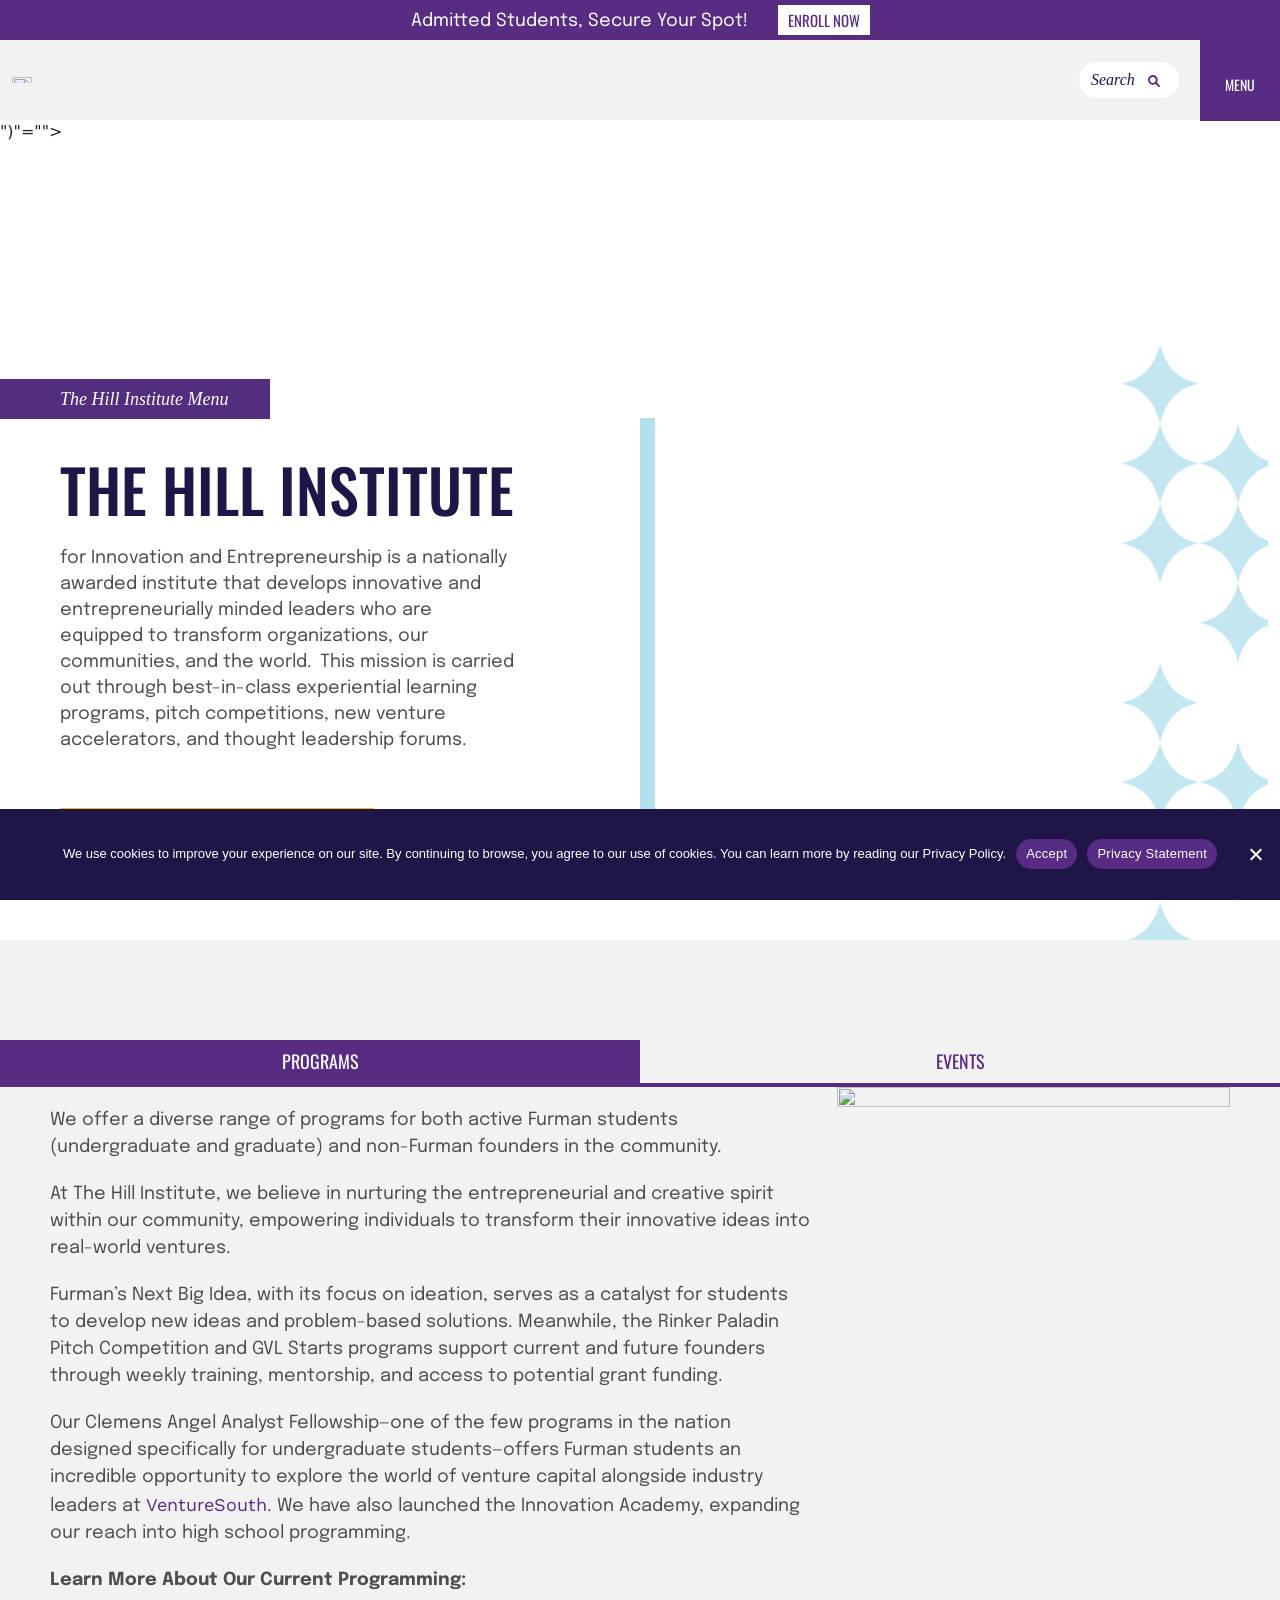
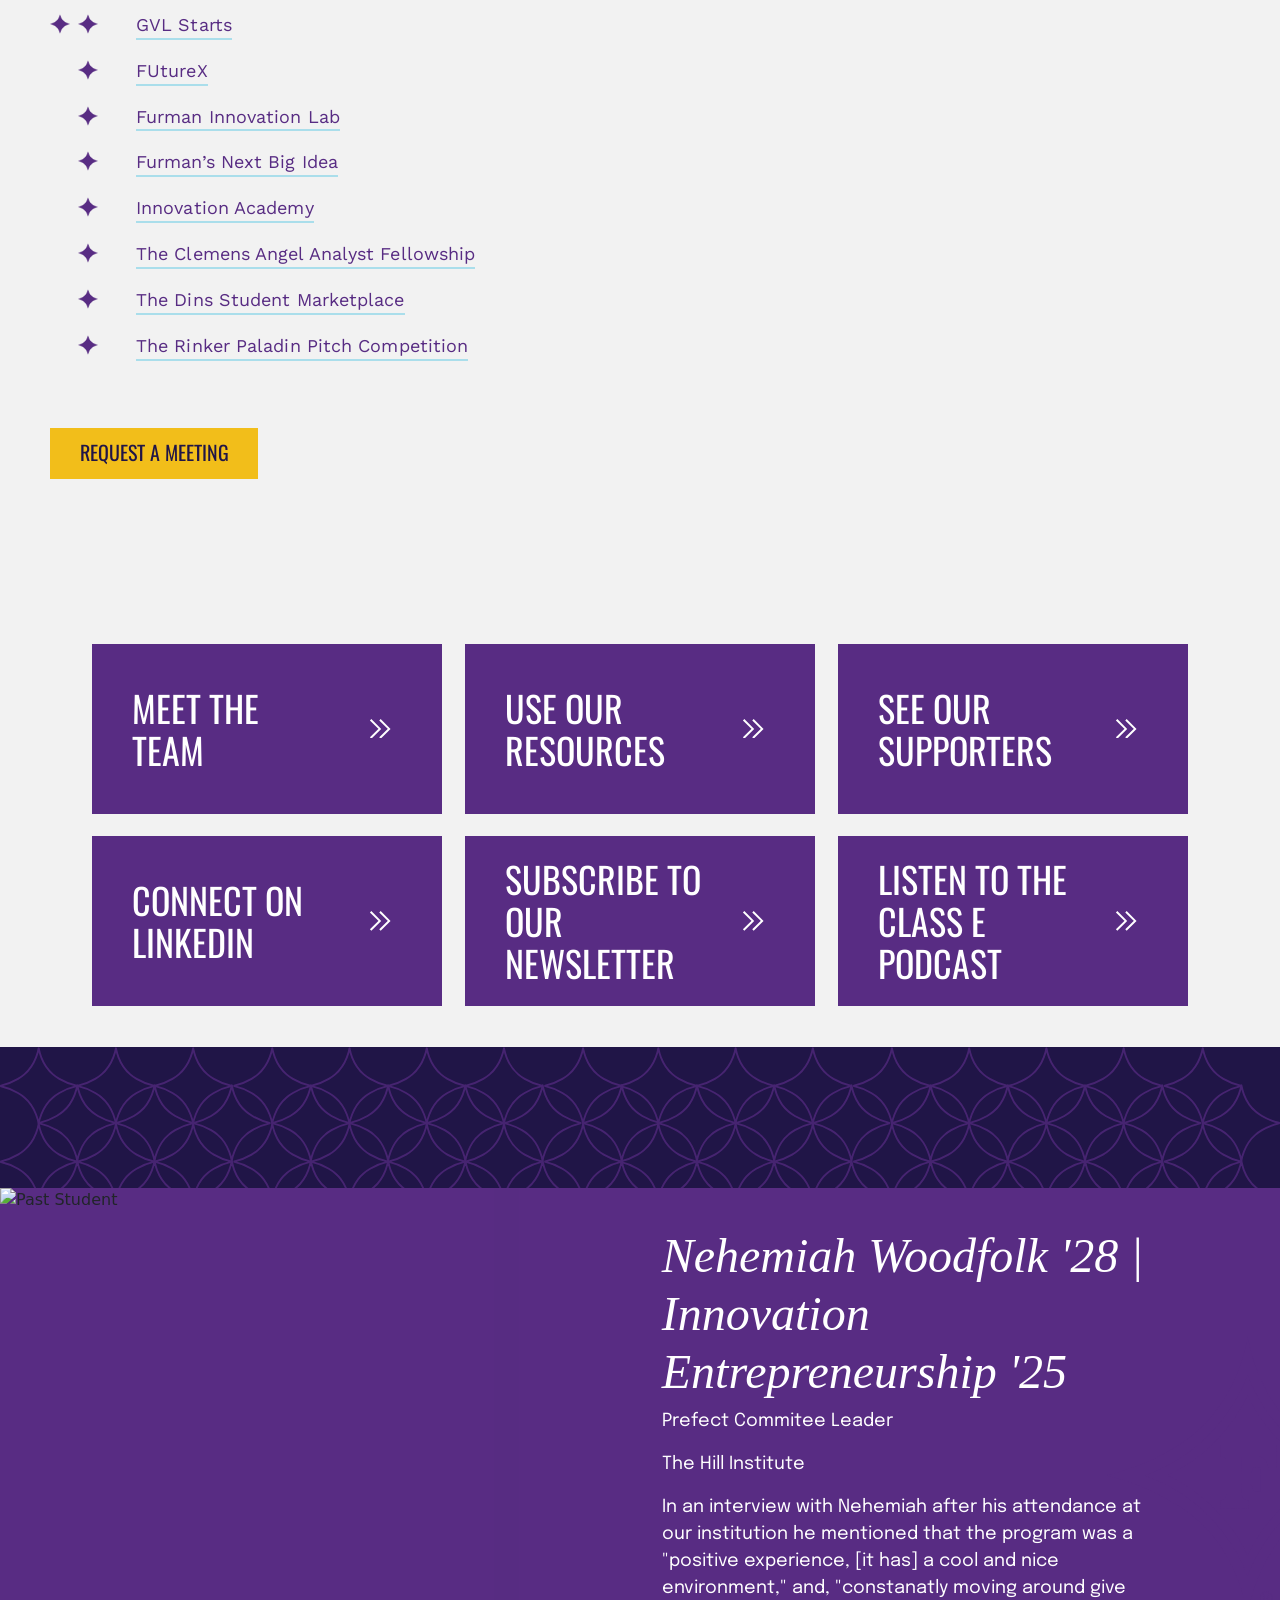
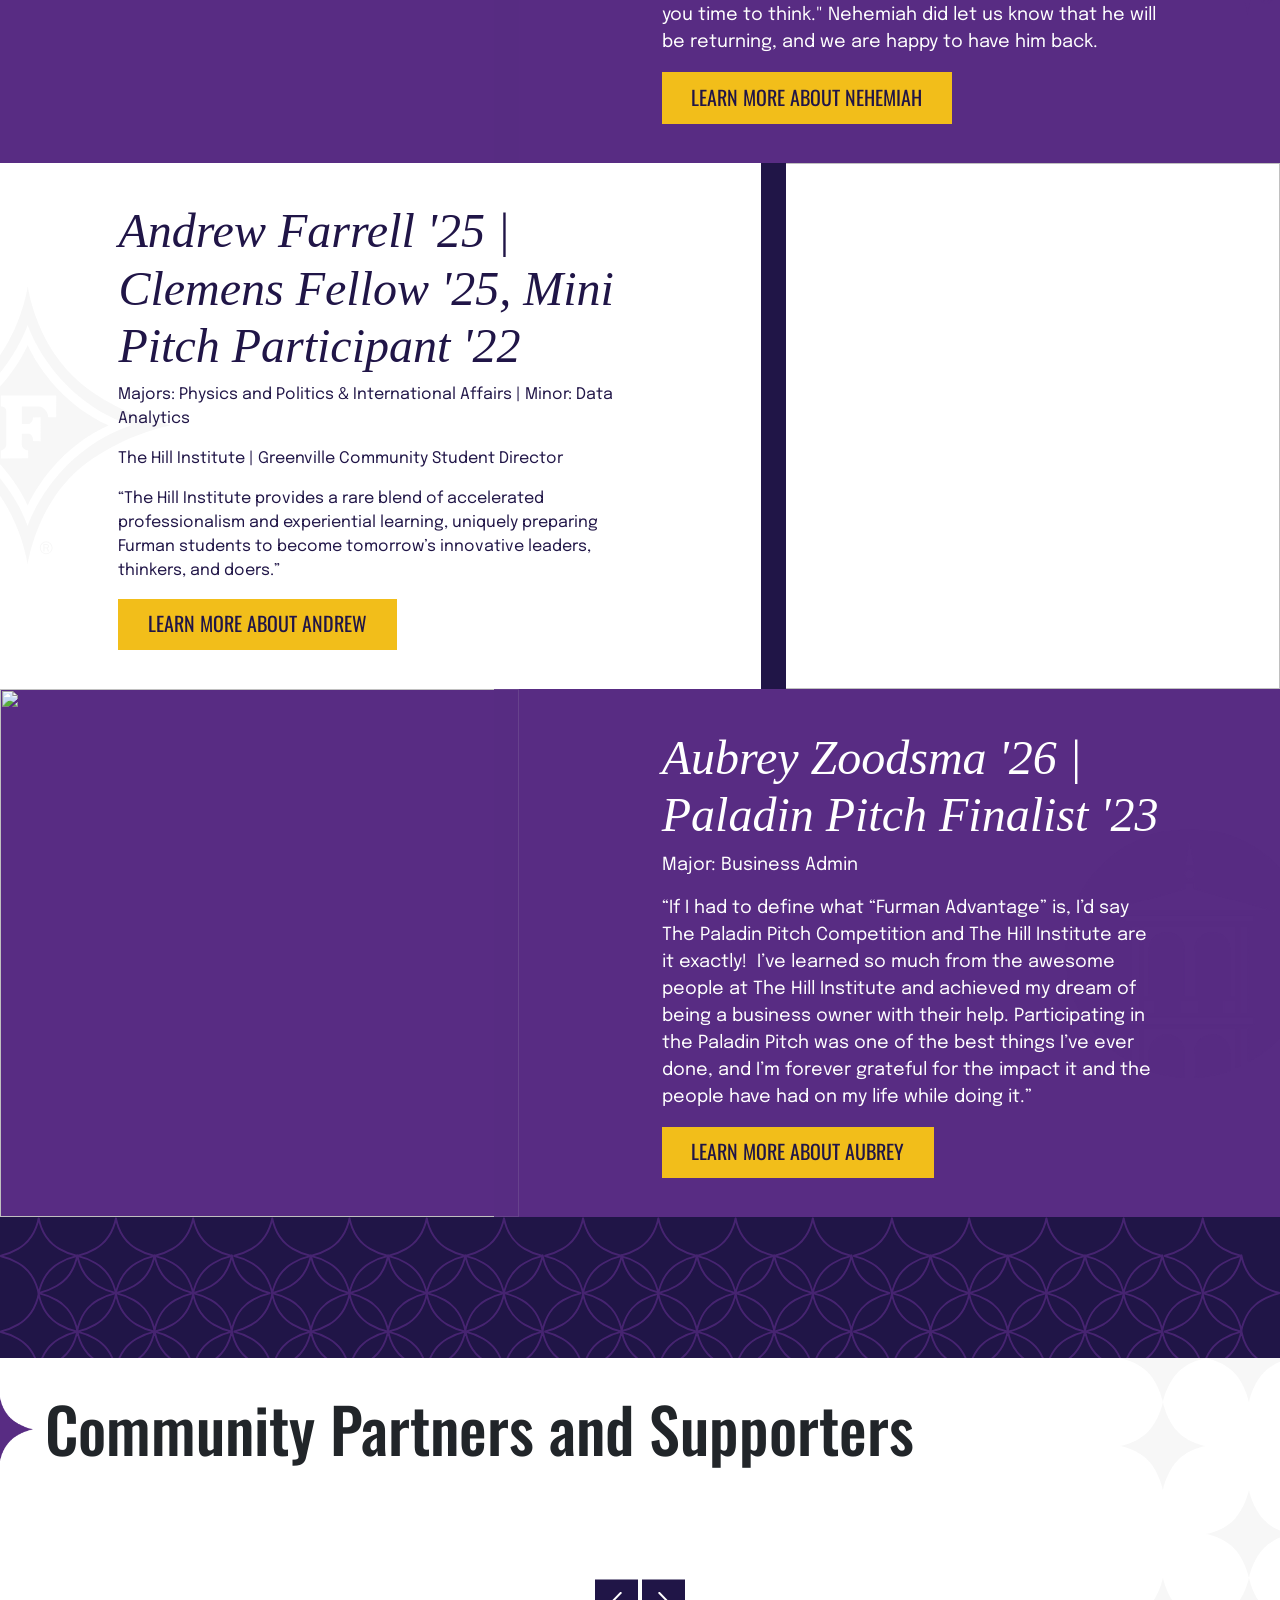
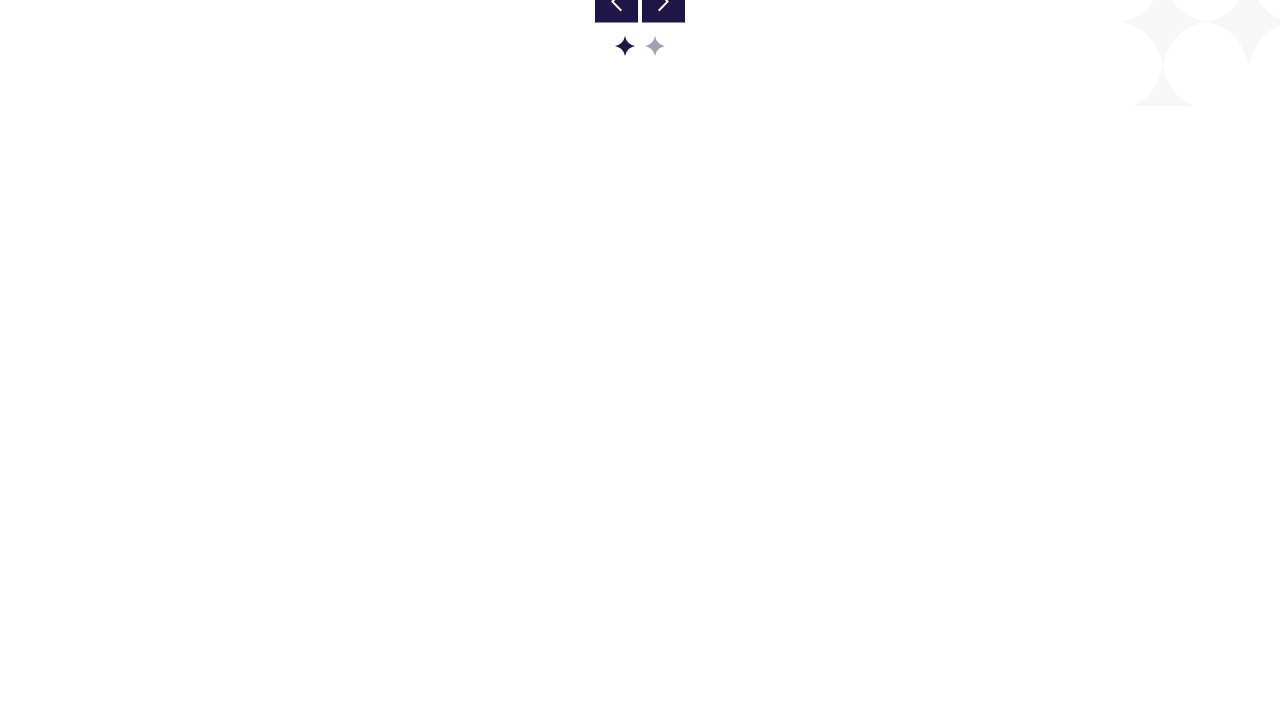
==== commit 2f44e752: "For the love of everything. why wont you work" ====
--- a/mainfolder/index.html
+++ b/mainfolder/index.html
@@ -615,11 +615,7 @@
 				<div class="row">
 					<div class="col-lg-5 col-md-12 col-sm-12 color-bars purple-bar">
 						<div class="hc-image-container">
-							<img src="https://raw.githubusercontent.com/NoRAMLocated/Hill-Institute-Prototype-Webpage/87707e0d4c9d24c4cb4690f4b54aee95689335da/mainfolder/images/NW-Photo.jpg" 
-     data-src="https://raw.githubusercontent.com/NoRAMLocated/Hill-Institute-Prototype-Webpage/87707e0d4c9d24c4cb4690f4b54aee95689335da/mainfolder/images/NW-Photo.jpg"
-     class="mw-100 w-100 h-100 object-fit lazyload" 
-     alt="Student Image" 
-     style="--smush-placeholder-width: 1080px; --smush-placeholder-aspect-ratio: 1080/1080;">
+							<img src="https://github.com/NoRAMLocated/Webpage-Remake/blob/Remake/mainfolder/images/NW-Photo.jpg?raw=true" data-src="https://github.com/NoRAMLocated/Webpage-Remake/blob/Remake/mainfolder/images/NW-Photo.jpg?raw=true" class="mw-100 w-100 h-100 object-fit lazyload" alt="Past Student">
 						</div>
 					</div>
 
